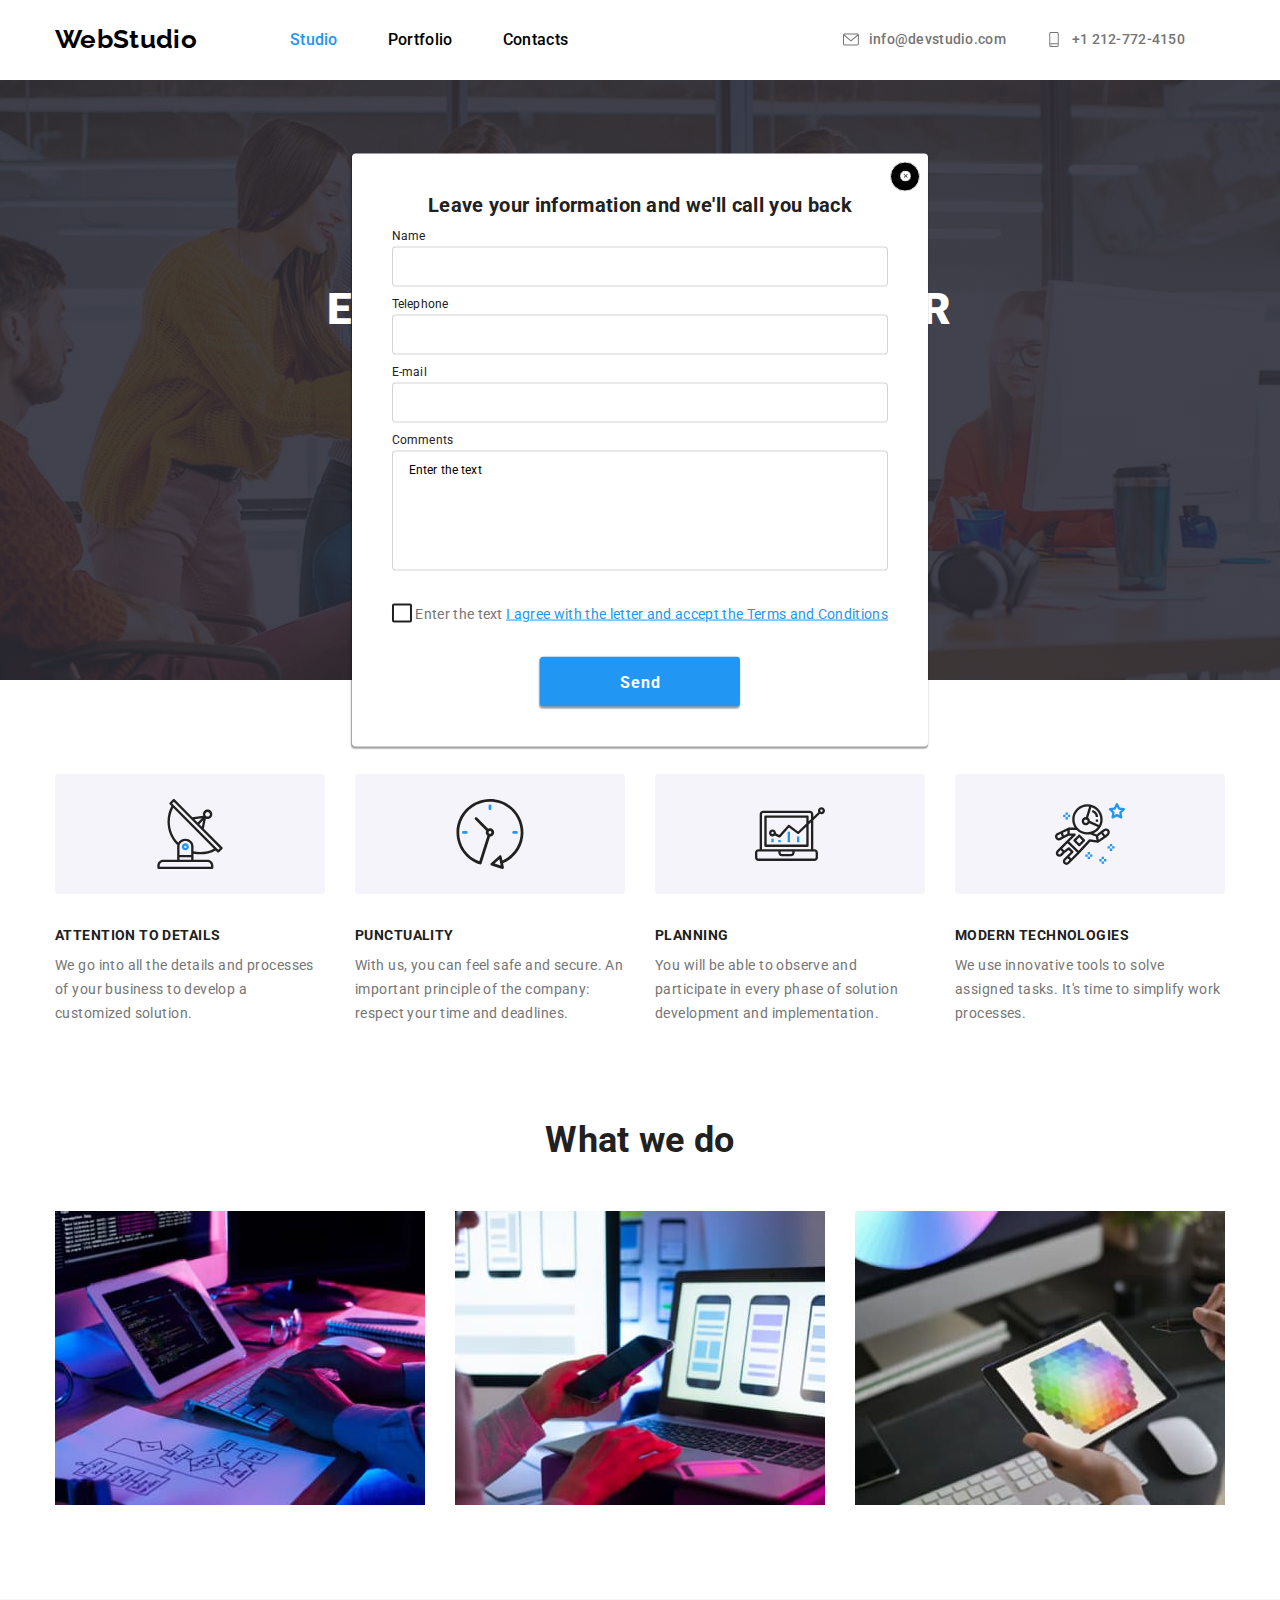
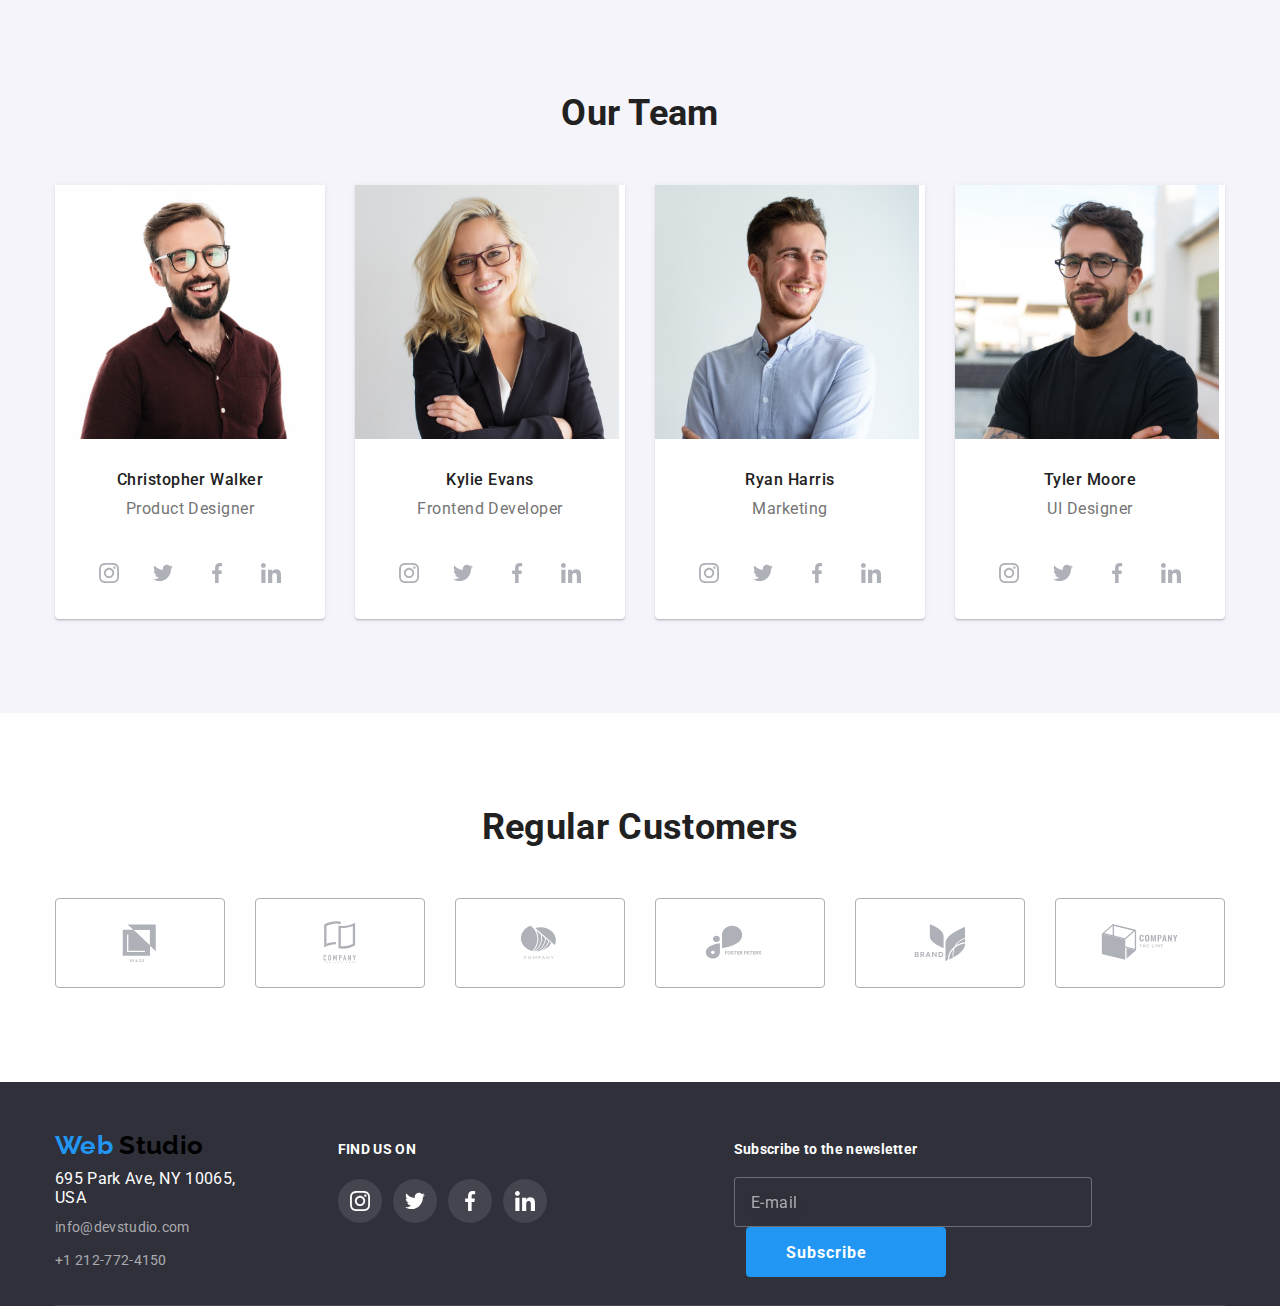
==== index.html @ 89901d58 "main" ====
<!DOCTYPE html>
<html lang="en">
  <head>
    <title>goit-markup-hw-07</title>
    <meta charset="UTF-8" />
    <meta http-equiv="X-UA-Compatible" content="IE=edge" />
    <meta name="viewport" content="width=device-width, initial-scale=1.0" />
    <meta name="robots" content="index, follow" />
    <meta name="description" content="homework6" />
    <!-- ICON -->
    <link rel="icon" href="./images/goit.png" type="image/gif" sizes="16x16" />
    <!-- CSS LINK -->
    <link rel="stylesheet" href="./css/modern-normalize.css" />
    <link rel="stylesheet" href="./css/styles.css" />
    <link rel="stylesheet" href="./css/main.min.css" />
    <!-- GOOGLE FONTS -->
    <link rel="preconnect" href="https://fonts.googleapis.com" />
    <link rel="preconnect" href="https://fonts.gstatic.com" crossorigin />
    <link
      href="https://fonts.googleapis.com/css2?family=Raleway:ital,wght@0,700;1,700&family=Roboto:ital,wght@0,100;0,400;0,500;0,700;0,900;1,400;1,500;1,700;1,900&family=Tangerine:wght@400;700&display=swap"
      rel="stylesheet"
    />
  </head>

  <body>
    <!-- NAV BAR -->
    <header class="header">
      <div class="container header-container">
        <nav class="nav-menu">
          <a class="logo logo-header" href="./index.html"
            ><span class="logo logo-accent">Web</span>Studio</a
          >
          <ul class="list nav-list">
            <li>
              <a class="nav-list-item current" href="./index.html">Studio</a>
            </li>
            <li>
              <a class="nav-list-item" href="./portfolio.html">Portfolio</a>
            </li>
            <li><a class="nav-list-item" href="#">Contacts</a></li>
          </ul>
        </nav>
        <ul class="list contacts-list">
          <li class="item">
            <a class="contacts-list-item" href="mailto:info@devstudio.com">
              <svg class="icon-nav">
                <use href="./images/icons.svg#icon-envelope"></use>
              </svg>
              <span>info@devstudio.com</span>
            </a>
          </li>
          <li class="item">
            <a class="contacts-list-item" href="tel:+12127724150"
              ><svg class="icon-nav">
                <use href="./images/icons.svg#icon-smartphone"></use>
              </svg>
              <span>+1 212-772-4150</span>
            </a>
          </li>
        </ul>
      </div>
    </header>

    <main>
      <!-- HERO -->
      <section class="hero-section">
        <div class="container hero-container">
          <h1 class="h1 hero-title">
            Effective Solutions for <br />
            Your Business
          </h1>
          <button class="button-main" type="button" data-modal-open>
            Request our service
          </button>
        </div>
      </section>

      <!-- ADVANTAGES -->
      <section class="section-top">
        <div class="container">
          <h2 class="h2 visually-hidden">Advantages</h2>
          <ul class="list advantages-list">
            <li class="advantages-list-item">
              <svg class="features-icon">
                <use href="./images/icons.svg#icon-antenna"></use>
              </svg>
              <h3 class="h3">ATTENTION TO DETAILS</h3>
              <p class="advantages-description">
                We go into all the details and processes of your business to
                develop a customized solution.
              </p>
            </li>
            <li class="advantages-list-item">
              <svg class="features-icon">
                <use href="./images/icons.svg#icon-clock"></use>
              </svg>
              <h3 class="h3">PUNCTUALITY</h3>
              <p class="advantages-description">
                With us, you can feel safe and secure. An important principle of
                the company: respect your time and deadlines.
              </p>
            </li>
            <li class="advantages-list-item">
              <svg class="features-icon">
                <use href="./images/icons.svg#icon-diagram"></use>
              </svg>
              <h3 class="h3">PLANNING</h3>
              <p class="advantages-description">
                You will be able to observe and participate in every phase of
                solution development and implementation.
              </p>
            </li>
            <li class="advantages-list-item">
              <svg class="features-icon">
                <use href="./images/icons.svg#icon-astronaut"></use>
              </svg>
              <h3 class="h3">MODERN TECHNOLOGIES</h3>
              <p class="advantages-description">
                We use innovative tools to solve assigned tasks. It's time to
                simplify work processes.
              </p>
            </li>
          </ul>
        </div>
      </section>
      <!-- SECTION-SERVICES -->
      <section class="section-top section-bottom">
        <div class="container">
          <h2 class="h2 services-title">What we do</h2>
          <ul class="list services-list">
            <li class="services-list-item">
              <img src="./images/img.jpg" alt="work hard" width="400" />
            </li>
            <li class="services-list-item">
              <img src="./images/img2.jpg" alt="mobile first" width="400" />
            </li>
            <li class="services-list-item">
              <img src="./images/img3.jpg" alt="choose color" width="400" />
            </li>
          </ul>
        </div>
      </section>

      <!-- TEAM -->
      <section class="section-top section-bottom team-section">
        <div class="container">
          <h2 class="h2 team-title">Our Team</h2>
          <ul class="list team-list">
            <li class="team-list-item">
              <img
                src="./images/img4.jpg"
                alt="a photo of Christopher Walker"
                width="264"
              />
              <div class="team-card-wrapper">
                <h4 class="h4 team-name">Christopher Walker</h4>
                <p class="team-position">Product Designer</p>
              </div>
              <ul class="list social-link-list">
                <li class="item">
                  <a href="" class="social-item">
                    <svg class="icon-social-link" width="20" height="20">
                      <use href="./images/icons.svg#icon-instagram"></use>
                    </svg>
                  </a>
                </li>
                <li class="item">
                  <a href="" class="social-item"
                    ><svg class="icon-social-link" width="20" height="20">
                      <use href="./images/icons.svg#icon-twitter"></use>
                    </svg>
                  </a>
                </li>
                <li class="item">
                  <a href="" class="social-item"
                    ><svg class="icon-social-link" width="20" height="20">
                      <use href="./images/icons.svg#icon-facebook"></use>
                    </svg>
                  </a>
                </li>
                <li class="item">
                  <a href="" class="social-item"
                    ><svg class="icon-social-link" width="20" height="20">
                      <use href="./images/icons.svg#icon-linkedin"></use>
                    </svg>
                  </a>
                </li>
              </ul>
            </li>

            <li class="team-list-item">
              <img
                src="./images/img5.jpg"
                alt="a photo of Kylie Evans"
                width="264"
              />
              <div class="team-card-wrapper">
                <h4 class="h4 team-name">Kylie Evans</h4>
                <p class="team-position">Frontend Developer</p>
              </div>
              <ul class="list social-link-list">
                <li class="item">
                  <a href="" class="social-item">
                    <svg class="icon-social-link" width="20" height="20">
                      <use href="./images/icons.svg#icon-instagram"></use>
                    </svg>
                  </a>
                </li>
                <li class="item">
                  <a href="" class="social-item"
                    ><svg class="icon-social-link" width="20" height="20">
                      <use href="./images/icons.svg#icon-twitter"></use>
                    </svg>
                  </a>
                </li>
                <li class="item">
                  <a href="" class="social-item"
                    ><svg class="icon-social-link" width="20" height="20">
                      <use href="./images/icons.svg#icon-facebook"></use>
                    </svg>
                  </a>
                </li>
                <li class="item">
                  <a href="" class="social-item"
                    ><svg class="icon-social-link" width="20" height="20">
                      <use href="./images/icons.svg#icon-linkedin"></use>
                    </svg>
                  </a>
                </li>
              </ul>
            </li>
            <li class="team-list-item">
              <img
                src="./images/img6.jpg"
                alt="a photo of Ryan Harris"
                width="264"
              />
              <div class="team-card-wrapper">
                <h4 class="h4 team-name">Ryan Harris</h4>
                <p class="team-position">Marketing</p>
              </div>
              <ul class="list social-link-list">
                <li class="item">
                  <a href="" class="social-item">
                    <svg class="icon-social-link" width="20" height="20">
                      <use href="./images/icons.svg#icon-instagram"></use>
                    </svg>
                  </a>
                </li>
                <li class="item">
                  <a href="" class="social-item"
                    ><svg class="icon-social-link" width="20" height="20">
                      <use href="./images/icons.svg#icon-twitter"></use>
                    </svg>
                  </a>
                </li>
                <li class="item">
                  <a href="" class="social-item"
                    ><svg class="icon-social-link" width="20" height="20">
                      <use href="./images/icons.svg#icon-facebook"></use>
                    </svg>
                  </a>
                </li>
                <li class="item">
                  <a href="" class="social-item"
                    ><svg class="icon-social-link" width="20" height="20">
                      <use href="./images/icons.svg#icon-linkedin"></use>
                    </svg>
                  </a>
                </li>
              </ul>
            </li>
            <li class="team-list-item">
              <img
                src="./images/img7.jpg"
                alt="a photo of Tyler Moore"
                width="264"
              />
              <div class="team-card-wrapper">
                <h4 class="h4 team-name">Tyler Moore</h4>
                <p class="team-position">UI Designer</p>
              </div>
              <ul class="list social-link-list">
                <li class="item">
                  <a href="" class="social-item">
                    <svg class="icon-social-link" width="20" height="20">
                      <use href="./images/icons.svg#icon-instagram"></use>
                    </svg>
                  </a>
                </li>
                <li class="item">
                  <a href="" class="social-item"
                    ><svg class="icon-social-link" width="20" height="20">
                      <use href="./images/icons.svg#icon-twitter"></use>
                    </svg>
                  </a>
                </li>
                <li class="item">
                  <a href="" class="social-item"
                    ><svg class="icon-social-link" width="20" height="20">
                      <use href="./images/icons.svg#icon-facebook"></use>
                    </svg>
                  </a>
                </li>
                <li class="item">
                  <a href="" class="social-item"
                    ><svg class="icon-social-link" width="20" height="20">
                      <use href="./images/icons.svg#icon-linkedin"></use>
                    </svg>
                  </a>
                </li>
              </ul>
            </li>
          </ul>
        </div>
      </section>
    </main>
    <!--Regular Customers-->
    <section class="section-top section-bottom">
      <div class="container">
        <h2 class="h2 services-title">Regular Customers</h2>
        <ul class="list client-list">
          <li class="item">
            <a href="" class="client-link" aria-label="Client-1">
              <svg class="icon-client">
                <use href="./images/icons.svg#icon-logo"></use>
              </svg>
            </a>
          </li>
          <li class="item">
            <a href="" class="client-link" aria-label="Client-2">
              <svg class="icon-client">
                <use href="./images/icons.svg#icon-logo2"></use>
              </svg>
            </a>
          </li>
          <li class="item">
            <a href="" class="client-link" aria-label="Client-3">
              <svg class="icon-client">
                <use href="./images/icons.svg#icon-logo3"></use>
              </svg>
            </a>
          </li>
          <li class="item">
            <a href="" class="client-link" aria-label="Client-4">
              <svg class="icon-client">
                <use href="./images/icons.svg#icon-logo4"></use>
              </svg>
            </a>
          </li>
          <li class="item">
            <a href="" class="client-link" aria-label="Client-5">
              <svg class="icon-client">
                <use href="./images/icons.svg#icon-logo5"></use>
              </svg>
            </a>
          </li>
          <li class="item">
            <a href="" class="client-link" aria-label="Client-6">
              <svg class="icon-client">
                <use href="./images/icons.svg#icon-logo6"></use>
              </svg>
            </a>
          </li>
        </ul>
      </div>
    </section>

    <!--FOOTER -->
    <footer class="footer">
      <div class="container">
        <div class="footer-flex">
          <div>
            <a href="./index.html" class="logo"
              ><span class="logo-accent">Web </span
              ><span class="logo-regular invers">Studio</span></a
            >
            <address>
              <p class="item">695 Park Ave, NY 10065, USA</p>
              <span class="item adress-transparency">info@devstudio.com</span>
              <span class="item adress-transparency">+1 212-772-4150</span>
            </address>
          </div>
          <div>
            <b class="footer-offer">Find us on</b>
            <ul class="list footer-soclink">
              <li class="item">
                <a class="social-link" href="" aria-label="Instagram">
                  <svg class="footer-social-link" width="20" height="20">
                    <use href="./images/icons.svg#icon-instagram"></use>
                  </svg>
                </a>
              </li>
              <li class="item">
                <a href="" aria-label="Twitter" class="social-link">
                  <svg class="footer-social-link" width="20" height="20">
                    <use href="./images/icons.svg#icon-twitter"></use>
                  </svg>
                </a>
              </li>
              <li class="item">
                <a href="" aria-label="Facebook" class="social-link">
                  <svg class="footer-social-link" width="20" height="20">
                    <use href="./images/icons.svg#icon-facebook"></use>
                  </svg>
                </a>
              </li>
              <li class="item">
                <a href="" aria-label="LinkedIn" class="social-link">
                  <svg class="footer-social-link" width="20" height="20">
                    <use href="./images/icons.svg#icon-linkedin"></use>
                  </svg>
                </a>
              </li>
            </ul>
          </div>
          <!--  -->
          <div class="subscribe">
            <h3 class="hidden-title">Subscribe to the newsletter</h3>

            <form method="GET" class="js-subscribe">
              <label for="mail" class="subscribe-subtitle"
                ><p>Subscribe to the newsletter</p></label
              >
              <div class="subscribe-field">
                <input
                  class="subscribe-input"
                  type="email"
                  name="mail"
                  id="mail"
                  placeholder="E-mail"
                  autocomplete="email"
                />
                <button type="submit" class="subscribe-button">
                  Subscribe

                  <svg class="subskribe-icon">
                    <use href="./images/icons.svg#subskribe-icon"></use>
                  </svg>
                </button>
              </div>
            </form>
          </div>
          <!--  -->
        </div>
      </div>
    </footer>
    <!-- MODAL BOX -->
    <div class="backdrop is-hidden" data-modal>
      <div class="modal">
        <button class="modal-close" data-modal-close>
          <svg class="close-icon">
            <use xlink:href="./images/icons.svg#icon-modal-close"></use>
          </svg>
        </button>

        <form method="GET" class="data-form">
          <p class="form-subtitle">
            Leave your information and we'll call you back
          </p>
          <label class="inscription">
            <p>Name</p>
            <span class="input-wrap">
              <input
                class="data-form-input"
                name="person-form"
                type="text"
                minlength="2"
                required
              /><span class="input-icon">
                <svg class="person-form-icon">
                  <use href="./images/icons.svg#person-form"></use>
                </svg>
              </span>
            </span>
          </label>

          <label class="inscription">
            <p>Telephone</p>
            <span class="input-wrap">
              <input
                class="data-form-input"
                name="phone-form"
                title="xxx xxx xx xx"
                type="tel"
                pattern="[0-9]{3} [0-9]{3} [0-9]{2} [0-9]{2}"
                minlength="10"
                required
              />
              <span class="input-icon">
                <svg class="person-form-icon">
                  <use href="./images/icons.svg#phone-form"></use>
                </svg>
              </span>
            </span>
          </label>

          <label class="inscription">
            <p>E-mail</p>
            <span class="input-wrap">
              <input
                class="data-form-input"
                name="email-form"
                type="email"
                required
              />
              <span class="input-icon">
                <svg class="person-form-icon">
                  <use href="./images/icons.svg#email-form"></use>
                </svg>
              </span>
            </span>
          </label>

          <label class="inscription inscription-textarea">
            <p>Comments</p>
            <textarea
              name="comment-form"
              class="data-form-input comment"
              placeholder="Enter the text"
            ></textarea>
          </label>

          <label for="check-box" class="agree-newsletter">
            <input
              type="checkbox"
              id="check-box"
              value="agree"
              name="check"
              class="checkbox"
              required
            />
            <span class="checkbox-icon">
              <svg class="check-mark">
                <use href="./images/icons.svg#check-mark"></use>
              </svg>
            </span>
            <p class="agree-newsletter-text">Enter the text</p>
            <a href="#" class="agreement-conditions"
              >I agree with the letter and accept the Terms and Conditions</a
            >
          </label>

          <button type="submit" class="data-form-button">Send</button>
        </form>
      </div>
    </div>

    <script src="./js/modal.js"></script>
  </body>
</html>
---- css/styles.css ----
:root {
  /*-- VARIABLES --*/
  /* COLOR SETTINGS */
  --color-primary-background: #ffffff; /* pirmary-background */
  --color-primary-brand: #2196f3; /* primary-brand, logo-accent */
  --color-primary-brand-focus: #2196f3; /* primary-brand-focus */
  --primary-white-color: #ffffff; /* primary-white-focus */
  --color-dark: #000000; /* dark */
  --color-success: #31d0aa; /* success */
  --color-body-text: #212121; /* body-text */
  --color-helper-text: #8e8f99; /* helper-text */
  --color-accent: #e7e9fc; /* accent-color */
  --color-dark-mode-background: #2f303a; /* dark-mode-background */
  --color-light-mode-background: #f5f4fa; /* light-mode-background */
  --cubic-bezier: cubic-bezier(0.4, 0, 0.2, 1);

  /* FONT SETTINGS */
  --font-logo: "Raleway", sans-serif; /* logo */
  --font-primary: "Roboto", sans-serif; /* primary */

  /* FONT WEIGHT */
  --font-weight-logo: 700; /* logo */
  --font-weight-regular: 400; /* regular */
  --font-weight-bold: 500; /* bold */

  /* FONT SIZES */
  --font-size-logo: 26px; /* logo */
  --font-size-body: 16px; /* body */
  --font-size-h1: 44px; /* h1, hero, title */
  --font-size-h2: 36px; /* h2 */
  --font-size-h3: 14px; /* h3 */
  --font-size-small: 12px; /* small */
  --font-size-bold: 16px; /* bold */
  --font-size-button: 16px; /* button */
  --font-size-link: 16px; /* link */

  /* LINE HEIGHT */
  --line-height-logo: 1.19; /* logo */
  --line-height-h1: 1.36; /* h1, hero, title */
  --line-height-h2: 0.67; /* h2 */
  --line-height-h3: 1.2; /* h3 */
  --line-height-small: 1.33; /* small */
  --line-height-bold: 1.5; /* bold */
  --line-height-button: 1.87; /* button */
  --line-height-link: 1.5; /* link */

  /* LETTER SPACING */
  --letter-spacing-logo: 0.03em; /* logo */
  --letter-spacing-primary: 0.02em; /* body */
  --letter-spacing-secondary: 0.06em; /* button, smaller text */

  /* BOX-SHADOW */
  --box-shadow1: 0px 2px 1px 0px #00000033;
  --box-shadow2: 0px 1px 1px 0px #00000024;
  --box-shadow3: 0px 1px 3px 0px #0000001f;
}

/*-- ELEMENT STYLES --*/
/* B1, B2 MARGIN RESET */
h1,
h2,
h3,
h4,
h5,
h6,
ul,
p {
  margin: 0;
  padding: 0;
}

/* B3 MARGIN RESET FOR INLINE ELEMENTS */
a,
b,
button,
br,
img,
span {
  margin-left: 0;
  margin-right: 0;
}

img {
  display: block;
  max-width: 100%;
}

body {
  background: var(--color-primary-background);
  color: var(--color-body-text);
  font-family: var(--font-primary);
  font-size: var(--font-size-body);
  font-weight: var(--font-weight-regular);
  letter-spacing: var(--letter-spacing-primary);
}

/*-- CLASS STYLES --*/
/* HIDDEN */
.visually-hidden {
  border: 0;
  clip-path: inset(100%);
  clip: rect(0 0 0 0);
  height: 1px;
  margin: -1px;
  overflow: hidden;
  padding: 0;
  position: absolute;
  white-space: nowrap;
  width: 1px;
}

/* LIST */
.list {
  list-style: none;
}

.link:hover,
.link:focus,
.link:active {
  color: var(--color-primary-brand);
}

/*-- B7, B8 CONTENT CENTER */
.container {
  width: 1200px;
  margin: 0 auto;
  padding-left: 15px;
  padding-right: 15px;
  padding-top: 0px;
  padding-bottom: 0px;
}

/*-- B15 SECTION PADDING */
.section-bottom {
  padding-top: 94px;
  padding-bottom: 94px;
}

.section-top {
  padding-top: 94px;
}

/*-- SECTIONS --*/
/* HEADER */
.header {
  box-shadow: 0px 2px 1px rgba(46, 47, 66, 0.08),
    0px 1px 1px rgba(46, 47, 66, 0.16), 0px 1px 6px rgba(46, 47, 66, 0.08);
}

.header-container {
  display: flex;
  justify-content: space-between;
}

.nav-menu {
  display: flex;
  align-items: center;
  transition: color 250ms var(--cubic-bezier);
}

.logo {
  color: var(--color-dark);
  font-family: var(--font-logo);
  font-size: var(--font-size-logo);
  font-weight: var(--font-weight-logo);
  letter-spacing: var(--line-spacing-logo);
  line-height: var(--line-height-logo);
  text-decoration: none;
  display: inlin-block;
}

.logo-accent {
  color: var(--color-primary-brand);
}

.logo-header {
  color: var(--color-dark);
  margin-right: 93px;
  padding: 24px 0 25px 0;
}

.logo-footer {
  color: var(--color-primary-background);
}

.nav-list {
  display: flex;
}

.nav-list-item {
  color: var(--color-dark);
  font-weight: var(--font-weight-bold);
  text-decoration: none;
  margin: 0px 50px 0px 0px;
  padding: 32px 0px;
  transition: color 250ms var(--cubic-bezier);
}

.contacts-list {
  display: flex;
  margin-left: auto;
  align-items: center;
}

.contacts-list-item {
  color: inherit;
  text-decoration: none;
  margin: 0px 40px 0px 0px;
  padding: 32px 0px;
}

.contacts-list-item {
  display: flex;
  padding-top: 20px;
  padding-bottom: 20px;
  justify-content: center;

  color: #757575;
  font-weight: 500;
  font-size: 14px;
  line-height: 1.14;
  letter-spacing: 0.02em;
}
.icon-nav {
  fill: currentColor;
  width: 16px;
  max-height: 15px;
  margin-right: 10px;
  transition: color 250ms var(--cubic-bezier);
}

/* HOVER EFFECTS HEADER */

.current:hover,
.logo-accent:hover,
.logo-accent:focus,
.logo-accent:active {
  color: var(--color-primary-brand-focus);
  transition: color 250ms var(--cubic-bezier);
}

.current,
.nav-list-item:hover,
.nav-list-item:focus,
.contacts-list-item:hover,
.contacts-list-item:focus {
  color: var(--color-primary-brand);
  transition: color 250ms var(--cubic-bezier);
}

.hero-btn:hover,
.hero-btn:focus,
.hero-btn:active {
  background-color: var(--color-primary-brand-focus);
  border: 1px solid var(--color-primary-brand-focus);
  transition: color 250ms var(--cubic-bezier);
}

/* HERO */
.hero-section {
  background-image: linear-gradient(
      to right,
      rgba(47, 48, 58, 0.8),
      rgba(47, 48, 58, 0.8)
    ),
    url(../images/background.jpg);
  color: var(--color-primary-background);
  padding: 200px 0px;
  height: 600px;
  max-width: 1600px;
  background-position: center;
  background-repeat: no-repeat;
  margin-left: auto;
  margin-right: auto;
}

.hero-container {
  text-align: center;
}

.hero-title {
  color: var(--color-primary-background);
  font-size: var(--font-size-h1);
  font-weight: var(--font-weight-bold);
  line-height: var(--line-height-h1);
  text-transform: uppercase;
  margin: 0 auto;
  margin-bottom: 30px;
  max-width: 696px;
}

/* ADVANTAGES */
.advantages-list {
  display: flex;
}

.advantages-list-item {
  margin-right: 30px;
  flex-basis: calc((100% - 75px) / 4);
}

.advantages-list-item:last-child {
  margin-right: 0px;
}

.h1 {
  color: var(--color-primary-background);
  font-size: var(--font-size-h1);
  line-height: var(--line-height-h1);
  font-weight: 900;
  letter-spacing: var(--letter-spacing-secondary);
}

.h2 {
  font-size: var(--font-size-h2);
  font-weight: 700px;
}

.h3 {
  font-size: var(--font-size-h3);
  font-weight: 700px;
  line-height: 1.14;
  margin-bottom: 10px;
  letter-spacing: 0.03em;
}
.h4 {
  font-family: var(--font-primary);
  font-style: normal;
  font-weight: var(--font-weight-bold);
  font-size: var(--font-size-body);
  line-height: 1.18;
  text-align: center;
  letter-spacing: 0.03em;
  color: var(--color-body-text);
  margin-bottom: 10px;
}

/*-- SECTIONS --*/
/* ADVENTAGES */
.advantages-description {
  line-height: 1.71;
  font-weight: var(--font-weight-regular);
  font-size: 14px;
  letter-spacing: 0.03em;
  color: #757575;
}
.features-icon {
  display: inline-block;
  padding: 0;
  margin-bottom: 30px;
  width: 270px;
  height: 120px;
  padding-top: 25px;
  padding-bottom: 25px;
  justify-content: center;
  background-color: #f5f4fa;
  border-radius: 4px;
}

/* SERVICES */
.services-title {
  margin-bottom: 50px;
  text-align: center;
}

.services-list {
  display: flex;
}

.services-list-item {
  margin-right: 30px;
}

.services-list-item:last-child {
  margin-right: 0px;
}

/* TEAM */
.team-card-wrapper {
  padding-top: 32px;
  padding-bottom: 32px;
  padding-left: 16px;
  padding-right: 16px;
}

.team-section {
  background-color: var(--color-light-mode-background);
}

.team-title {
  margin-bottom: 50px;
  text-align: center;
}

.team-list {
  display: flex;
}

.team-list-item {
  flex-basis: calc((100% - 72px) / 4);
  margin-right: 30px;
  text-align: center;
  background-color: var(--color-primary-background);
  border-radius: 0px 0px 4px 4px;
  box-shadow: 0px 1px 6px rgba(46, 47, 66, 0.08),
    0px 1px 1px rgba(46, 47, 66, 0.16), 0px 2px 1px rgba(46, 47, 66, 0.08);
  border-radius: 0px 0px 4px 4px;
}
.team-list-item:last-child {
  margin-right: 0px;
}

.team-position {
  font-family: var(--font-primary);
  font-weight: var(--font-weight-regular);
  font-size: var(--font-size-body);
  line-height: 1.18;
  text-align: center;
  letter-spacing: 0.03em;
  color: #757575;
}

/*SOCIAL LINKS*/
.social-link-list {
  display: flex;
  padding: 0;
  margin: 0;
  padding-bottom: 24px;
  justify-content: center;
}
.social-link-list .item:not(:last-child) {
  margin-right: 10px;
}
.social-item {
  display: flex;
  justify-content: center;
  align-items: center;
  padding: 12px 12px;
  width: 44px;
  height: 44px;

  background-color: rgba(255, 255, 255, 0.1);
  color: #afb1b8;
  fill: var(--color-dark);

  border-radius: 50%;
}
.social-item:hover,
.social-item:focus {
  color: var(--color-primary-background);
  fill: var(--color-primary-background);
  background-color: var(--color-primary-brand-focus);
}
.icon-social-link:hover,
.icon-social-link:focus {
  display: block;
  fill: currentColor;
}

/* Regular Customers */
.client-list {
  display: flex;
}
.client-list .item {
  width: calc((100% - 150px) / 6);
}
.client-list .item:not(:last-child) {
  margin-right: 30px;
}
.client-link {
  display: flex;
  align-items: center;
  justify-content: center;
  height: 90px;

  color: #afb1b8;

  border: 1px solid #afb1b8;
  border-radius: 4px;
}
.client-link:hover,
.client-link:focus {
  color: var(--color-primary-brand-focus);
  fill: var(--color-primary-brand-focus);
  border-color: var(--color-primary-brand-focus);
}

.icon-client {
  fill: currentColor;
  max-width: 86px;
  max-height: 50px;
}

.icon-client:hover,
.icon-client:focus {
  fill: currentColor;
}

/* FOOTER */
.footer a {
  text-decoration: none;
}
footer {
  color: var(--color-primary-background);
  background-color: var(--color-dark-mode-background);
}
address {
  display: flex;
  flex-direction: column;
  font-style: normal;
}
.footer-flex .logo {
  display: block;
  margin-bottom: 9px;
}
address .item:not(:last-child) {
  display: block;
  margin-top: 0;
  margin-bottom: 9px;
}
.footer-offer {
  display: block;
  margin-bottom: 21px;
}
.adress-transparency,
.footer-copyright {
  color: rgba(255, 255, 255, 0.6);
  font-weight: 400;
  font-size: 14px;
  line-height: 1.71;
}
.footer-copyright {
  font-size: 12px;
  line-height: 2;
  margin: 0;
  margin-top: 0;
  padding-top: 18px;
  padding-bottom: 21px;
  text-align: center;
}
footer b {
  font-weight: 700;
  font-size: 14px;
  line-height: 1.14;
  text-transform: uppercase;
}
.footer-soclink {
  display: flex;
}
.social-link {
  display: flex;
  justify-content: center;
  align-items: center;
  width: 44px;
  height: 44px;
  background-color: rgba(255, 255, 255, 0.1);
  color: var(--color-primary-background);
  border-radius: 50%;
}
.social-link:hover,
.social-link:focus {
  color: var(--color-primary-background);
  background-color: var(--color-primary-brand);
  transition: color, background-color 250ms var(--cubic-bezier);
}
.footer-soclink .item:not(:last-child) {
  margin-right: 11px;
}
.footer-social-link {
  display: block;
  fill: currentColor;
}

.footer-email {
  display: flex;
}
.footer-flex {
  display: flex;
  gap: 94px;
  padding-top: 48px;
  padding-bottom: 28px;
  align-items: baseline;
  border-bottom: 1px solid rgba(255, 255, 255, 0.1);
}

/* SUBSCRIBE */

.subscribe-button {
  cursor: pointer;
}
.hidden-title {
  width: 1px;
  height: 1px;
  margin: -1px;
  visibility: hidden;
  position: absolute;
}

.js-subscribe {
  display: flex;
  position: relative;
  flex-direction: column;
  margin-left: 93px;
}

.subscribe-subtitle {
  display: block;
  font-weight: 700;
  font-size: 14px;
  line-height: 1.142;
  color: #fff;
  margin-bottom: 20px;
}

.subscribe-input {
  width: 358px;
  height: 50px;
  padding: 15px 16px;
  border: 1px solid #ffffff4d;
  border-radius: 4px;
  font-size: 16px;
  background-color: #2f303a;
  caret-color: #fff;
  color: #fff;
}

.subscribe-input::placeholder {
  font-weight: 400;
  font-size: 16px;
  line-height: 1.25;
  letter-spacing: 0.03em;
  color: #ffffff99;
  filter: drop-shadow(0px 4px 4px rgba(0, 0, 0, 0.15));
}
.subscribe-button {
  margin-left: 12px;
  padding: 10px 28px 10px 29px;
  min-width: 200px;
  height: 50px;
  font-weight: 700;
  line-height: 1.875;
  letter-spacing: 0.06em;
  background-color: var(--color-primary-brand);
  color: #fff;
  border: 1px solid transparent;
  border-radius: 4px;
  transition-property: background-color;
  transition-duration: 250ms;
  transition-timing-function: cubic-bezier(0.4, 0, 0.2, 1);
  cursor: pointer;
}

.subscribe-button:hover,
.subscribe-button:focus {
  background-color: var(--color-primary-brand-focus);
}

/*-- PORTFOLIO --*/
.portfolio-card-link {
  text-decoration: none;
  color: var(--color-body-text);
}
.portfolio-card-wrapper {
  border-top: none;
  border-bottom: 0.5px solid var(--color-light-mode-background);
  color: var(--title-color);
  padding: 20px 24px;
  box-shadow: 0px 1px 6px rgba(46, 47, 66, 0.08),
    0px 1px 1px rgba(46, 47, 66, 0.16), 0px 2px 1px rgba(46, 47, 66, 0.08);
}

.portfolio-title {
  margin-bottom: 4px;
}

.portfolio-buttons {
  display: flex;
  margin: 0px 0px 50px 0px;
  justify-content: center;
}

.portfolio-cards {
  display: flex;
  flex-wrap: wrap;
  list-style: none;
  margin-right: -20px;
  margin-bottom: -20px;
}
.portfolio-card {
  margin-bottom: 20px;
  margin-right: 20px;
  width: 370px;
}
.portfolio-card-wrapper p {
  font-family: var(--font-primary);
  font-weight: var(--font-weight-regular);
  font-size: 16px;
  line-height: 1.8;
  letter-spacing: 0.03em;
  color: #757575;
}

.btn {
  align-items: center;
  border-radius: 4px;
  cursor: pointer;
  display: flex;
  font-weight: var(--font-weight-bold);
  height: 38px;
  justify-content: center;
  letter-spacing: var(--letter-spacing-secondary);
  line-height: var(--line-height-button);
  padding: 6px 22px;
  top: 0px;
}

.portfolio-btn {
  background-color: var(--color-light-mode-background);
  border: 1px solid var(--color-light-mode-background);
  color: var(--color-body-text);
  width: auto;
  margin-right: 8px;
}

.decor-btn,
.portfolio-btn:hover,
.portfolio-btn:focus {
  background-color: var(--color-primary-brand);
  border: 1px solid var(--color-primary-brand);
  color: var(--color-primary-brand);
  box-shadow: 0px 3px 1px rgba(0, 0, 0, 0.1), 0px 2px 1px rgba(0, 0, 0, 0.08),
    0px 2px 2px rgba(0, 0, 0, 0.12);
  color: var(--color-primary-background);
}

.decor-btn:hover,
.decor-btn:focus {
  background-color: var(--color-primary-brand);
  border: 1px solid var(--color-primary-brand);
  box-shadow: 0px 1px 6px rgba(46, 47, 66, 0.08),
    0px 1px 1px rgba(46, 47, 66, 0.16), 0px 2px 1px rgba(46, 47, 66, 0.08);
}

.decor-btn:active,
.portfolio-btn:active {
  background: var(--color-primary-brand-focus);
  box-shadow: 0px 4px 4px rgba(0, 0, 0, 0.15);
}
/* About-projects-description */
.about-projects-description {
  background-color: var(--color-primary-brand-focus);
  font-family: "Roboto";
  font-style: normal;
  font-weight: 400;
  font-size: 18px;
  line-height: 28px;
  letter-spacing: 0.03em;
  color: #ffffff;
  position: absolute;
  z-index: 2;
  margin: 0;
  padding: 63px 24px 91px 24px;
  width: 370px;
  height: 294px;
  transform: translateY(100%);
  transition: transform 250ms var(--cubic-bezier);
}

.about-projects-description p {
  margin: 0;
}

.portfolio-cards .portfolio-card-link:hover .about-projects-description,
.portfolio-cards .portfolio-card-link:focus .about-projects-description {
  transform: translateY(0);
}

.portfolio-containe {
  box-sizing: border-box;
  display: flex;
  flex-direction: column;
  align-items: center;
  margin-bottom: 114px;
}

.portfolio-containe li {
  cursor: pointer;
  position: relative;
}

.portfolio-cards {
  list-style: none;
  display: flex;
  flex-wrap: wrap;
  justify-content: space-between;
  gap: var(--flex-gap);
  padding: 0;
}

.portfolio-cards .portfolio-card-link {
  position: relative;
  border: 1px solid #eeeeee;
  margin: 0;
  height: 100%;
  display: flex;
  flex-flow: column;
  justify-content: flex-start;
  overflow: hidden;
}

.portfolio-cards .portfolio-card-wrapper {
  position: relative;
  background-color: #fff;
  padding: 20px 24px;
  z-index: 3;
  margin: 0;
  flex-grow: 1;
}

.portfolio-cards img {
  z-index: 1;
}

.portfolio-cards .portfolio-card-link:hover {
  box-shadow: 0 1px 1px rgba(0, 0, 0, 0.12), 0 4px 4px rgba(0, 0, 0, 0.06),
    1px 4px 6px rgba(0, 0, 0, 0.16);
}

/* MODAL */
/* 
.backdrop {
  background-color: rgba(0, 0, 0, 0.2);
  position: fixed;
  z-index: 3;
  width: 100%;
  height: 100%;
  top: 0;
  left: 0;
  margin: 0;
  padding: 0;
  display: flex;
  align-items: center;
  justify-content: center;
  transition: visibility, opacity;
  transition-duration: 250ms;
  transition-timing-function: linear;
}

.backdrop.is-hidden {
  position: absolute;
  opacity: 0;
  pointer-events: none;
  visibility: hidden;
}

.is-hidden .modal-box {
  transform: scale(0);
}

.modal-box {
  height: 581px;
  width: 528px;
  border-radius: 4px;
  background-color: rgba(255, 255, 255, 1);
  display: flex;
  justify-content: flex-end;
  position: relative;
  z-index: 1;
  transition: transform;
  transform: scale(1);
  transition-duration: 250ms;
  transition-timing-function: linear;
}

.button-close {
  background-color: rgba(255, 255, 255, 1);
  width: 30px;
  height: 30px;
  border-radius: 50%;
  border: 1px solid rgba(0, 0, 0, 0.1);
  color: rgba(0, 0, 0, 1);
  cursor: pointer;
  margin-top: 8px;
  margin-right: 8px;
  box-sizing: border-box;
}

.button-main {
  color: var(--color-primary-background);
  background-color: var(--color-primary-brand);
  line-height: var(--line-height-button);
  padding: 10px 19px 10px 20px;
  border: 1px solid var(--color-primary-brand);
  font-weight: var(--font-weight-bold);
  letter-spacing: var(--letter-spacing-secondary);
  border-radius: 4px;
  box-shadow: 0px 4px 4px rgba(0, 0, 0, 0.15);
  cursor: pointer;
}

.button-main-open {
  background-color: #fff;
  display: flex;
  align-items: flex-start;
  justify-content: flex-start;
  margin: 8px;
  padding: 0;
  height: 30px;
  width: 30px;
  cursor: pointer;
  outline: 0;
  border: none;
}

.button-main-open > svg {
  top: 8px;
  right: 8px;
  width: 30px;
  height: 30px;
} */

/* MODAL */

.modal {
  position: absolute;
  top: 50%;
  left: 50%;
  transform: translate(-50%, -50%);
  min-width: 528px;
  min-height: 581px;
  border-radius: 4px;
  background-color: #fff;
  box-shadow: var(--box-shadow1), var(--box-shadow2), var(--box-shadow3);
}

.modal-close {
  display: block;
  position: absolute;
  top: 8px;
  right: 8px;
  width: 30px;
  height: 30px;
  fill: #fff;
  background-color: #000000;
  border: 1px solid #e6e6e6;
  border-radius: 50%;
}

.close-icon {
  width: 11px;
  height: 11px;
}

.js-subscribe {
  display: flex;
  position: relative;
  flex-direction: column;
  margin-left: 93px;
}

.subscribe-subtitle {
  display: block;
  font-weight: 700;
  font-size: 14px;
  line-height: 1.142;
  color: #fff;
  margin-bottom: 20px;
}

.subscribe-button {
  margin-left: 12px;
  padding: 10px 28px 10px 29px;
  min-width: 200px;
  height: 50px;
  font-weight: 700;
  line-height: 1.875;
  letter-spacing: 0.06em;
  background-color: var(--color-primary-brand);
  color: #fff;
  border: 1px solid transparent;
  border-radius: 4px;
  transition-property: background-color;
  transition-duration: 250ms;
  transition-timing-function: cubic-bezier(0.4, 0, 0.2, 1);
}

.subscribe-button:hover,
.subscribe-button:focus {
  background-color: #188ce8;
}

.subskribe-icon {
  width: 24px;
  height: 24px;
  margin-left: 10px;
  vertical-align: middle;
  fill: #fff;
}

.subscribe-input {
  width: 358px;
  height: 50px;
  padding: 15px 16px;
  border: 1px solid #ffffff4d;
  border-radius: 4px;
  font-size: 16px;
  background-color: #2f303a;
  caret-color: #fff;
  color: #fff;
}

.subscribe-input::placeholder {
  font-weight: 400;
  font-size: 16px;
  line-height: 1.25;
  letter-spacing: 0.03em;
  color: #ffffff99;
  filter: drop-shadow(0px 4px 4px rgba(0, 0, 0, 0.15));
}

.data-form {
  padding: 40px;
}

.form-subtitle {
  font-weight: 700;
  font-size: 20px;
  line-height: 1.15;
  text-align: center;
  margin-bottom: 12px;
  color: #212121;
}

.data-form-button {
  display: block;
  min-width: 200px;
  height: 50px;
  padding: 10px 55px 10px 56px;
  margin: auto;
  font-weight: 700;
  line-height: 1.875;
  letter-spacing: 0.06em;
  background-color: var(--color-primary-brand);
  color: var(--primary-white-color);
  box-shadow: var(--box-shadow1), var(--box-shadow2), var(--box-shadow3);
  border: 1px solid transparent;
  border-radius: 4px;
  transition-property: background-color, border-radius;
  transition-duration: 250ms;
  transition-timing-function: cubic-bezier(0.4, 0, 0.2, 1);
}

.data-form-button:hover,
.data-form-button:focus {
  background-color: var(--color-primary-brand-focus);
  border-radius: 4px;
}

.data-form-input {
  display: block;
  width: 100%;
  height: 40px;
  padding-top: 11px;
  padding-bottom: 11px;
  padding-left: 42px;
  border: 1px solid #21212133;
  border-radius: 4px;
  transition-property: fill, border-color;
  transition-duration: 250ms;
  transition-timing-function: cubic-bezier(0.4, 0, 0.2, 1);
}

.data-form-input:focus,
.data-form-input:hover {
  border-color: var(--color-primary-brand-focus);
}

.data-form-input:focus + .input-icon {
  fill: #bababa;
}

.comment {
  width: 100%;
  height: 120px;
  padding-left: 16px;
  margin-top: 4px;
  resize: none;
}

.comment::placeholder {
  font-weight: 400;
  font-size: 12px;
  line-height: 1.166;
  letter-spacing: 0.01em;
  color: var(--comment-placeholder);
}

.agree-newsletter {
  display: block;

  margin-bottom: 30px;

  font-style: normal;
  font-weight: normal;
  font-size: 14px;
  line-height: 1.714;
  text-align: center;
  color: #757575;
}

.agree-newsletter-text {
  display: inline;
}

.agreement-conditions {
  font-style: normal;
  font-weight: normal;
  font-size: 14px;
  line-height: 1.714;
  text-decoration: underline;
  color: var(--color-primary-brand-focus);
}

.inscription {
  display: block;

  margin-bottom: 10px;
  font-size: 12px;
  line-height: 1.166;
  letter-spacing: 0.01em;
  color: var(--secondary-text-color);
}
.inscription-textarea {
  margin-bottom: 32px;
}

.input-wrap {
  display: block;
  position: relative;
  margin-top: 4px;
}

.person-form-icon {
  position: absolute;
  transform: translateY(-50%);
  top: 50%;
  left: 12px;
  width: 18px;
  height: 18px;
}

.checkbox {
  appearance: none;
  position: absolute;
}

.checkbox-icon {
  display: inline-block;
  border: 2px solid var(--color-body-text);
  border-radius: 2px;
  vertical-align: sub;
}

.check-mark {
  display: block;
  width: 16px;
  height: 15px;
}

.checkbox:checked + .checkbox-icon {
  background-size: contain;
  margin-left: auto;
  margin-right: auto;
  background-color: var(--color-primary-brand);
  border-color: var(--color-primary-brand);
}
---- css/main.min.css ----
.current:hover,
.hero-btn:active,
.hero-btn:focus,
.hero-btn:hover,
.icon-nav,
.logo-accent:active,
.logo-accent:focus,
.logo-accent:hover,
.nav-list-item,
.nav-menu {
  transition: color 250ms var(--cubic-bezier);
}
.footer-flex .logo,
address .item:not(:last-child) {
  margin-bottom: 9px;
  display: block;
}
.hero-title,
footer b {
  text-transform: uppercase;
}
.contacts-list-item,
.footer a,
.logo,
.nav-list-item,
.portfolio-card-link {
  text-decoration: none;
}
.h4,
address {
  font-style: normal;
}
.hidden-title,
.modal,
.modal-close,
.visually-hidden {
  position: absolute;
}
.agree-newsletter,
.footer-copyright,
.form-subtitle,
.h4,
.hero-container,
.team-list-item,
.team-position {
  text-align: center;
}
:root {
  --color-primary-background: #ffffff;
  --color-primary-brand: #2196f3;
  --color-primary-brand-focus: #2196f3;
  --primary-white-color: #ffffff;
  --color-dark: #000000;
  --color-success: #31d0aa;
  --color-body-text: #212121;
  --color-helper-text: #8e8f99;
  --color-accent: #e7e9fc;
  --color-dark-mode-background: #2f303a;
  --color-light-mode-background: #f5f4fa;
  --cubic-bezier: cubic-bezier(0.4, 0, 0.2, 1);
  --font-logo: "Raleway", sans-serif;
  --font-primary: "Roboto", sans-serif;
  --font-weight-logo: 700;
  --font-weight-regular: 400;
  --font-weight-bold: 500;
  --font-size-logo: 26px;
  --font-size-body: 16px;
  --font-size-h1: 44px;
  --font-size-h2: 36px;
  --font-size-h3: 14px;
  --font-size-small: 12px;
  --font-size-bold: 16px;
  --font-size-button: 16px;
  --font-size-link: 16px;
  --line-height-logo: 1.19;
  --line-height-h1: 1.36;
  --line-height-h2: 0.67;
  --line-height-h3: 1.2;
  --line-height-small: 1.33;
  --line-height-bold: 1.5;
  --line-height-button: 1.87;
  --line-height-link: 1.5;
  --letter-spacing-logo: 0.03em;
  --letter-spacing-primary: 0.02em;
  --letter-spacing-secondary: 0.06em;
  --box-shadow1: 0px 2px 1px 0px #00000033;
  --box-shadow2: 0px 1px 1px 0px #00000024;
  --box-shadow3: 0px 1px 3px 0px #0000001f;
}
h1,
h2,
h3,
h4,
h5,
h6,
p,
ul {
  margin: 0;
  padding: 0;
}
a,
b,
br,
button,
img,
span {
  margin-left: 0;
  margin-right: 0;
}
img {
  display: block;
  max-width: 100%;
}
body {
  background: var(--color-primary-background);
  color: var(--color-body-text);
  font-family: var(--font-primary);
  font-size: var(--font-size-body);
  font-weight: var(--font-weight-regular);
  letter-spacing: var(--letter-spacing-primary);
}
.visually-hidden {
  border: 0;
  clip-path: inset(100%);
  clip: rect(0 0 0 0);
  height: 1px;
  margin: -1px;
  overflow: hidden;
  padding: 0;
  white-space: nowrap;
  width: 1px;
}
.list {
  list-style: none;
}
.link:active,
.link:focus,
.link:hover,
.logo-accent {
  color: var(--color-primary-brand);
}
.logo,
.logo-header {
  color: var(--color-dark);
}
.container {
  width: 1200px;
  margin: 0 auto;
  padding: 0 15px;
}
.section-bottom,
.section-top {
  padding-top: 94px;
}
.section-bottom {
  padding-bottom: 94px;
}
.header {
  box-shadow: 0 2px 1px rgba(46, 47, 66, 0.08), 0 1px 1px rgba(46, 47, 66, 0.16),
    0 1px 6px rgba(46, 47, 66, 0.08);
}
.portfolio-card-wrapper,
.team-list-item {
  box-shadow: 0 1px 6px rgba(46, 47, 66, 0.08), 0 1px 1px rgba(46, 47, 66, 0.16),
    0 2px 1px rgba(46, 47, 66, 0.08);
}
.header-container {
  display: flex;
  justify-content: space-between;
}
.nav-menu {
  display: flex;
  align-items: center;
}
.logo {
  font-family: var(--font-logo);
  font-size: var(--font-size-logo);
  font-weight: var(--font-weight-logo);
  letter-spacing: var(--line-spacing-logo);
  line-height: var(--line-height-logo);
  display: inlin-block;
}
.h4,
.portfolio-card-wrapper p,
.team-position {
  font-family: var(--font-primary);
}
.logo-header {
  margin-right: 93px;
  padding: 24px 0 25px;
}
.logo-footer {
  color: var(--color-primary-background);
}
.advantages-list,
.client-list,
.footer-email,
.footer-soclink,
.nav-list,
.services-list,
.team-list {
  display: flex;
}
.nav-list-item {
  color: var(--color-dark);
  font-weight: var(--font-weight-bold);
  margin: 0 50px 0 0;
  padding: 32px 0;
}
.contacts-list {
  display: flex;
  margin-left: auto;
  align-items: center;
}
.contacts-list-item {
  margin: 0 40px 0 0;
  padding: 20px 0;
  display: flex;
  justify-content: center;
  color: #757575;
  font-weight: 500;
  font-size: 14px;
  line-height: 1.14;
  letter-spacing: 0.02em;
}
.h1,
.hero-title {
  font-size: var(--font-size-h1);
  line-height: var(--line-height-h1);
}
.icon-nav {
  fill: currentColor;
  width: 16px;
  max-height: 15px;
  margin-right: 10px;
}
.current:hover,
.logo-accent:active,
.logo-accent:focus,
.logo-accent:hover {
  color: var(--color-primary-brand-focus);
}
.contacts-list-item:focus,
.contacts-list-item:hover,
.current,
.nav-list-item:focus,
.nav-list-item:hover {
  color: var(--color-primary-brand);
  transition: color 250ms var(--cubic-bezier);
}
.h1,
.hero-section,
.hero-title,
.social-item:focus,
.social-item:hover,
footer {
  color: var(--color-primary-background);
}
.hero-btn:active,
.hero-btn:focus,
.hero-btn:hover {
  background-color: var(--color-primary-brand-focus);
  border: 1px solid var(--color-primary-brand-focus);
}
.hero-section {
  background-image: linear-gradient(
      to right,
      rgba(47, 48, 58, 0.8),
      rgba(47, 48, 58, 0.8)
    ),
    url(../images/background.jpg);
  padding: 200px 0;
  height: 600px;
  max-width: 1600px;
  background-position: center;
  background-repeat: no-repeat;
  margin-left: auto;
  margin-right: auto;
}
.hero-title {
  font-weight: var(--font-weight-bold);
  margin: 0 auto 30px;
  max-width: 696px;
}
.client-list .item:not(:last-child),
.services-list-item,
.team-list-item {
  margin-right: 30px;
}
.advantages-list-item {
  margin-right: 30px;
  flex-basis: calc((100% - 75px) / 4);
}
.advantages-list-item:last-child,
.services-list-item:last-child,
.team-list-item:last-child {
  margin-right: 0;
}
.h1 {
  font-weight: 900;
  letter-spacing: var(--letter-spacing-secondary);
}
.h3,
footer b {
  line-height: 1.14;
}
.h2,
.h3 {
  font-weight: 700px;
}
.h3,
.h4 {
  letter-spacing: 0.03em;
  margin-bottom: 10px;
}
.h2 {
  font-size: var(--font-size-h2);
}
.h3 {
  font-size: var(--font-size-h3);
}
.h4 {
  font-weight: var(--font-weight-bold);
  font-size: var(--font-size-body);
  line-height: 1.18;
  color: var(--color-body-text);
}
.advantages-description,
.portfolio-card-wrapper p,
.team-position {
  font-weight: var(--font-weight-regular);
  letter-spacing: 0.03em;
  color: #757575;
}
.advantages-description {
  line-height: 1.71;
  font-size: 14px;
}
.features-icon {
  display: inline-block;
  padding: 25px 0;
  margin-bottom: 30px;
  width: 270px;
  height: 120px;
  justify-content: center;
  background-color: #f5f4fa;
  border-radius: 4px;
}
.services-title,
.team-title {
  margin-bottom: 50px;
  text-align: center;
}
.team-card-wrapper {
  padding: 32px 16px;
}
.team-section {
  background-color: var(--color-light-mode-background);
}
.team-list-item {
  flex-basis: calc((100% - 72px) / 4);
  background-color: var(--color-primary-background);
  border-radius: 0 0 4px 4px;
}
.social-item,
.social-link {
  width: 44px;
  background-color: rgba(255, 255, 255, 0.1);
}
.team-position {
  font-size: var(--font-size-body);
  line-height: 1.18;
}
.social-link-list {
  display: flex;
  padding: 0 0 24px;
  margin: 0;
  justify-content: center;
}
.social-link-list .item:not(:last-child) {
  margin-right: 10px;
}
.social-item {
  display: flex;
  justify-content: center;
  align-items: center;
  padding: 12px;
  height: 44px;
  color: #afb1b8;
  fill: var(--color-dark);
  border-radius: 50%;
}
.social-item:focus,
.social-item:hover {
  fill: var(--color-primary-background);
  background-color: var(--color-primary-brand-focus);
}
.footer-social-link,
.icon-social-link:focus,
.icon-social-link:hover {
  display: block;
  fill: currentColor;
}
.client-list .item {
  width: calc((100% - 150px) / 6);
}
.client-link {
  display: flex;
  align-items: center;
  justify-content: center;
  height: 90px;
  color: #afb1b8;
  border: 1px solid #afb1b8;
  border-radius: 4px;
}
.client-link:focus,
.client-link:hover {
  color: var(--color-primary-brand-focus);
  fill: var(--color-primary-brand-focus);
  border-color: var(--color-primary-brand-focus);
}
.icon-client,
.icon-client:focus,
.icon-client:hover {
  fill: currentColor;
}
.icon-client {
  max-width: 86px;
  max-height: 50px;
}
footer {
  background-color: var(--color-dark-mode-background);
}
address {
  display: flex;
  flex-direction: column;
}
address .item:not(:last-child) {
  margin-top: 0;
}
.footer-offer {
  display: block;
  margin-bottom: 21px;
}
.adress-transparency,
.footer-copyright {
  color: rgba(255, 255, 255, 0.6);
  font-weight: 400;
  font-size: 14px;
  line-height: 1.71;
}
.footer-copyright {
  font-size: 12px;
  line-height: 2;
  margin: 0;
  padding-top: 18px;
  padding-bottom: 21px;
}
footer b {
  font-weight: 700;
  font-size: 14px;
}
.social-link {
  display: flex;
  justify-content: center;
  align-items: center;
  height: 44px;
  color: var(--color-primary-background);
  border-radius: 50%;
}
.social-link:focus,
.social-link:hover {
  color: var(--color-primary-background);
  background-color: var(--color-primary-brand);
  transition: color, background-color 250ms var(--cubic-bezier);
}
.footer-soclink .item:not(:last-child) {
  margin-right: 11px;
}
.footer-flex {
  display: flex;
  gap: 94px;
  padding-top: 48px;
  padding-bottom: 28px;
  align-items: baseline;
  border-bottom: 1px solid rgba(255, 255, 255, 0.1);
}
.hidden-title {
  width: 1px;
  height: 1px;
  margin: -1px;
  visibility: hidden;
}
.subscribe-button {
  background-color: var(--color-primary-brand);
  cursor: pointer;
}
.subscribe-button:focus,
.subscribe-button:hover {
  background-color: var(--color-primary-brand-focus);
}
.portfolio-card-link {
  color: var(--color-body-text);
}
.portfolio-card-wrapper {
  border-top: none;
  border-bottom: 0.5px solid var(--color-light-mode-background);
  color: var(--title-color);
  padding: 20px 24px;
}
.portfolio-title {
  margin-bottom: 4px;
}
.portfolio-buttons {
  display: flex;
  margin: 0 0 50px;
  justify-content: center;
}
.portfolio-cards {
  display: flex;
  flex-wrap: wrap;
  margin-right: -20px;
  margin-bottom: -20px;
}
.portfolio-card {
  margin-bottom: 20px;
  margin-right: 20px;
  width: 370px;
}
.portfolio-card-wrapper p {
  font-size: 16px;
  line-height: 1.8;
}
.btn {
  align-items: center;
  border-radius: 4px;
  cursor: pointer;
  display: flex;
  font-weight: var(--font-weight-bold);
  height: 38px;
  justify-content: center;
  letter-spacing: var(--letter-spacing-secondary);
  line-height: var(--line-height-button);
  padding: 6px 22px;
  top: 0;
}
.portfolio-btn {
  background-color: var(--color-light-mode-background);
  border: 1px solid var(--color-light-mode-background);
  color: var(--color-body-text);
  width: auto;
  margin-right: 8px;
}
.decor-btn,
.decor-btn:focus,
.decor-btn:hover,
.portfolio-btn:focus,
.portfolio-btn:hover {
  background-color: var(--color-primary-brand);
  border: 1px solid var(--color-primary-brand);
}
.decor-btn,
.portfolio-btn:focus,
.portfolio-btn:hover {
  color: var(--color-primary-brand);
  box-shadow: 0 3px 1px rgba(0, 0, 0, 0.1), 0 2px 1px rgba(0, 0, 0, 0.08),
    0 2px 2px rgba(0, 0, 0, 0.12);
  color: var(--color-primary-background);
}
.data-form-button,
.modal {
  box-shadow: var(--box-shadow1), var(--box-shadow2), var(--box-shadow3);
}
.decor-btn:focus,
.decor-btn:hover {
  box-shadow: 0 1px 6px rgba(46, 47, 66, 0.08), 0 1px 1px rgba(46, 47, 66, 0.16),
    0 2px 1px rgba(46, 47, 66, 0.08);
}
.decor-btn:active,
.portfolio-btn:active {
  background: var(--color-primary-brand-focus);
  box-shadow: 0 4px 4px rgba(0, 0, 0, 0.15);
}
.about-projects-description {
  background-color: var(--color-primary-brand-focus);
  font-family: Roboto;
  font-style: normal;
  font-weight: 400;
  font-size: 18px;
  line-height: 28px;
  letter-spacing: 0.03em;
  color: #fff;
  position: absolute;
  z-index: 2;
  margin: 0;
  padding: 63px 24px 91px;
  width: 370px;
  height: 294px;
  transform: translateY(100%);
  transition: transform 250ms var(--cubic-bezier);
}
.about-projects-description p {
  margin: 0;
}
.portfolio-cards .portfolio-card-link:focus .about-projects-description,
.portfolio-cards .portfolio-card-link:hover .about-projects-description {
  transform: translateY(0);
}
.portfolio-containe {
  box-sizing: border-box;
  display: flex;
  flex-direction: column;
  align-items: center;
  margin-bottom: 114px;
}
.portfolio-containe li {
  cursor: pointer;
  position: relative;
}
.portfolio-cards {
  list-style: none;
  display: flex;
  flex-wrap: wrap;
  justify-content: space-between;
  gap: var(--flex-gap);
  padding: 0;
}
.portfolio-cards .portfolio-card-link {
  position: relative;
  border: 1px solid #eee;
  margin: 0;
  height: 100%;
  display: flex;
  flex-flow: column;
  justify-content: flex-start;
  overflow: hidden;
}
.portfolio-cards .portfolio-card-wrapper {
  position: relative;
  background-color: #fff;
  padding: 20px 24px;
  z-index: 3;
  margin: 0;
  flex-grow: 1;
}
.portfolio-cards img {
  z-index: 1;
}
.portfolio-cards .portfolio-card-link:hover {
  box-shadow: 0 1px 1px rgba(0, 0, 0, 0.12), 0 4px 4px rgba(0, 0, 0, 0.06),
    1px 4px 6px rgba(0, 0, 0, 0.16);
}
.modal {
  top: 50%;
  left: 50%;
  transform: translate(-50%, -50%);
  min-width: 528px;
  min-height: 581px;
  border-radius: 4px;
  background-color: #fff;
}
.data-form-button,
.subscribe-button {
  min-width: 200px;
  font-weight: 700;
  letter-spacing: 0.06em;
  transition-duration: 250ms;
  transition-timing-function: cubic-bezier(0.4, 0, 0.2, 1);
}
.modal-close {
  display: block;
  top: 8px;
  right: 8px;
  width: 30px;
  height: 30px;
  fill: #fff;
  background-color: #000;
  border: 1px solid #e6e6e6;
  border-radius: 50%;
}
.close-icon {
  width: 11px;
  height: 11px;
}
.js-subscribe {
  display: flex;
  position: relative;
  flex-direction: column;
  margin-left: 93px;
}
.subscribe-subtitle {
  display: block;
  font-weight: 700;
  font-size: 14px;
  line-height: 1.142;
  color: #fff;
  margin-bottom: 20px;
}
.subscribe-button {
  margin-left: 12px;
  padding: 10px 28px 10px 29px;
  height: 50px;
  line-height: 1.875;
  background-color: var(--color-primary-brand);
  color: #fff;
  border: 1px solid transparent;
  border-radius: 4px;
  transition-property: background-color;
}
.subscribe-button:focus,
.subscribe-button:hover {
  background-color: #188ce8;
}
.subskribe-icon {
  width: 24px;
  height: 24px;
  margin-left: 10px;
  vertical-align: middle;
  fill: #fff;
}
.subscribe-input {
  width: 358px;
  height: 50px;
  padding: 15px 16px;
  border: 1px solid #ffffff4d;
  border-radius: 4px;
  font-size: 16px;
  background-color: #2f303a;
  caret-color: #fff;
  color: #fff;
}
.subscribe-input::placeholder {
  font-weight: 400;
  font-size: 16px;
  line-height: 1.25;
  letter-spacing: 0.03em;
  color: #ffffff99;
  filter: drop-shadow(0px 4px 4px rgba(0, 0, 0, 0.15));
}
.data-form {
  padding: 40px;
}
.form-subtitle {
  font-weight: 700;
  font-size: 20px;
  line-height: 1.15;
  margin-bottom: 12px;
  color: #212121;
}
.data-form-button {
  display: block;
  height: 50px;
  padding: 10px 55px 10px 56px;
  margin: auto;
  line-height: 1.875;
  background-color: var(--color-primary-brand);
  color: var(--primary-white-color);
  border: 1px solid transparent;
  border-radius: 4px;
  transition-property: background-color, border-radius;
}
.agree-newsletter,
.agreement-conditions {
  font-style: normal;
  font-weight: 400;
  font-size: 14px;
  line-height: 1.714;
}
.data-form-button:focus,
.data-form-button:hover {
  background-color: var(--color-primary-brand-focus);
  border-radius: 4px;
}
.data-form-input {
  display: block;
  width: 100%;
  height: 40px;
  padding-top: 11px;
  padding-bottom: 11px;
  padding-left: 42px;
  border: 1px solid #21212133;
  border-radius: 4px;
  transition-property: fill, border-color;
  transition-duration: 250ms;
  transition-timing-function: cubic-bezier(0.4, 0, 0.2, 1);
}
.data-form-input:focus,
.data-form-input:hover {
  border-color: var(--color-primary-brand-focus);
}
.data-form-input:focus + .input-icon {
  fill: #bababa;
}
.comment {
  width: 100%;
  height: 120px;
  padding-left: 16px;
  margin-top: 4px;
  resize: none;
}
.comment::placeholder {
  font-weight: 400;
  font-size: 12px;
  line-height: 1.166;
  letter-spacing: 0.01em;
  color: var(--comment-placeholder);
}
.agree-newsletter {
  display: block;
  margin-bottom: 30px;
  color: #757575;
}
.agree-newsletter-text {
  display: inline;
}
.agreement-conditions {
  text-decoration: underline;
  color: var(--color-primary-brand-focus);
}
.inscription {
  display: block;
  margin-bottom: 10px;
  font-size: 12px;
  line-height: 1.166;
  letter-spacing: 0.01em;
  color: var(--secondary-text-color);
}
.inscription-textarea {
  margin-bottom: 32px;
}
.input-wrap {
  display: block;
  position: relative;
  margin-top: 4px;
}
.person-form-icon {
  position: absolute;
  transform: translateY(-50%);
  top: 50%;
  left: 12px;
  width: 18px;
  height: 18px;
}
.checkbox {
  appearance: none;
  position: absolute;
}
.checkbox-icon {
  display: inline-block;
  border: 2px solid var(--color-body-text);
  border-radius: 2px;
  vertical-align: sub;
}
.check-mark {
  display: block;
  width: 16px;
  height: 15px;
}
.checkbox:checked + .checkbox-icon {
  background-size: contain;
  margin-left: auto;
  margin-right: auto;
  background-color: var(--color-primary-brand);
  border-color: var(--color-primary-brand);
}
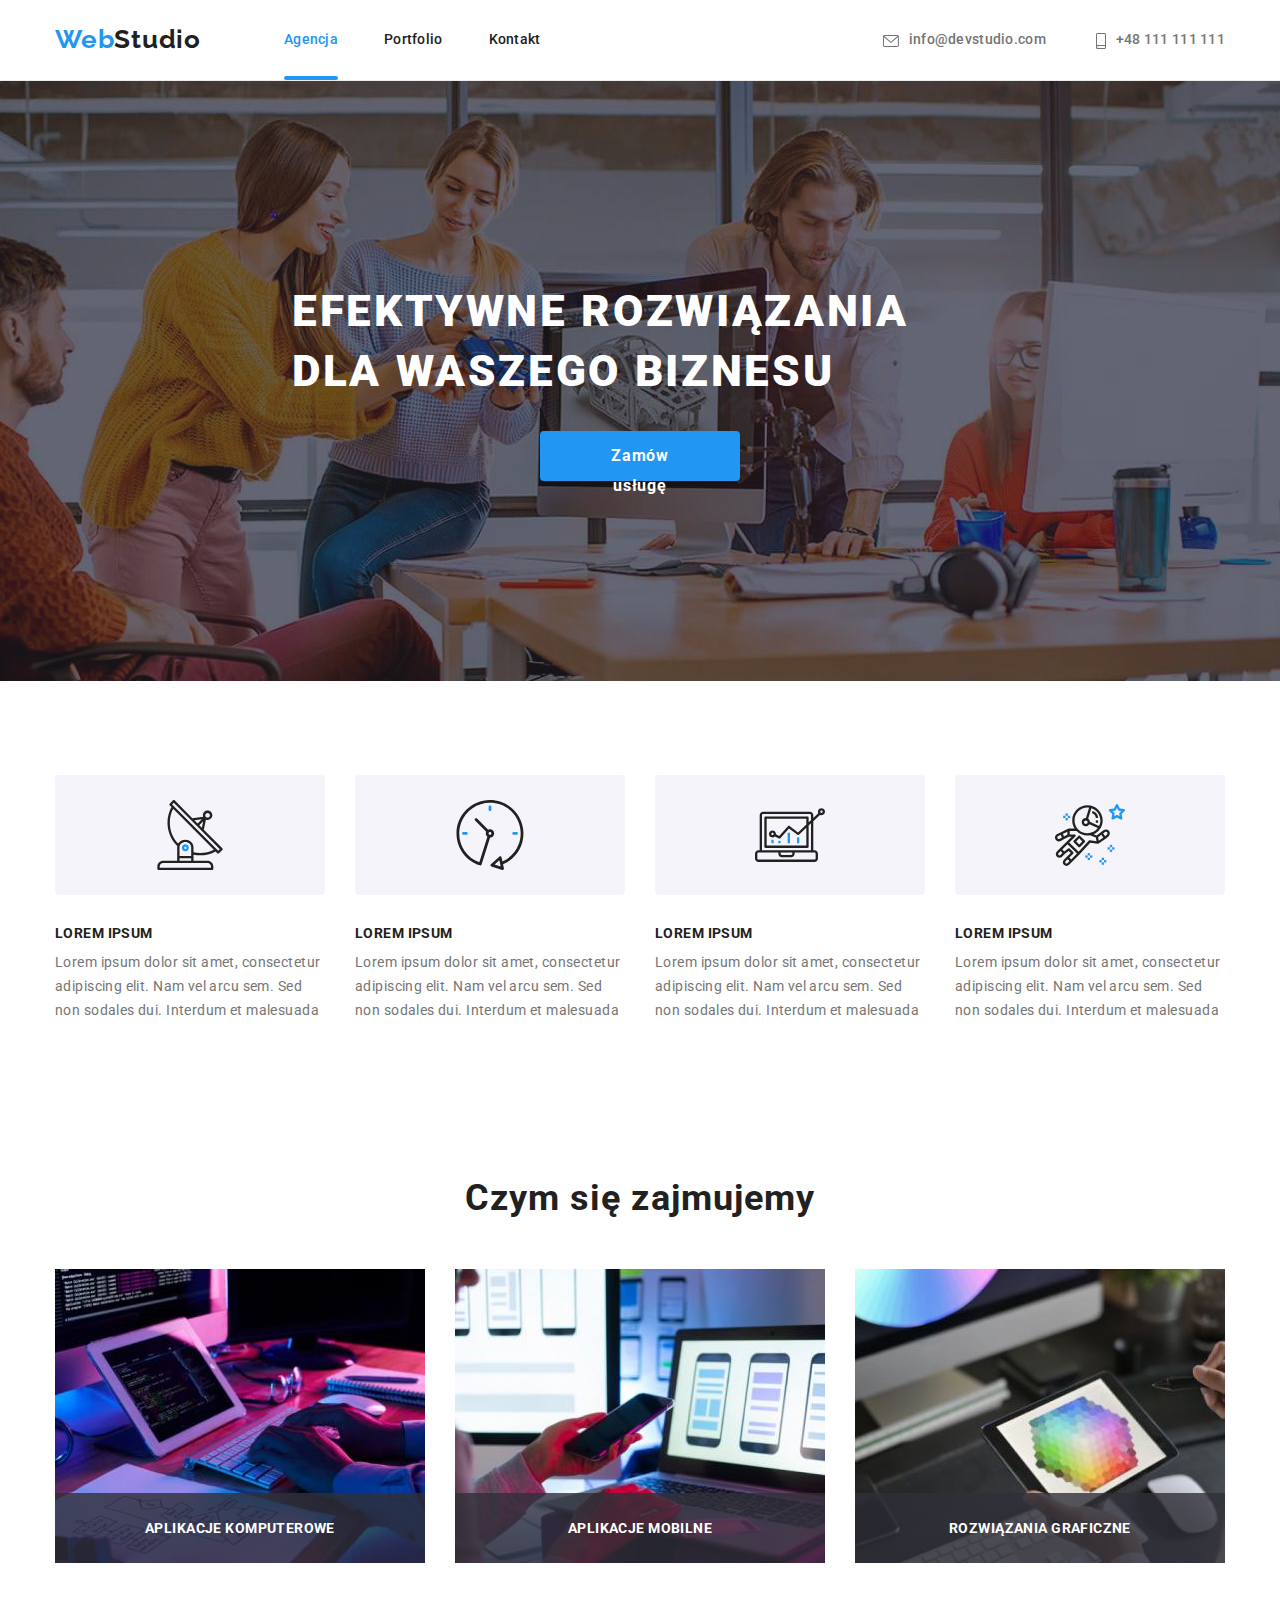
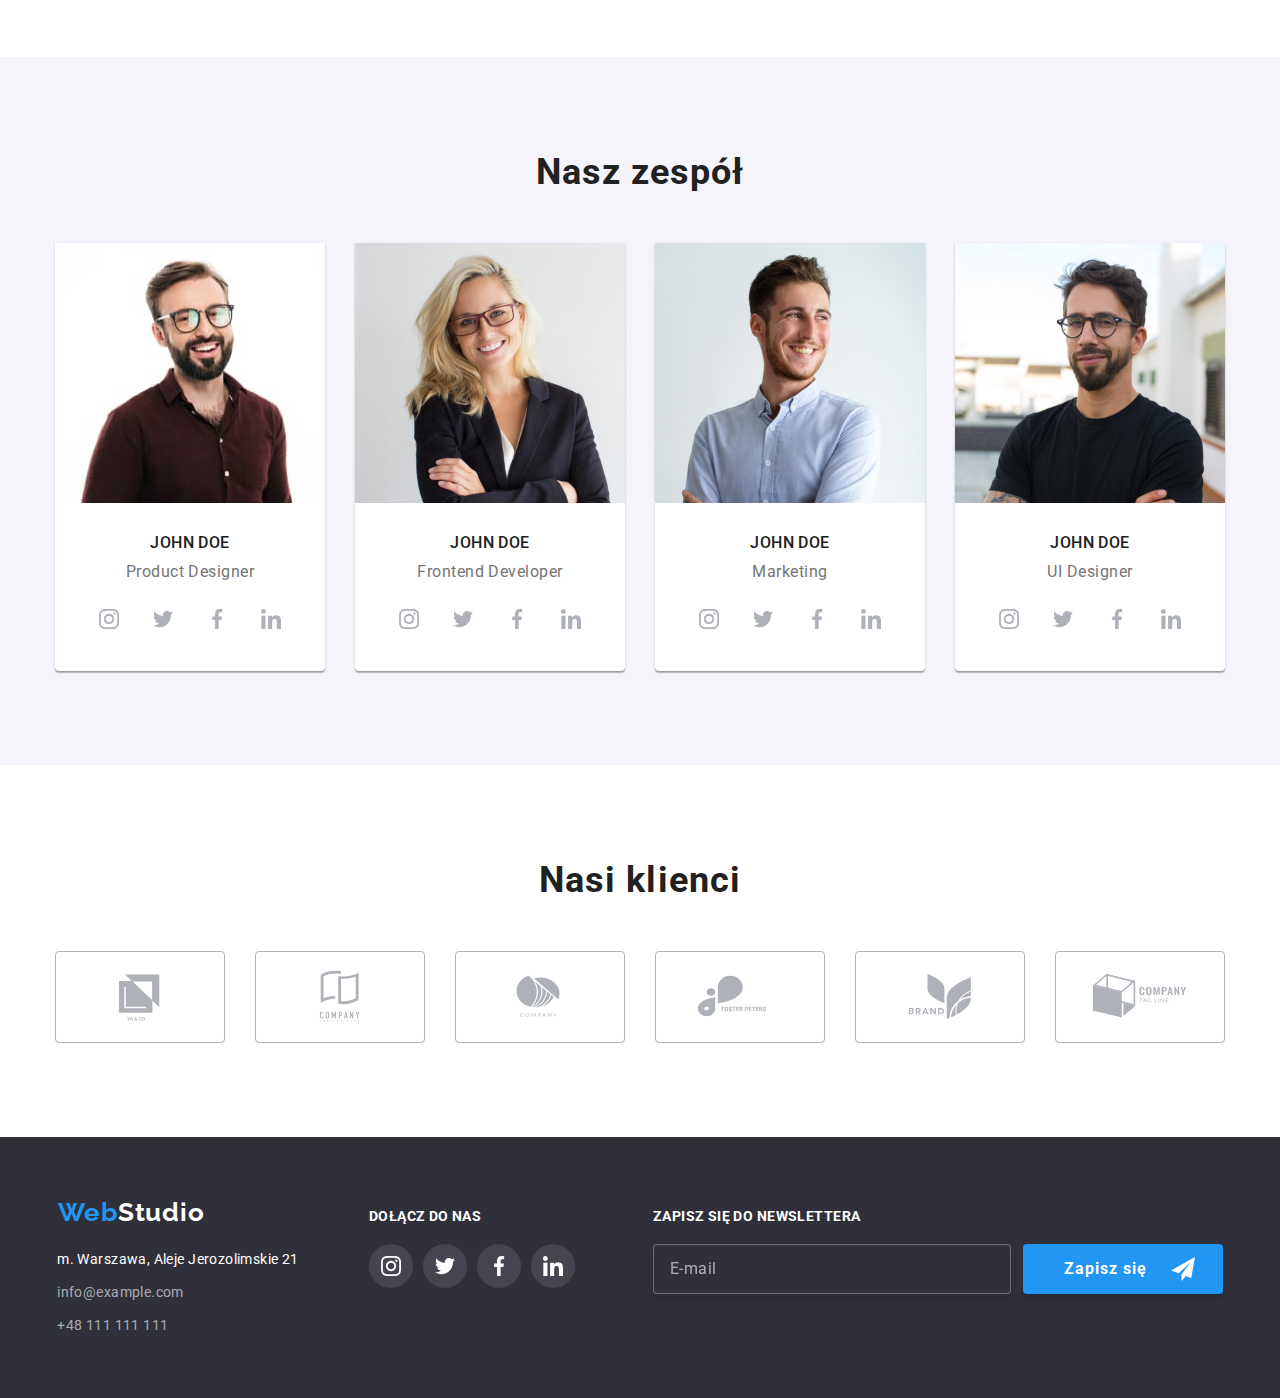
==== commit 5b131fab: "main" ====
--- a/index.html
+++ b/index.html
@@ -1,551 +1,568 @@
 <!DOCTYPE html>
-<html lang="en">
-  <head>
-    <title>goit-markup-hw-07</title>
-    <meta charset="UTF-8" />
-    <meta http-equiv="X-UA-Compatible" content="IE=edge" />
-    <meta name="viewport" content="width=device-width, initial-scale=1.0" />
-    <meta name="robots" content="index, follow" />
-    <meta name="description" content="homework6" />
-    <!-- ICON -->
-    <link rel="icon" href="./images/goit.png" type="image/gif" sizes="16x16" />
-    <!-- CSS LINK -->
-    <link rel="stylesheet" href="./css/modern-normalize.css" />
-    <link rel="stylesheet" href="./css/styles.css" />
-    <link rel="stylesheet" href="./css/main.min.css" />
-    <!-- GOOGLE FONTS -->
-    <link rel="preconnect" href="https://fonts.googleapis.com" />
-    <link rel="preconnect" href="https://fonts.gstatic.com" crossorigin />
+<html lang="pl">
+
+<head>
+    <meta charset="UTF-8">
+    <meta http-equiv="X-UA-Compatible" content="IE=edge">
+    <meta name="viewport" content="width=device-width, initial-scale=1.0">
+    <link rel="stylesheet"
+        href="https://cdnjs.cloudflare.com/ajax/libs/modern-normalize/1.0.0/modern-normalize.min.css" />
+    <link rel="stylesheet" href="./css/main.min.css">
+    <link rel="preconnect" href="https://fonts.googleapis.com">
+    <link rel="preconnect" href="https://fonts.gstatic.com" crossorigin>
     <link
-      href="https://fonts.googleapis.com/css2?family=Raleway:ital,wght@0,700;1,700&family=Roboto:ital,wght@0,100;0,400;0,500;0,700;0,900;1,400;1,500;1,700;1,900&family=Tangerine:wght@400;700&display=swap"
-      rel="stylesheet"
-    />
-  </head>
-
-  <body>
-    <!-- NAV BAR -->
+        href="https://fonts.googleapis.com/css2?family=Raleway:wght@700&family=Roboto:wght@400;500;700;900&display=swap"
+        rel="stylesheet">
+    <title>WebStudio</title>
+</head>
+
+<body>
+    <!-- HEADER -->
     <header class="header">
-      <div class="container header-container">
-        <nav class="nav-menu">
-          <a class="logo logo-header" href="./index.html"
-            ><span class="logo logo-accent">Web</span>Studio</a
-          >
-          <ul class="list nav-list">
-            <li>
-              <a class="nav-list-item current" href="./index.html">Studio</a>
-            </li>
-            <li>
-              <a class="nav-list-item" href="./portfolio.html">Portfolio</a>
-            </li>
-            <li><a class="nav-list-item" href="#">Contacts</a></li>
-          </ul>
-        </nav>
-        <ul class="list contacts-list">
-          <li class="item">
-            <a class="contacts-list-item" href="mailto:info@devstudio.com">
-              <svg class="icon-nav">
-                <use href="./images/icons.svg#icon-envelope"></use>
-              </svg>
-              <span>info@devstudio.com</span>
-            </a>
-          </li>
-          <li class="item">
-            <a class="contacts-list-item" href="tel:+12127724150"
-              ><svg class="icon-nav">
-                <use href="./images/icons.svg#icon-smartphone"></use>
-              </svg>
-              <span>+1 212-772-4150</span>
-            </a>
-          </li>
-        </ul>
-      </div>
+        <div class="header-container container">
+            <!-- Main navigation -->
+            <nav class="navigation">
+                <a class="logo link" href="./index.html"><span class="logo--accent">Web</span><span
+                        class="logo--light-theme">Studio</span></a>
+                <ul class="navigation-list list">
+                    <li class="navigation-list__item"><a class="navigation-list__link link active"
+                            href="./index.html">Agencja</a></li>
+                    <li class="navigation-list__item"><a class="navigation-list__link link"
+                            href="./portfolio.html">Portfolio</a>
+                    </li>
+                    <li class="navigation-list__item"><a class="navigation-list__link link" href="#">Kontakt</a></li>
+                </ul>
+            </nav>
+            <ul class="header-address-list list">
+                <li class="header-address-list__item">
+                    <a class="header-address-list__link header-address-list__link-mail link"
+                        href="mailto:info@devstudio.com">
+                        <svg class="header-address-list__icon" width="16" height="12">
+                            <use href="./images/svg/icons.svg#icon-envelope"></use>
+                        </svg>info@devstudio.com</a>
+                </li>
+                <li class="header-address-list__item">
+                    <a class="header-address-list__link header-address-list__link-phone link" href="tel:+48111111111">
+                        <svg class="header-address-list__icon" width="10" height="16">
+                            <use href="./images/svg/icons.svg#icon-smartphone"></use>
+                        </svg>+48 111 111 111</a>
+                </li>
+            </ul>
+        </div>
+
+        <button type="button" class="mobile-menu-burger" data-menu-open>
+            <svg class="mobile-menu-btn__icon mobile-menu-btn__icon-open" width="40" height="40">
+                <use class="mobile-menu-btn__icon" href="./images/svg/icons.svg#icon-menu-open">
+                </use>
+            </svg>
+        </button>
+        <div class="mobile-menu" data-menu>
+            <button type="button" class="mobile-menu-close" data-menu-close>
+                <svg class="mobile-menu-btn__icon mobile-menu-btn__icon-close" width="40" height="40">
+                    <use class="mobile-menu-btn__icon" href="./images/svg/icons.svg#icon-menu-close"></use>
+                </svg>
+            </button>
+
+            <div class="mobile-navigation">
+                <ul class="mobile-navigation-list list">
+                    <li class="mobile-navigation-list__item"><a class="mobile-navigation-list__link link active"
+                            href="./index.html">Agencja</a></li>
+                    <li class="mobile-navigation-list__item"><a class="mobile-navigation-list__link link"
+                            href="./portfolio.html">Portfolio</a>
+                    </li>
+                    <li class="mobile-navigation-list__item"><a class="mobile-navigation-list__link link"
+                            href="#">Kontakt</a>
+                    </li>
+                </ul>
+            </div>
+
+            <ul class="mobile-addres-list list">
+                <li class="mobile-addres-list__item">
+                    <a class="mobile-addres-list__link mobile-addres-list__link-phone link" href="tel:+48111111111">+48
+                        111 111 111</a>
+                <li class="mobile-addres-list__item">
+                    <a class="mobile-addres-list__link mobile-addres-list__link-mail link"
+                        href="mailto:info@devstudio.com">info@devstudio.com</a>
+                </li>
+                </li>
+            </ul>
+
+            <ul class="header-social-list list">
+                <li class="header-social-list__item"><a class="header-social-list__link link" href="#">Instagram</a>
+                </li>
+                <li class="header-social-list__item"><a class="header-social-list__link link" href="#" target="_blank"
+                        rel="noopener noreferrer">Twitter</a></li>
+                <li class="header-social-list__item"><a class="header-social-list__link link" href="#" target="_blank"
+                        rel="noopener noreferrer">Facebook</a></li>
+                <li class="header-social-list__item"><a class="header-social-list__link link" href="#" target="_blank"
+                        rel="noopener noreferrer">Linkedin</a></li>
+            </ul>
+        </div>
     </header>
 
+    <!-- Unique page conten -->
     <main>
-      <!-- HERO -->
-      <section class="hero-section">
-        <div class="container hero-container">
-          <h1 class="h1 hero-title">
-            Effective Solutions for <br />
-            Your Business
-          </h1>
-          <button class="button-main" type="button" data-modal-open>
-            Request our service
-          </button>
+        <!-- HERO up side-->
+        <section class="hero-up-side">
+            <div class="hero-up-side__container container">
+                <h1 class="hero-up-side__title">efektywne rozwiązania dla waszego biznesu</h1>
+                <button class="btn hero__btn" type="button" data-modal-open>Zamów usługę</button>
+            </div>
+        </section>
+
+        <!-- HERO down side -->
+        <section class="hero-down-side section">
+            <div class="container">
+                <ul class="hero-list list">
+                    <li class="hero-list__item">
+                        <div class="hero-list__icon-bg">
+                            <svg class="hero-list__icon icon" width="70" height="70">
+                                <use href="./images/svg/icons.svg#icon-antenna"></use>
+                            </svg>
+                        </div>
+                        <h3 class="hero-list__title third-header">lorem ipsum</h3>
+                        <p class="hero-list__description">Lorem ipsum dolor sit amet, consectetur adipiscing elit. Nam
+                            vel
+                            arcu
+                            sem. Sed
+                            non sodales dui.
+                            Interdum et malesuada</p>
+                    </li>
+                    <li class="hero-list__item">
+                        <div class="hero-list__icon-bg">
+                            <svg class="hero-list__icon icon" width="70" height="70">
+                                <use href="./images/svg/icons.svg#icon-clock"></use>
+                            </svg>
+                        </div>
+                        <h3 class="hero-list__title third-header">lorem ipsum</h3>
+                        <p class="hero-list__description">Lorem ipsum dolor sit amet, consectetur adipiscing elit. Nam
+                            vel
+                            arcu
+                            sem. Sed
+                            non sodales dui.
+                            Interdum et malesuada</p>
+                    </li>
+                    <li class="hero-list__item">
+                        <div class="hero-list__icon-bg">
+                            <svg class="hero-list__icon" width="70" height="70">
+                                <use href="./images/svg/icons.svg#icon-diagram"></use>
+                            </svg>
+                        </div>
+                        <h3 class="hero-list__title third-header">lorem ipsum</h3>
+                        <p class="hero-list__description">Lorem ipsum dolor sit amet, consectetur adipiscing elit. Nam
+                            vel
+                            arcu
+                            sem. Sed
+                            non sodales dui.
+                            Interdum et malesuada</p>
+                    </li>
+                    <li class="hero-list__item">
+                        <div class="hero-list__icon-bg">
+                            <svg class="hero-list__icon" width="70" height="70">
+                                <use href="./images/svg/icons.svg#icon-astronaut"></use>
+                            </svg>
+                        </div>
+                        <h3 class="hero-list__title third-header">lorem ipsum</h3>
+                        <p class="hero-list__description">Lorem ipsum dolor sit amet, consectetur adipiscing elit. Nam
+                            vel
+                            arcu
+                            sem. Sed
+                            non sodales dui.
+                            Interdum et malesuada</p>
+                    </li>
+                </ul>
+            </div>
+        </section>
+
+        <!-- ABOUT US -->
+        <section class="about section">
+            <div class="container">
+                <h2 class="second-header">Czym się zajmujemy</h2>
+                <ul class="about-img-list list">
+                    <li class="about-img-list__item">
+                        <img srcset="./images/working/img1.jpg 1x, ./images/working/img1@2x 2x.jpg"
+                            class="about-img-list__img" src="./images/working/img1.jpg" width="370" height="294"
+                            alt="Programista pracujący przy biurku">
+                        <h4 class="about-img-list__text">aplikacje komputerowe</h4>
+                    </li>
+                    <li class="about-img-list__item">
+                        <img srcset="./images/working/img2.jpg 1x, ./images/working/img2@2x 2x.jpg"
+                            class="about-img-list__img" src="./images/working/img2.jpg" width="370" height="294"
+                            alt="Projektant opracowuje interfejs na urządzenie mobilne">
+                        <h4 class="about-img-list__text">aplikacje mobilne</h4>
+                    </li>
+                    <li class="about-img-list__item">
+                        <img srcset="./images/working/img3.jpg 1x, ./images/working/img3@2x 2x.jpg"
+                            class="about-img-list__img" src="./images/working/img3.jpg" width="370" height="294"
+                            alt="Projektant korzysta z palety barw na tablecie">
+                        <h4 class="about-img-list__text">rozwiązania graficzne</h4>
+                    </li>
+                </ul>
+            </div>
+        </section>
+
+        <!-- OUR TEAM -->
+        <section class="team section">
+            <div class="container">
+                <h2 class="second-header">Nasz zespół</h2>
+                <ul class="team-list list">
+                    <li class="team-list__item">
+                        <picture>
+                            <source
+                                srcset="./images/team/desktop/PD_ProductDesigner-desktop.jpg 1x, ./images/team/desktop/PD_ProductDesigner-desktop@2x.jpg 2x"
+                                media="(min-width: 1200px)" type="image/jpeg" />
+                            <source
+                                srcset="./images/team/tablet/PD_ProductDesigner-tablet.jpg 1x, ./images/team/tablet/PD_ProductDesigner-tablet@2x.jpg 2x"
+                                media="(min-width: 768px)" type="image/jpeg" />
+                            <source
+                                srcset="./images/team/mobile/PD_ProductDesigner-mobile.jpg 1x, ./images/team/mobile/PD_ProductDesigner-mobile@2x.jpg 2x"
+                                media="(max-width: 767px)" type="image/jpeg" />
+                            <img src="./images/team/mobile/PD_ProductDesigner-mobile.jpg"
+                                alt="John Doe - Product Designer" width="450" />
+                        </picture>
+                        <div class="team-list__content-wraper">
+                            <h3 class="third-header team-list__name">John Doe</h3>
+                            <p class="team-list__job">Product Designer</p>
+                            <!-- SOCIAL - ICONS -->
+                            <ul class="social-list list">
+                                <li class="social-list__item">
+                                    <a class="social-list__link" href="#">
+                                        <svg class="social-list__icon" width="20" height="20">
+                                            <use href="./images/svg/icons.svg#icon-instagram"></use>
+                                        </svg>
+                                    </a>
+                                </li>
+                                <li class="social-list__item"><a class="social-list__link" href="#">
+                                        <svg class="social-list__icon" width="20" height="20">
+                                            <use href="./images/svg/icons.svg#icon-twitter"></use>
+                                        </svg>
+                                    </a></li>
+                                <li class="social-list__item"><a class="social-list__link" href="#">
+                                        <svg class="social-list__icon" width="20" height="20">
+                                            <use href="./images/svg/icons.svg#icon-facebook"></use>
+                                        </svg>
+                                    </a></li>
+                                <li class="social-list__item"><a class="social-list__link" href="#">
+                                        <svg class="social-list__icon" width="20" height="20">
+                                            <use href="./images/svg/icons.svg#icon-linkedin"></use>
+                                        </svg>
+                                    </a></li>
+                            </ul>
+                            <!-- END SOCIAL - ICONS -->
+                        </div>
+                    </li>
+                    <li class="team-list__item">
+                        <picture>
+                            <source
+                                srcset="./images/team/desktop/PD_FrontendDeveloper-desktop.jpg 1x, ./images/team/desktop/PD_FrontendDeveloper-desktop@2x.jpg 2x"
+                                media="(min-width: 1200px)" type="image/jpeg" />
+                            <source
+                                srcset="./images/team/tablet/PD_FrontendDeveloper-tablet.jpg 1x, ./images/team/tablet/PD_FrontendDeveloper-tablet@2x.jpg 2x"
+                                media="(min-width: 768px)" type="image/jpeg" />
+                            <source
+                                srcset="./images/team/mobile/PD_FrontendDeveloper-mobile.jpg 1x, ./images/team/mobile/PD_FrontendDeveloper-mobile@2x.jpg 2x"
+                                media="(max-width: 767px)" type="image/jpeg" />
+                            <img src="./images/team/mobile/PD_FrontendDeveloper-mobile.jpg"
+                                alt="John Doe - Frontend Developer" width="450" />
+                        </picture>
+                        <div class="team-list__content-wraper">
+                            <h3 class="third-header team-list__name">John Doe</h3>
+                            <p class="team-list__job">Frontend Developer</p>
+                            <!-- SOCIAL - ICONS -->
+                            <ul class="social-list list">
+                                <li class="social-list__item">
+                                    <a class="social-list__link" href="#">
+                                        <svg class="social-list__icon" width="20" height="20">
+                                            <use href="./images/svg/icons.svg#icon-instagram"></use>
+                                        </svg>
+                                    </a>
+                                </li>
+                                <li class="social-list__item"><a class="social-list__link" href="#">
+                                        <svg class="social-list__icon" width="20" height="20">
+                                            <use href="./images/svg/icons.svg#icon-twitter"></use>
+                                        </svg>
+                                    </a></li>
+                                <li class="social-list__item"><a class="social-list__link" href="#">
+                                        <svg class="social-list__icon" width="20" height="20">
+                                            <use href="./images/svg/icons.svg#icon-facebook"></use>
+                                        </svg>
+                                    </a></li>
+                                <li class="social-list__item"><a class="social-list__link" href="#">
+                                        <svg class="social-list__icon" width="20" height="20">
+                                            <use href="./images/svg/icons.svg#icon-linkedin"></use>
+                                        </svg>
+                                    </a></li>
+                            </ul>
+                            <!-- END SOCIAL - ICONS -->
+                        </div>
+                    </li>
+                    <li class="team-list__item">
+                        <picture>
+                            <source
+                                srcset="./images/team/desktop/PD_Marketing-desktop.jpg 1x, ./images/team/desktop/PD_Marketing-desktop@2x.jpg 2x"
+                                media="(min-width: 1200px)" type="image/jpeg" />
+                            <source
+                                srcset="./images/team/tablet/PD_Marketing-tablet.jpg 1x, ./images/team/tablet/PD_Marketing-tablet@2x.jpg 2x"
+                                media="(min-width: 768px)" type="image/jpeg" />
+                            <source
+                                srcset="./images/team/mobile/PD_Marketing-mobile.jpg 1x, ./images/team/mobile/PD_Marketing-mobile@2x.jpg 2x"
+                                media="(max-width: 767px)" type="image/jpeg" />
+                            <img src="./images/team/mobile/PD_Marketing-mobile.jpg" alt="John Doe - Marketing"
+                                width="450" />
+                            </pictur>
+                            <div class="team-list__content-wraper">
+                                <h3 class="third-header team-list__name">John Doe</h3>
+                                <p class="team-list__job">Marketing</p>
+                                <!-- SOCIAL - ICONS -->
+                                <ul class="social-list list">
+                                    <li class="social-list__item">
+                                        <a class="social-list__link" href="#">
+                                            <svg class="social-list__icon" width="20" height="20">
+                                                <use href="./images/svg/icons.svg#icon-instagram"></use>
+                                            </svg>
+                                        </a>
+                                    </li>
+                                    <li class="social-list__item"><a class="social-list__link" href="#">
+                                            <svg class="social-list__icon" width="20" height="20">
+                                                <use href="./images/svg/icons.svg#icon-twitter"></use>
+                                            </svg>
+                                        </a></li>
+                                    <li class="social-list__item"><a class="social-list__link" href="#">
+                                            <svg class="social-list__icon" width="20" height="20">
+                                                <use href="./images/svg/icons.svg#icon-facebook"></use>
+                                            </svg>
+                                        </a></li>
+                                    <li class="social-list__item"><a class="social-list__link" href="#">
+                                            <svg class="social-list__icon" width="20" height="20">
+                                                <use href="./images/svg/icons.svg#icon-linkedin"></use>
+                                            </svg>
+                                        </a></li>
+                                </ul>
+                                <!-- END SOCIAL - ICONS -->
+                            </div>
+                    </li>
+                    <li class="team-list__item">
+                        <picture>
+                            <source
+                                srcset="./images/team/desktop/PD_UIdesigner-desktop.jpg 1x, ./images/team/desktop/PD_UIdesigner-desktop@2x.jpg 2x"
+                                media="(min-width: 1200px)" type="image/jpeg" />
+                            <source
+                                srcset="./images/team/tablet/PD_UIdesigner-tablet.jpg 1x, ./images/team/tablet/PD_UIdesigner-tablet@2x.jpg 2x"
+                                media="(min-width: 768px)" type="image/jpeg" />
+                            <source
+                                srcset="./images/team/mobile/PD_UIdesigner-mobile.jpg 1x, ./images/team/mobile/PD_UIdesigner-mobile@2x.jpg 2x"
+                                media="(max-width: 767px)" type="image/jpeg" />
+                            <img src="./images/team/mobile/PD_UIdesigner-mobile.jpg" alt="John Doe - UI Designer"
+                                width="450" />
+                        </picture>
+                        <div class="team-list__content-wraper">
+                            <h3 class="third-header team-list__name">John Doe</h3>
+                            <p class="team-list__job">UI Designer</p>
+                            <!-- SOCIAL - ICONS -->
+                            <ul class="social-list list">
+                                <li class="social-list__item">
+                                    <a class="social-list__link" href="#">
+                                        <svg class="social-list__icon" width="20" height="20">
+                                            <use href="./images/svg/icons.svg#icon-instagram"></use>
+                                        </svg>
+                                    </a>
+                                </li>
+                                <li class="social-list__item"><a class="social-list__link" href="#">
+                                        <svg class="social-list__icon" width="20" height="20">
+                                            <use href="./images/svg/icons.svg#icon-twitter"></use>
+                                        </svg>
+                                    </a></li>
+                                <li class="social-list__item"><a class="social-list__link" href="#">
+                                        <svg class="social-list__icon" width="20" height="20">
+                                            <use href="./images/svg/icons.svg#icon-facebook"></use>
+                                        </svg>
+                                    </a></li>
+                                <li class="social-list__item"><a class="social-list__link" href="#">
+                                        <svg class="social-list__icon" width="20" height="20">
+                                            <use href="./images/svg/icons.svg#icon-linkedin"></use>
+                                        </svg>
+                                    </a></li>
+                            </ul>
+                            <!-- END SOCIAL - ICONS -->
+                        </div>
+                    </li>
+                </ul>
+            </div>
+        </section>
+
+        <!-- OUR CUSTOMERS -->
+        <section class="customers section">
+            <div class="container">
+                <h2 class="second-header">Nasi klienci</h2>
+                <ul class="customers-list list">
+                    <li class="customers-list__item">
+                        <a class="customers-list__link" href="#">
+                            <svg class="customers-list__icon" width="106" height="60">
+                                <use href="./images/svg/icons.svg#icon-logo_client_1"></use>
+                            </svg>
+                        </a>
+                    </li>
+                    <li class="customers-list__item">
+                        <a class="customers-list__link" href="#">
+                            <svg class="customers-list__icon" width="106" height="60">
+                                <use href="./images/svg/icons.svg#icon-logo_client_2"></use>
+                            </svg>
+                        </a>
+                    </li>
+                    <li class="customers-list__item">
+                        <a class="customers-list__link" href="#">
+                            <svg class="customers-list__icon" width="106" height="60">
+                                <use href="./images/svg/icons.svg#icon-logo_client_3"></use>
+                            </svg>
+                        </a>
+                    </li>
+                    <li class="customers-list__item">
+                        <a class="customers-list__link" href="#">
+                            <svg class="customers-list__icon" width="106" height="60">
+                                <use href="./images/svg/icons.svg#icon-logo_client_4"></use>
+                            </svg>
+                        </a>
+                    </li>
+                    <li class="customers-list__item">
+                        <a class="customers-list__link" href="#">
+                            <svg class="customers-list__icon" width="106" height="60">
+                                <use href="./images/svg/icons.svg#icon-logo_client_5"></use>
+                            </svg>
+                        </a>
+                    </li>
+                    <li class="customers-list__item">
+                        <a class="customers-list__link" href="#">
+                            <svg class="customers-list__icon" width="106" height="60">
+                                <use href="./images/svg/icons.svg#icon-logo_client_6"></use>
+                            </svg>
+                        </a>
+                    </li>
+                </ul>
+
+            </div>
+
+        </section>
+    </main>
+
+    <!-- Page footer - left side -->
+    <footer class="footer">
+        <div class="footer__container container">
+            <div class="footer__wrapper">
+                <div class="footer__left-side">
+                    <a class="logo link" href="./index.html"><span class="logo--accent">Web</span><span
+                            class="logo--dark-theme">Studio</span></a>
+                    <address class="address">
+                        <ul class="address-list list">
+                            <li class="address-list__item"><a class="address-list__link address-list__link--white link"
+                                    href="https://goo.gl/maps/m3muW4rAkbrLs5uR9" target="_blank">m. Warszawa, Aleje
+                                    Jerozolimskie
+                                    21</a></li>
+                            <li class="address-list__item"><a class="address-list__link link"
+                                    href="mailto:info@example.com">info@example.com</a></li>
+                            <li class="address-list__item"><a class="address-list__link link"
+                                    href="tel:+48111111111">+48
+                                    111
+                                    111
+                                    111</a></li>
+                        </ul>
+                    </address>
+                </div>
+                <!-- Page footer - center -->
+                <div class="footer__center">
+                    <h3 class="third-header footer__third-header">dołącz do nas</h3>
+                    <ul class="social-list list">
+                        <li class="social-list__item">
+                            <a class="social-list__link" href="#">
+                                <svg class="social-list__icon" width="20" height="20">
+                                    <use href="./images/svg/icons.svg#icon-instagram"></use>
+                                </svg>
+                            </a>
+                        </li>
+                        <li class="social-list__item"><a class="social-list__link" href="#">
+                                <svg class="social-list__icon" width="20" height="20">
+                                    <use href="./images/svg/icons.svg#icon-twitter"></use>
+                                </svg>
+                            </a></li>
+                        <li class="social-list__item"><a class="social-list__link" href="#">
+                                <svg class="social-list__icon" width="20" height="20">
+                                    <use href="./images/svg/icons.svg#icon-facebook"></use>
+                                </svg>
+                            </a></li>
+                        <li class="social-list__item"><a class="social-list__link" href="#">
+                                <svg class="social-list__icon" width="20" height="20">
+                                    <use href="./images/svg/icons.svg#icon-linkedin"></use>
+                                </svg>
+                            </a></li>
+                    </ul>
+                </div>
+            </div>
+            <!-- Page footer - right side - newsletter-->
+            <div class="footer__newsletter">
+                <h3 class="third-header footer__third-header">zapisz się do newslettera</h3>
+                <form class="footer-form__newsletter" name="footer-form-newsletter" autocomplete="on" formvalidate>
+                    <label class="newsletter__label">
+                        <input class="newsletter__email" type="email" name="email" placeholder="E-mail">
+                    </label>
+                    <button class="btn newsletter__btn" type="submit">Zapisz się
+                        <svg class="newsletter__btn-icon" width="24" height="24">
+                            <use href="./images/svg/icons.svg#icon-send"></use>
+                        </svg></button>
+                </form>
+            </div>
         </div>
-      </section>
-
-      <!-- ADVANTAGES -->
-      <section class="section-top">
-        <div class="container">
-          <h2 class="h2 visually-hidden">Advantages</h2>
-          <ul class="list advantages-list">
-            <li class="advantages-list-item">
-              <svg class="features-icon">
-                <use href="./images/icons.svg#icon-antenna"></use>
-              </svg>
-              <h3 class="h3">ATTENTION TO DETAILS</h3>
-              <p class="advantages-description">
-                We go into all the details and processes of your business to
-                develop a customized solution.
-              </p>
-            </li>
-            <li class="advantages-list-item">
-              <svg class="features-icon">
-                <use href="./images/icons.svg#icon-clock"></use>
-              </svg>
-              <h3 class="h3">PUNCTUALITY</h3>
-              <p class="advantages-description">
-                With us, you can feel safe and secure. An important principle of
-                the company: respect your time and deadlines.
-              </p>
-            </li>
-            <li class="advantages-list-item">
-              <svg class="features-icon">
-                <use href="./images/icons.svg#icon-diagram"></use>
-              </svg>
-              <h3 class="h3">PLANNING</h3>
-              <p class="advantages-description">
-                You will be able to observe and participate in every phase of
-                solution development and implementation.
-              </p>
-            </li>
-            <li class="advantages-list-item">
-              <svg class="features-icon">
-                <use href="./images/icons.svg#icon-astronaut"></use>
-              </svg>
-              <h3 class="h3">MODERN TECHNOLOGIES</h3>
-              <p class="advantages-description">
-                We use innovative tools to solve assigned tasks. It's time to
-                simplify work processes.
-              </p>
-            </li>
-          </ul>
+    </footer>
+
+    <!-- MODAL WINDOW -->
+    <div class="backdrop is-hidden" data-modal>
+        <div class="modal">
+            <button type="button" class="modal__btn-close" data-modal-close>
+                <svg class="modal__btn-close-icon" width="11" height="11">
+                    <use href="./images/svg/icons.svg#icon-close"></use>
+                </svg>
+            </button>
+            <h2 class="modal-form-header">Zostaw swoje dane w formularzu poniżej</h2>
+            <form class="modal-form" action="#" method="post">
+                <label class="modal-form__field"> Imię
+                    <span class="modal-form__input-wrapper">
+                        <input class="modal-form__input" type="text" name="user_name:">
+                        <svg class="modal-form__icon" width="12" height="12">
+                            <use href="./images/svg/icons.svg#icon-person"></use>
+                        </svg>
+                    </span>
+                </label>
+                <label class="modal-form__field"> Telefon
+                    <span class="modal-form__input-wrapper"><input class="modal-form__input" type="tel"
+                            name="user_phone:">
+                        <svg class="modal-form__icon" width="13" height="13">
+                            <use href="./images/svg/icons.svg#icon-phone-form"></use>
+                        </svg>
+                    </span>
+                </label>
+                <label class="modal-form__field"> Email
+                    <span class="modal-form__input-wrapper"><input class="modal-form__input" type="email"
+                            name="user_email:">
+                        <svg class="modal-form__icon" width="15" height="12">
+                            <use href="./images/svg/icons.svg#icon-envelope-form"></use>
+                        </svg>
+                    </span>
+                </label>
+                <label class="modal-form__field"> Komentarz
+                    <textarea class="modal-form__message" name="user_message" id="" cols="30" rows="10"
+                        placeholder="Wprowadź tekst"></textarea>
+                </label>
+                <input class="modal-form__policy visually-hidden" id="user-policy" type="checkbox" name="policy">
+                <label for="user-policy" class="modal-form__policy-text">
+                    Oświadczam, iż akceptuję <a class="modal-form__policy-link" href="#">Regulamin</a> i <a
+                        class="modal-form__policy-link" href="#">Politykę Prywatności</a>.
+                </label>
+                <button class="btn modal-form__btn" type="submit">Wyślij</button>
+            </form>
         </div>
-      </section>
-      <!-- SECTION-SERVICES -->
-      <section class="section-top section-bottom">
-        <div class="container">
-          <h2 class="h2 services-title">What we do</h2>
-          <ul class="list services-list">
-            <li class="services-list-item">
-              <img src="./images/img.jpg" alt="work hard" width="400" />
-            </li>
-            <li class="services-list-item">
-              <img src="./images/img2.jpg" alt="mobile first" width="400" />
-            </li>
-            <li class="services-list-item">
-              <img src="./images/img3.jpg" alt="choose color" width="400" />
-            </li>
-          </ul>
-        </div>
-      </section>
-
-      <!-- TEAM -->
-      <section class="section-top section-bottom team-section">
-        <div class="container">
-          <h2 class="h2 team-title">Our Team</h2>
-          <ul class="list team-list">
-            <li class="team-list-item">
-              <img
-                src="./images/img4.jpg"
-                alt="a photo of Christopher Walker"
-                width="264"
-              />
-              <div class="team-card-wrapper">
-                <h4 class="h4 team-name">Christopher Walker</h4>
-                <p class="team-position">Product Designer</p>
-              </div>
-              <ul class="list social-link-list">
-                <li class="item">
-                  <a href="" class="social-item">
-                    <svg class="icon-social-link" width="20" height="20">
-                      <use href="./images/icons.svg#icon-instagram"></use>
-                    </svg>
-                  </a>
-                </li>
-                <li class="item">
-                  <a href="" class="social-item"
-                    ><svg class="icon-social-link" width="20" height="20">
-                      <use href="./images/icons.svg#icon-twitter"></use>
-                    </svg>
-                  </a>
-                </li>
-                <li class="item">
-                  <a href="" class="social-item"
-                    ><svg class="icon-social-link" width="20" height="20">
-                      <use href="./images/icons.svg#icon-facebook"></use>
-                    </svg>
-                  </a>
-                </li>
-                <li class="item">
-                  <a href="" class="social-item"
-                    ><svg class="icon-social-link" width="20" height="20">
-                      <use href="./images/icons.svg#icon-linkedin"></use>
-                    </svg>
-                  </a>
-                </li>
-              </ul>
-            </li>
-
-            <li class="team-list-item">
-              <img
-                src="./images/img5.jpg"
-                alt="a photo of Kylie Evans"
-                width="264"
-              />
-              <div class="team-card-wrapper">
-                <h4 class="h4 team-name">Kylie Evans</h4>
-                <p class="team-position">Frontend Developer</p>
-              </div>
-              <ul class="list social-link-list">
-                <li class="item">
-                  <a href="" class="social-item">
-                    <svg class="icon-social-link" width="20" height="20">
-                      <use href="./images/icons.svg#icon-instagram"></use>
-                    </svg>
-                  </a>
-                </li>
-                <li class="item">
-                  <a href="" class="social-item"
-                    ><svg class="icon-social-link" width="20" height="20">
-                      <use href="./images/icons.svg#icon-twitter"></use>
-                    </svg>
-                  </a>
-                </li>
-                <li class="item">
-                  <a href="" class="social-item"
-                    ><svg class="icon-social-link" width="20" height="20">
-                      <use href="./images/icons.svg#icon-facebook"></use>
-                    </svg>
-                  </a>
-                </li>
-                <li class="item">
-                  <a href="" class="social-item"
-                    ><svg class="icon-social-link" width="20" height="20">
-                      <use href="./images/icons.svg#icon-linkedin"></use>
-                    </svg>
-                  </a>
-                </li>
-              </ul>
-            </li>
-            <li class="team-list-item">
-              <img
-                src="./images/img6.jpg"
-                alt="a photo of Ryan Harris"
-                width="264"
-              />
-              <div class="team-card-wrapper">
-                <h4 class="h4 team-name">Ryan Harris</h4>
-                <p class="team-position">Marketing</p>
-              </div>
-              <ul class="list social-link-list">
-                <li class="item">
-                  <a href="" class="social-item">
-                    <svg class="icon-social-link" width="20" height="20">
-                      <use href="./images/icons.svg#icon-instagram"></use>
-                    </svg>
-                  </a>
-                </li>
-                <li class="item">
-                  <a href="" class="social-item"
-                    ><svg class="icon-social-link" width="20" height="20">
-                      <use href="./images/icons.svg#icon-twitter"></use>
-                    </svg>
-                  </a>
-                </li>
-                <li class="item">
-                  <a href="" class="social-item"
-                    ><svg class="icon-social-link" width="20" height="20">
-                      <use href="./images/icons.svg#icon-facebook"></use>
-                    </svg>
-                  </a>
-                </li>
-                <li class="item">
-                  <a href="" class="social-item"
-                    ><svg class="icon-social-link" width="20" height="20">
-                      <use href="./images/icons.svg#icon-linkedin"></use>
-                    </svg>
-                  </a>
-                </li>
-              </ul>
-            </li>
-            <li class="team-list-item">
-              <img
-                src="./images/img7.jpg"
-                alt="a photo of Tyler Moore"
-                width="264"
-              />
-              <div class="team-card-wrapper">
-                <h4 class="h4 team-name">Tyler Moore</h4>
-                <p class="team-position">UI Designer</p>
-              </div>
-              <ul class="list social-link-list">
-                <li class="item">
-                  <a href="" class="social-item">
-                    <svg class="icon-social-link" width="20" height="20">
-                      <use href="./images/icons.svg#icon-instagram"></use>
-                    </svg>
-                  </a>
-                </li>
-                <li class="item">
-                  <a href="" class="social-item"
-                    ><svg class="icon-social-link" width="20" height="20">
-                      <use href="./images/icons.svg#icon-twitter"></use>
-                    </svg>
-                  </a>
-                </li>
-                <li class="item">
-                  <a href="" class="social-item"
-                    ><svg class="icon-social-link" width="20" height="20">
-                      <use href="./images/icons.svg#icon-facebook"></use>
-                    </svg>
-                  </a>
-                </li>
-                <li class="item">
-                  <a href="" class="social-item"
-                    ><svg class="icon-social-link" width="20" height="20">
-                      <use href="./images/icons.svg#icon-linkedin"></use>
-                    </svg>
-                  </a>
-                </li>
-              </ul>
-            </li>
-          </ul>
-        </div>
-      </section>
-    </main>
-    <!--Regular Customers-->
-    <section class="section-top section-bottom">
-      <div class="container">
-        <h2 class="h2 services-title">Regular Customers</h2>
-        <ul class="list client-list">
-          <li class="item">
-            <a href="" class="client-link" aria-label="Client-1">
-              <svg class="icon-client">
-                <use href="./images/icons.svg#icon-logo"></use>
-              </svg>
-            </a>
-          </li>
-          <li class="item">
-            <a href="" class="client-link" aria-label="Client-2">
-              <svg class="icon-client">
-                <use href="./images/icons.svg#icon-logo2"></use>
-              </svg>
-            </a>
-          </li>
-          <li class="item">
-            <a href="" class="client-link" aria-label="Client-3">
-              <svg class="icon-client">
-                <use href="./images/icons.svg#icon-logo3"></use>
-              </svg>
-            </a>
-          </li>
-          <li class="item">
-            <a href="" class="client-link" aria-label="Client-4">
-              <svg class="icon-client">
-                <use href="./images/icons.svg#icon-logo4"></use>
-              </svg>
-            </a>
-          </li>
-          <li class="item">
-            <a href="" class="client-link" aria-label="Client-5">
-              <svg class="icon-client">
-                <use href="./images/icons.svg#icon-logo5"></use>
-              </svg>
-            </a>
-          </li>
-          <li class="item">
-            <a href="" class="client-link" aria-label="Client-6">
-              <svg class="icon-client">
-                <use href="./images/icons.svg#icon-logo6"></use>
-              </svg>
-            </a>
-          </li>
-        </ul>
-      </div>
-    </section>
-
-    <!--FOOTER -->
-    <footer class="footer">
-      <div class="container">
-        <div class="footer-flex">
-          <div>
-            <a href="./index.html" class="logo"
-              ><span class="logo-accent">Web </span
-              ><span class="logo-regular invers">Studio</span></a
-            >
-            <address>
-              <p class="item">695 Park Ave, NY 10065, USA</p>
-              <span class="item adress-transparency">info@devstudio.com</span>
-              <span class="item adress-transparency">+1 212-772-4150</span>
-            </address>
-          </div>
-          <div>
-            <b class="footer-offer">Find us on</b>
-            <ul class="list footer-soclink">
-              <li class="item">
-                <a class="social-link" href="" aria-label="Instagram">
-                  <svg class="footer-social-link" width="20" height="20">
-                    <use href="./images/icons.svg#icon-instagram"></use>
-                  </svg>
-                </a>
-              </li>
-              <li class="item">
-                <a href="" aria-label="Twitter" class="social-link">
-                  <svg class="footer-social-link" width="20" height="20">
-                    <use href="./images/icons.svg#icon-twitter"></use>
-                  </svg>
-                </a>
-              </li>
-              <li class="item">
-                <a href="" aria-label="Facebook" class="social-link">
-                  <svg class="footer-social-link" width="20" height="20">
-                    <use href="./images/icons.svg#icon-facebook"></use>
-                  </svg>
-                </a>
-              </li>
-              <li class="item">
-                <a href="" aria-label="LinkedIn" class="social-link">
-                  <svg class="footer-social-link" width="20" height="20">
-                    <use href="./images/icons.svg#icon-linkedin"></use>
-                  </svg>
-                </a>
-              </li>
-            </ul>
-          </div>
-          <!--  -->
-          <div class="subscribe">
-            <h3 class="hidden-title">Subscribe to the newsletter</h3>
-
-            <form method="GET" class="js-subscribe">
-              <label for="mail" class="subscribe-subtitle"
-                ><p>Subscribe to the newsletter</p></label
-              >
-              <div class="subscribe-field">
-                <input
-                  class="subscribe-input"
-                  type="email"
-                  name="mail"
-                  id="mail"
-                  placeholder="E-mail"
-                  autocomplete="email"
-                />
-                <button type="submit" class="subscribe-button">
-                  Subscribe
-
-                  <svg class="subskribe-icon">
-                    <use href="./images/icons.svg#subskribe-icon"></use>
-                  </svg>
-                </button>
-              </div>
-            </form>
-          </div>
-          <!--  -->
-        </div>
-      </div>
-    </footer>
-    <!-- MODAL BOX -->
-    <div class="backdrop is-hidden" data-modal>
-      <div class="modal">
-        <button class="modal-close" data-modal-close>
-          <svg class="close-icon">
-            <use xlink:href="./images/icons.svg#icon-modal-close"></use>
-          </svg>
-        </button>
-
-        <form method="GET" class="data-form">
-          <p class="form-subtitle">
-            Leave your information and we'll call you back
-          </p>
-          <label class="inscription">
-            <p>Name</p>
-            <span class="input-wrap">
-              <input
-                class="data-form-input"
-                name="person-form"
-                type="text"
-                minlength="2"
-                required
-              /><span class="input-icon">
-                <svg class="person-form-icon">
-                  <use href="./images/icons.svg#person-form"></use>
-                </svg>
-              </span>
-            </span>
-          </label>
-
-          <label class="inscription">
-            <p>Telephone</p>
-            <span class="input-wrap">
-              <input
-                class="data-form-input"
-                name="phone-form"
-                title="xxx xxx xx xx"
-                type="tel"
-                pattern="[0-9]{3} [0-9]{3} [0-9]{2} [0-9]{2}"
-                minlength="10"
-                required
-              />
-              <span class="input-icon">
-                <svg class="person-form-icon">
-                  <use href="./images/icons.svg#phone-form"></use>
-                </svg>
-              </span>
-            </span>
-          </label>
-
-          <label class="inscription">
-            <p>E-mail</p>
-            <span class="input-wrap">
-              <input
-                class="data-form-input"
-                name="email-form"
-                type="email"
-                required
-              />
-              <span class="input-icon">
-                <svg class="person-form-icon">
-                  <use href="./images/icons.svg#email-form"></use>
-                </svg>
-              </span>
-            </span>
-          </label>
-
-          <label class="inscription inscription-textarea">
-            <p>Comments</p>
-            <textarea
-              name="comment-form"
-              class="data-form-input comment"
-              placeholder="Enter the text"
-            ></textarea>
-          </label>
-
-          <label for="check-box" class="agree-newsletter">
-            <input
-              type="checkbox"
-              id="check-box"
-              value="agree"
-              name="check"
-              class="checkbox"
-              required
-            />
-            <span class="checkbox-icon">
-              <svg class="check-mark">
-                <use href="./images/icons.svg#check-mark"></use>
-              </svg>
-            </span>
-            <p class="agree-newsletter-text">Enter the text</p>
-            <a href="#" class="agreement-conditions"
-              >I agree with the letter and accept the Terms and Conditions</a
-            >
-          </label>
-
-          <button type="submit" class="data-form-button">Send</button>
-        </form>
-      </div>
     </div>
-
+    <!-- Skrypt Java Script - Otwieranie/zamykanie okna modalnego -->
     <script src="./js/modal.js"></script>
-  </body>
-</html>
+    <!-- Skrypt Java Script - Mobile menu -->
+    <script src="./js/mobile-menu.js"></script>
+</body>
+
+</html>--- a/css/main.min.css
+++ b/css/main.min.css
@@ -1,865 +1,2 @@
-.current:hover,
-.hero-btn:active,
-.hero-btn:focus,
-.hero-btn:hover,
-.icon-nav,
-.logo-accent:active,
-.logo-accent:focus,
-.logo-accent:hover,
-.nav-list-item,
-.nav-menu {
-  transition: color 250ms var(--cubic-bezier);
-}
-.footer-flex .logo,
-address .item:not(:last-child) {
-  margin-bottom: 9px;
-  display: block;
-}
-.hero-title,
-footer b {
-  text-transform: uppercase;
-}
-.contacts-list-item,
-.footer a,
-.logo,
-.nav-list-item,
-.portfolio-card-link {
-  text-decoration: none;
-}
-.h4,
-address {
-  font-style: normal;
-}
-.hidden-title,
-.modal,
-.modal-close,
-.visually-hidden {
-  position: absolute;
-}
-.agree-newsletter,
-.footer-copyright,
-.form-subtitle,
-.h4,
-.hero-container,
-.team-list-item,
-.team-position {
-  text-align: center;
-}
-:root {
-  --color-primary-background: #ffffff;
-  --color-primary-brand: #2196f3;
-  --color-primary-brand-focus: #2196f3;
-  --primary-white-color: #ffffff;
-  --color-dark: #000000;
-  --color-success: #31d0aa;
-  --color-body-text: #212121;
-  --color-helper-text: #8e8f99;
-  --color-accent: #e7e9fc;
-  --color-dark-mode-background: #2f303a;
-  --color-light-mode-background: #f5f4fa;
-  --cubic-bezier: cubic-bezier(0.4, 0, 0.2, 1);
-  --font-logo: "Raleway", sans-serif;
-  --font-primary: "Roboto", sans-serif;
-  --font-weight-logo: 700;
-  --font-weight-regular: 400;
-  --font-weight-bold: 500;
-  --font-size-logo: 26px;
-  --font-size-body: 16px;
-  --font-size-h1: 44px;
-  --font-size-h2: 36px;
-  --font-size-h3: 14px;
-  --font-size-small: 12px;
-  --font-size-bold: 16px;
-  --font-size-button: 16px;
-  --font-size-link: 16px;
-  --line-height-logo: 1.19;
-  --line-height-h1: 1.36;
-  --line-height-h2: 0.67;
-  --line-height-h3: 1.2;
-  --line-height-small: 1.33;
-  --line-height-bold: 1.5;
-  --line-height-button: 1.87;
-  --line-height-link: 1.5;
-  --letter-spacing-logo: 0.03em;
-  --letter-spacing-primary: 0.02em;
-  --letter-spacing-secondary: 0.06em;
-  --box-shadow1: 0px 2px 1px 0px #00000033;
-  --box-shadow2: 0px 1px 1px 0px #00000024;
-  --box-shadow3: 0px 1px 3px 0px #0000001f;
-}
-h1,
-h2,
-h3,
-h4,
-h5,
-h6,
-p,
-ul {
-  margin: 0;
-  padding: 0;
-}
-a,
-b,
-br,
-button,
-img,
-span {
-  margin-left: 0;
-  margin-right: 0;
-}
-img {
-  display: block;
-  max-width: 100%;
-}
-body {
-  background: var(--color-primary-background);
-  color: var(--color-body-text);
-  font-family: var(--font-primary);
-  font-size: var(--font-size-body);
-  font-weight: var(--font-weight-regular);
-  letter-spacing: var(--letter-spacing-primary);
-}
-.visually-hidden {
-  border: 0;
-  clip-path: inset(100%);
-  clip: rect(0 0 0 0);
-  height: 1px;
-  margin: -1px;
-  overflow: hidden;
-  padding: 0;
-  white-space: nowrap;
-  width: 1px;
-}
-.list {
-  list-style: none;
-}
-.link:active,
-.link:focus,
-.link:hover,
-.logo-accent {
-  color: var(--color-primary-brand);
-}
-.logo,
-.logo-header {
-  color: var(--color-dark);
-}
-.container {
-  width: 1200px;
-  margin: 0 auto;
-  padding: 0 15px;
-}
-.section-bottom,
-.section-top {
-  padding-top: 94px;
-}
-.section-bottom {
-  padding-bottom: 94px;
-}
-.header {
-  box-shadow: 0 2px 1px rgba(46, 47, 66, 0.08), 0 1px 1px rgba(46, 47, 66, 0.16),
-    0 1px 6px rgba(46, 47, 66, 0.08);
-}
-.portfolio-card-wrapper,
-.team-list-item {
-  box-shadow: 0 1px 6px rgba(46, 47, 66, 0.08), 0 1px 1px rgba(46, 47, 66, 0.16),
-    0 2px 1px rgba(46, 47, 66, 0.08);
-}
-.header-container {
-  display: flex;
-  justify-content: space-between;
-}
-.nav-menu {
-  display: flex;
-  align-items: center;
-}
-.logo {
-  font-family: var(--font-logo);
-  font-size: var(--font-size-logo);
-  font-weight: var(--font-weight-logo);
-  letter-spacing: var(--line-spacing-logo);
-  line-height: var(--line-height-logo);
-  display: inlin-block;
-}
-.h4,
-.portfolio-card-wrapper p,
-.team-position {
-  font-family: var(--font-primary);
-}
-.logo-header {
-  margin-right: 93px;
-  padding: 24px 0 25px;
-}
-.logo-footer {
-  color: var(--color-primary-background);
-}
-.advantages-list,
-.client-list,
-.footer-email,
-.footer-soclink,
-.nav-list,
-.services-list,
-.team-list {
-  display: flex;
-}
-.nav-list-item {
-  color: var(--color-dark);
-  font-weight: var(--font-weight-bold);
-  margin: 0 50px 0 0;
-  padding: 32px 0;
-}
-.contacts-list {
-  display: flex;
-  margin-left: auto;
-  align-items: center;
-}
-.contacts-list-item {
-  margin: 0 40px 0 0;
-  padding: 20px 0;
-  display: flex;
-  justify-content: center;
-  color: #757575;
-  font-weight: 500;
-  font-size: 14px;
-  line-height: 1.14;
-  letter-spacing: 0.02em;
-}
-.h1,
-.hero-title {
-  font-size: var(--font-size-h1);
-  line-height: var(--line-height-h1);
-}
-.icon-nav {
-  fill: currentColor;
-  width: 16px;
-  max-height: 15px;
-  margin-right: 10px;
-}
-.current:hover,
-.logo-accent:active,
-.logo-accent:focus,
-.logo-accent:hover {
-  color: var(--color-primary-brand-focus);
-}
-.contacts-list-item:focus,
-.contacts-list-item:hover,
-.current,
-.nav-list-item:focus,
-.nav-list-item:hover {
-  color: var(--color-primary-brand);
-  transition: color 250ms var(--cubic-bezier);
-}
-.h1,
-.hero-section,
-.hero-title,
-.social-item:focus,
-.social-item:hover,
-footer {
-  color: var(--color-primary-background);
-}
-.hero-btn:active,
-.hero-btn:focus,
-.hero-btn:hover {
-  background-color: var(--color-primary-brand-focus);
-  border: 1px solid var(--color-primary-brand-focus);
-}
-.hero-section {
-  background-image: linear-gradient(
-      to right,
-      rgba(47, 48, 58, 0.8),
-      rgba(47, 48, 58, 0.8)
-    ),
-    url(../images/background.jpg);
-  padding: 200px 0;
-  height: 600px;
-  max-width: 1600px;
-  background-position: center;
-  background-repeat: no-repeat;
-  margin-left: auto;
-  margin-right: auto;
-}
-.hero-title {
-  font-weight: var(--font-weight-bold);
-  margin: 0 auto 30px;
-  max-width: 696px;
-}
-.client-list .item:not(:last-child),
-.services-list-item,
-.team-list-item {
-  margin-right: 30px;
-}
-.advantages-list-item {
-  margin-right: 30px;
-  flex-basis: calc((100% - 75px) / 4);
-}
-.advantages-list-item:last-child,
-.services-list-item:last-child,
-.team-list-item:last-child {
-  margin-right: 0;
-}
-.h1 {
-  font-weight: 900;
-  letter-spacing: var(--letter-spacing-secondary);
-}
-.h3,
-footer b {
-  line-height: 1.14;
-}
-.h2,
-.h3 {
-  font-weight: 700px;
-}
-.h3,
-.h4 {
-  letter-spacing: 0.03em;
-  margin-bottom: 10px;
-}
-.h2 {
-  font-size: var(--font-size-h2);
-}
-.h3 {
-  font-size: var(--font-size-h3);
-}
-.h4 {
-  font-weight: var(--font-weight-bold);
-  font-size: var(--font-size-body);
-  line-height: 1.18;
-  color: var(--color-body-text);
-}
-.advantages-description,
-.portfolio-card-wrapper p,
-.team-position {
-  font-weight: var(--font-weight-regular);
-  letter-spacing: 0.03em;
-  color: #757575;
-}
-.advantages-description {
-  line-height: 1.71;
-  font-size: 14px;
-}
-.features-icon {
-  display: inline-block;
-  padding: 25px 0;
-  margin-bottom: 30px;
-  width: 270px;
-  height: 120px;
-  justify-content: center;
-  background-color: #f5f4fa;
-  border-radius: 4px;
-}
-.services-title,
-.team-title {
-  margin-bottom: 50px;
-  text-align: center;
-}
-.team-card-wrapper {
-  padding: 32px 16px;
-}
-.team-section {
-  background-color: var(--color-light-mode-background);
-}
-.team-list-item {
-  flex-basis: calc((100% - 72px) / 4);
-  background-color: var(--color-primary-background);
-  border-radius: 0 0 4px 4px;
-}
-.social-item,
-.social-link {
-  width: 44px;
-  background-color: rgba(255, 255, 255, 0.1);
-}
-.team-position {
-  font-size: var(--font-size-body);
-  line-height: 1.18;
-}
-.social-link-list {
-  display: flex;
-  padding: 0 0 24px;
-  margin: 0;
-  justify-content: center;
-}
-.social-link-list .item:not(:last-child) {
-  margin-right: 10px;
-}
-.social-item {
-  display: flex;
-  justify-content: center;
-  align-items: center;
-  padding: 12px;
-  height: 44px;
-  color: #afb1b8;
-  fill: var(--color-dark);
-  border-radius: 50%;
-}
-.social-item:focus,
-.social-item:hover {
-  fill: var(--color-primary-background);
-  background-color: var(--color-primary-brand-focus);
-}
-.footer-social-link,
-.icon-social-link:focus,
-.icon-social-link:hover {
-  display: block;
-  fill: currentColor;
-}
-.client-list .item {
-  width: calc((100% - 150px) / 6);
-}
-.client-link {
-  display: flex;
-  align-items: center;
-  justify-content: center;
-  height: 90px;
-  color: #afb1b8;
-  border: 1px solid #afb1b8;
-  border-radius: 4px;
-}
-.client-link:focus,
-.client-link:hover {
-  color: var(--color-primary-brand-focus);
-  fill: var(--color-primary-brand-focus);
-  border-color: var(--color-primary-brand-focus);
-}
-.icon-client,
-.icon-client:focus,
-.icon-client:hover {
-  fill: currentColor;
-}
-.icon-client {
-  max-width: 86px;
-  max-height: 50px;
-}
-footer {
-  background-color: var(--color-dark-mode-background);
-}
-address {
-  display: flex;
-  flex-direction: column;
-}
-address .item:not(:last-child) {
-  margin-top: 0;
-}
-.footer-offer {
-  display: block;
-  margin-bottom: 21px;
-}
-.adress-transparency,
-.footer-copyright {
-  color: rgba(255, 255, 255, 0.6);
-  font-weight: 400;
-  font-size: 14px;
-  line-height: 1.71;
-}
-.footer-copyright {
-  font-size: 12px;
-  line-height: 2;
-  margin: 0;
-  padding-top: 18px;
-  padding-bottom: 21px;
-}
-footer b {
-  font-weight: 700;
-  font-size: 14px;
-}
-.social-link {
-  display: flex;
-  justify-content: center;
-  align-items: center;
-  height: 44px;
-  color: var(--color-primary-background);
-  border-radius: 50%;
-}
-.social-link:focus,
-.social-link:hover {
-  color: var(--color-primary-background);
-  background-color: var(--color-primary-brand);
-  transition: color, background-color 250ms var(--cubic-bezier);
-}
-.footer-soclink .item:not(:last-child) {
-  margin-right: 11px;
-}
-.footer-flex {
-  display: flex;
-  gap: 94px;
-  padding-top: 48px;
-  padding-bottom: 28px;
-  align-items: baseline;
-  border-bottom: 1px solid rgba(255, 255, 255, 0.1);
-}
-.hidden-title {
-  width: 1px;
-  height: 1px;
-  margin: -1px;
-  visibility: hidden;
-}
-.subscribe-button {
-  background-color: var(--color-primary-brand);
-  cursor: pointer;
-}
-.subscribe-button:focus,
-.subscribe-button:hover {
-  background-color: var(--color-primary-brand-focus);
-}
-.portfolio-card-link {
-  color: var(--color-body-text);
-}
-.portfolio-card-wrapper {
-  border-top: none;
-  border-bottom: 0.5px solid var(--color-light-mode-background);
-  color: var(--title-color);
-  padding: 20px 24px;
-}
-.portfolio-title {
-  margin-bottom: 4px;
-}
-.portfolio-buttons {
-  display: flex;
-  margin: 0 0 50px;
-  justify-content: center;
-}
-.portfolio-cards {
-  display: flex;
-  flex-wrap: wrap;
-  margin-right: -20px;
-  margin-bottom: -20px;
-}
-.portfolio-card {
-  margin-bottom: 20px;
-  margin-right: 20px;
-  width: 370px;
-}
-.portfolio-card-wrapper p {
-  font-size: 16px;
-  line-height: 1.8;
-}
-.btn {
-  align-items: center;
-  border-radius: 4px;
-  cursor: pointer;
-  display: flex;
-  font-weight: var(--font-weight-bold);
-  height: 38px;
-  justify-content: center;
-  letter-spacing: var(--letter-spacing-secondary);
-  line-height: var(--line-height-button);
-  padding: 6px 22px;
-  top: 0;
-}
-.portfolio-btn {
-  background-color: var(--color-light-mode-background);
-  border: 1px solid var(--color-light-mode-background);
-  color: var(--color-body-text);
-  width: auto;
-  margin-right: 8px;
-}
-.decor-btn,
-.decor-btn:focus,
-.decor-btn:hover,
-.portfolio-btn:focus,
-.portfolio-btn:hover {
-  background-color: var(--color-primary-brand);
-  border: 1px solid var(--color-primary-brand);
-}
-.decor-btn,
-.portfolio-btn:focus,
-.portfolio-btn:hover {
-  color: var(--color-primary-brand);
-  box-shadow: 0 3px 1px rgba(0, 0, 0, 0.1), 0 2px 1px rgba(0, 0, 0, 0.08),
-    0 2px 2px rgba(0, 0, 0, 0.12);
-  color: var(--color-primary-background);
-}
-.data-form-button,
-.modal {
-  box-shadow: var(--box-shadow1), var(--box-shadow2), var(--box-shadow3);
-}
-.decor-btn:focus,
-.decor-btn:hover {
-  box-shadow: 0 1px 6px rgba(46, 47, 66, 0.08), 0 1px 1px rgba(46, 47, 66, 0.16),
-    0 2px 1px rgba(46, 47, 66, 0.08);
-}
-.decor-btn:active,
-.portfolio-btn:active {
-  background: var(--color-primary-brand-focus);
-  box-shadow: 0 4px 4px rgba(0, 0, 0, 0.15);
-}
-.about-projects-description {
-  background-color: var(--color-primary-brand-focus);
-  font-family: Roboto;
-  font-style: normal;
-  font-weight: 400;
-  font-size: 18px;
-  line-height: 28px;
-  letter-spacing: 0.03em;
-  color: #fff;
-  position: absolute;
-  z-index: 2;
-  margin: 0;
-  padding: 63px 24px 91px;
-  width: 370px;
-  height: 294px;
-  transform: translateY(100%);
-  transition: transform 250ms var(--cubic-bezier);
-}
-.about-projects-description p {
-  margin: 0;
-}
-.portfolio-cards .portfolio-card-link:focus .about-projects-description,
-.portfolio-cards .portfolio-card-link:hover .about-projects-description {
-  transform: translateY(0);
-}
-.portfolio-containe {
-  box-sizing: border-box;
-  display: flex;
-  flex-direction: column;
-  align-items: center;
-  margin-bottom: 114px;
-}
-.portfolio-containe li {
-  cursor: pointer;
-  position: relative;
-}
-.portfolio-cards {
-  list-style: none;
-  display: flex;
-  flex-wrap: wrap;
-  justify-content: space-between;
-  gap: var(--flex-gap);
-  padding: 0;
-}
-.portfolio-cards .portfolio-card-link {
-  position: relative;
-  border: 1px solid #eee;
-  margin: 0;
-  height: 100%;
-  display: flex;
-  flex-flow: column;
-  justify-content: flex-start;
-  overflow: hidden;
-}
-.portfolio-cards .portfolio-card-wrapper {
-  position: relative;
-  background-color: #fff;
-  padding: 20px 24px;
-  z-index: 3;
-  margin: 0;
-  flex-grow: 1;
-}
-.portfolio-cards img {
-  z-index: 1;
-}
-.portfolio-cards .portfolio-card-link:hover {
-  box-shadow: 0 1px 1px rgba(0, 0, 0, 0.12), 0 4px 4px rgba(0, 0, 0, 0.06),
-    1px 4px 6px rgba(0, 0, 0, 0.16);
-}
-.modal {
-  top: 50%;
-  left: 50%;
-  transform: translate(-50%, -50%);
-  min-width: 528px;
-  min-height: 581px;
-  border-radius: 4px;
-  background-color: #fff;
-}
-.data-form-button,
-.subscribe-button {
-  min-width: 200px;
-  font-weight: 700;
-  letter-spacing: 0.06em;
-  transition-duration: 250ms;
-  transition-timing-function: cubic-bezier(0.4, 0, 0.2, 1);
-}
-.modal-close {
-  display: block;
-  top: 8px;
-  right: 8px;
-  width: 30px;
-  height: 30px;
-  fill: #fff;
-  background-color: #000;
-  border: 1px solid #e6e6e6;
-  border-radius: 50%;
-}
-.close-icon {
-  width: 11px;
-  height: 11px;
-}
-.js-subscribe {
-  display: flex;
-  position: relative;
-  flex-direction: column;
-  margin-left: 93px;
-}
-.subscribe-subtitle {
-  display: block;
-  font-weight: 700;
-  font-size: 14px;
-  line-height: 1.142;
-  color: #fff;
-  margin-bottom: 20px;
-}
-.subscribe-button {
-  margin-left: 12px;
-  padding: 10px 28px 10px 29px;
-  height: 50px;
-  line-height: 1.875;
-  background-color: var(--color-primary-brand);
-  color: #fff;
-  border: 1px solid transparent;
-  border-radius: 4px;
-  transition-property: background-color;
-}
-.subscribe-button:focus,
-.subscribe-button:hover {
-  background-color: #188ce8;
-}
-.subskribe-icon {
-  width: 24px;
-  height: 24px;
-  margin-left: 10px;
-  vertical-align: middle;
-  fill: #fff;
-}
-.subscribe-input {
-  width: 358px;
-  height: 50px;
-  padding: 15px 16px;
-  border: 1px solid #ffffff4d;
-  border-radius: 4px;
-  font-size: 16px;
-  background-color: #2f303a;
-  caret-color: #fff;
-  color: #fff;
-}
-.subscribe-input::placeholder {
-  font-weight: 400;
-  font-size: 16px;
-  line-height: 1.25;
-  letter-spacing: 0.03em;
-  color: #ffffff99;
-  filter: drop-shadow(0px 4px 4px rgba(0, 0, 0, 0.15));
-}
-.data-form {
-  padding: 40px;
-}
-.form-subtitle {
-  font-weight: 700;
-  font-size: 20px;
-  line-height: 1.15;
-  margin-bottom: 12px;
-  color: #212121;
-}
-.data-form-button {
-  display: block;
-  height: 50px;
-  padding: 10px 55px 10px 56px;
-  margin: auto;
-  line-height: 1.875;
-  background-color: var(--color-primary-brand);
-  color: var(--primary-white-color);
-  border: 1px solid transparent;
-  border-radius: 4px;
-  transition-property: background-color, border-radius;
-}
-.agree-newsletter,
-.agreement-conditions {
-  font-style: normal;
-  font-weight: 400;
-  font-size: 14px;
-  line-height: 1.714;
-}
-.data-form-button:focus,
-.data-form-button:hover {
-  background-color: var(--color-primary-brand-focus);
-  border-radius: 4px;
-}
-.data-form-input {
-  display: block;
-  width: 100%;
-  height: 40px;
-  padding-top: 11px;
-  padding-bottom: 11px;
-  padding-left: 42px;
-  border: 1px solid #21212133;
-  border-radius: 4px;
-  transition-property: fill, border-color;
-  transition-duration: 250ms;
-  transition-timing-function: cubic-bezier(0.4, 0, 0.2, 1);
-}
-.data-form-input:focus,
-.data-form-input:hover {
-  border-color: var(--color-primary-brand-focus);
-}
-.data-form-input:focus + .input-icon {
-  fill: #bababa;
-}
-.comment {
-  width: 100%;
-  height: 120px;
-  padding-left: 16px;
-  margin-top: 4px;
-  resize: none;
-}
-.comment::placeholder {
-  font-weight: 400;
-  font-size: 12px;
-  line-height: 1.166;
-  letter-spacing: 0.01em;
-  color: var(--comment-placeholder);
-}
-.agree-newsletter {
-  display: block;
-  margin-bottom: 30px;
-  color: #757575;
-}
-.agree-newsletter-text {
-  display: inline;
-}
-.agreement-conditions {
-  text-decoration: underline;
-  color: var(--color-primary-brand-focus);
-}
-.inscription {
-  display: block;
-  margin-bottom: 10px;
-  font-size: 12px;
-  line-height: 1.166;
-  letter-spacing: 0.01em;
-  color: var(--secondary-text-color);
-}
-.inscription-textarea {
-  margin-bottom: 32px;
-}
-.input-wrap {
-  display: block;
-  position: relative;
-  margin-top: 4px;
-}
-.person-form-icon {
-  position: absolute;
-  transform: translateY(-50%);
-  top: 50%;
-  left: 12px;
-  width: 18px;
-  height: 18px;
-}
-.checkbox {
-  appearance: none;
-  position: absolute;
-}
-.checkbox-icon {
-  display: inline-block;
-  border: 2px solid var(--color-body-text);
-  border-radius: 2px;
-  vertical-align: sub;
-}
-.check-mark {
-  display: block;
-  width: 16px;
-  height: 15px;
-}
-.checkbox:checked + .checkbox-icon {
-  background-size: contain;
-  margin-left: auto;
-  margin-right: auto;
-  background-color: var(--color-primary-brand);
-  border-color: var(--color-primary-brand);
-}
+.visually-hidden{-moz-appearance:none;-webkit-appearance:none;appearance:none}body{font-family:"Roboto",sans-serif,"Raleway",sans-serif;color:#212121}h1,h2,h3,h4,h5,h6{margin:0;padding:0}ol,ul{margin:0;padding:0}p{margin:0;padding:0}img{display:block;max-width:100%;height:auto}.list{list-style:none}.link{text-decoration:none}.address{font-style:normal}.container{margin:0 auto;padding:0 15px;align-items:center}@media screen and (min-width: 480px){.container{width:480px}}@media screen and (min-width: 768px){.container{width:768px}}@media screen and (min-width: 1200px){.container{width:1200px}.header .container{display:flex;padding-top:24px;padding-bottom:25px;align-items:center}}.portfolio-filter .container{display:flex;justify-content:center}.section{padding-top:60px;padding-bottom:60px}@media screen and (min-width: 1200px){.section{padding-top:94px}.section:not(.hero-down-side){padding-bottom:94px}}.mobile-menu-burger{position:absolute;top:10px;right:15px;border:none;background-color:#fff;cursor:pointer;transition:transform 250ms cubic-bezier(0.4, 0, 0.2, 1)}.mobile-menu-close{position:absolute;top:10px;right:15px;border:none;background-color:#fff;cursor:pointer;transition:transform 250ms cubic-bezier(0.4, 0, 0.2, 1)}.mobile-menu-burger:hover,.mobile-menu-burger:focus,.mobile-menu-close:hover,.mobile-menu-close:focus{fill:#2196f3}@media screen and (max-width: 767px){.mobile-menu{display:flex;flex-direction:column;position:fixed;top:0;left:0;width:100%;height:100%;padding:48px 40px;background-color:#fff;box-shadow:0px 4px 8px rgba(0,0,0,0.04),0px 2px 4px rgba(0,0,0,0.08),0px 1px 3px rgba(0,0,0,0.16);z-index:1;transform:translateX(100%);transition:transform 250ms cubic-bezier(0.4, 0, 0.2, 1)}.mobile-menu.is-open{transform:translateX(0)}.mobile-navigation{flex-grow:1}}@media screen and (min-width: 768px){.mobile-menu,.mobile-menu-burger{display:none}}.mobile-navigation-list__item:not(:last-child),.mobile-addres-list__item:not(:last-child){margin-bottom:32px}.mobile-navigation-list__link{font-weight:500;font-size:40px;line-height:1.175;letter-spacing:0.02em;color:inherit;transition:color 0.5s cubic-bezier(0.4, 0, 0.2, 1)}.mobile-navigation-list__link:hover,.mobile-navigation-list__link:focus{color:#2196f3;fill:#2196f3}.mobile-navigation-list__link.active{color:#2196f3}.mobile-addres-list{margin-bottom:64px}.mobile-addres-list__link{font-weight:500;font-size:24px;line-height:1.666;letter-spacing:0.02em;color:#757575;transition:color 0.5s cubic-bezier(0.4, 0, 0.2, 1)}.mobile-addres-list__link:hover,.mobile-addres-list__link:focus{font-size:34px;line-height:1.176;color:#2196f3}.header-social-list{display:flex;flex-wrap:wrap;margin:-10px}.header-social-list__link{font-weight:500;font-size:18px;line-height:1.222;letter-spacing:0.02em;color:#2196f3}.header-social-list__item{position:relative;margin:10px}.header-social-list__item:not(:last-child)::after{content:'';position:absolute;right:-10px;width:1px;height:100%;background-color:rgba(33,33,33,0.2)}.backdrop{position:fixed;top:0;left:0;height:100%;width:100%;background:rgba(0,0,0,0.2);transition:opacity 0.5s cubic-bezier(0.4, 0, 0.2, 1)}.is-hidden{opacity:0;visibility:visible;pointer-events:none}.logo{display:flex;justify-content:center;font-size:24px;line-height:1.167;font-family:"Raleway",sans-serif;font-weight:700;letter-spacing:0.03em;color:#212121}@media screen and (min-width: 1200px){.logo{margin-right:93px;font-size:26px;line-height:1.192}}.logo--accent{color:#2196f3}.logo--light-theme{color:#212121}.logo--dark-theme{color:#fff}@media screen and (min-width: 768px){.navigation .logo{margin-right:83px}}.second-header{padding-bottom:30px;font-weight:700;font-size:28px;line-height:1.179;text-align:center;letter-spacing:0.03em}@media screen and (min-width: 1200px){.second-header{padding-bottom:50px;font-size:36px;line-height:1.167}}.third-header{font-weight:700;font-size:14px;line-height:1.143;letter-spacing:0.03em;text-transform:uppercase}.btn{display:block;margin-right:auto;margin-left:auto;padding:10px 41px;width:200px;height:50px;font-weight:700;font-size:16px;line-height:1.875;text-align:center;letter-spacing:0.06em;box-shadow:0px 4px 4px rgba(0,0,0,0.15);border-radius:4px;border:none;background-color:#2196f3;color:#fff;cursor:pointer}.hero__btn{padding:10px 41px}.filter-list__btn{padding:6px 22px;font-family:"Roboto",sans-serif;font-weight:500;font-size:16px;line-height:1.625;text-align:center;letter-spacing:0.03em;color:#212121;background:#f5f4fa;border-radius:4px;border:none;cursor:pointer;transition:background-color 0.5s cubic-bezier(0.4, 0, 0.2, 1),color 0.5s cubic-bezier(0.4, 0, 0.2, 1),box-shadow 0.5s cubic-bezier(0.4, 0, 0.2, 1)}.filter-list__btn:hover,.filter-list__btn:focus{background-color:#2196f3;color:#fff;box-shadow:0px 3px 1px rgba(0,0,0,0.1),0px 1px 2px rgba(0,0,0,0.08),0px 2px 2px rgba(0,0,0,0.12)}.newsletter__btn{position:relative;padding-right:76px;outline:none}@media screen and (max-width: 1199.9px){.newsletter__btn{margin-top:20px}}.newsletter__btn-icon{margin-top:3px;margin-left:24px}.modal{position:absolute;top:50%;left:50%;transform:translate(-50%, -50%);padding:40px;width:calc(100% - 30px);min-height:581px;background:#fff;box-shadow:0px 1px 3px rgba(0,0,0,0.12),0px 1px 1px rgba(0,0,0,0.14),0px 2px 1px rgba(0,0,0,0.2);border-radius:4px;transition:transform 0.5s cubic-bezier(0.4, 0, 0.2, 1),opacity 0.5s cubic-bezier(0.4, 0, 0.2, 1);transform:translate3d(-50%, -50%, 0) scale3d(1, 1, 1);opacity:1}.modal__btn-close{position:absolute;top:8px;right:8px;width:30px;height:30px;background:#fff;border:1px solid rgba(0,0,0,0.1);border-radius:50%;cursor:pointer}.modal__btn-close-icon{position:absolute;top:8px;right:8px}.is-hidden .modal{transform:translate3d(-50%, -50%, 0) scale3d(0, 0, 0);opacity:0}.modal-form-header{margin-bottom:12px;font-weight:700;font-size:20px;line-height:1.15;text-align:center;letter-spacing:0.03em;color:#212121}.modal-form{display:flex;flex-direction:column}.modal-form__field{font-size:12px;line-height:1.667;letter-spacing:0.01em;color:#757575}.modal-form__field:not(:nth-of-type(4)){margin-bottom:10px}.modal-form__input-wrapper{position:relative;display:block;margin-top:4px}.modal-form__input{padding-left:42px;width:100%;height:40px;border:1px solid rgba(33,33,33,0.2);background:#fff;border-radius:4px;transition:border-color 250ms cubic-bezier(0.4, 0, 0.2, 1);outline:none}.modal-form__input:focus+.modal-form__icon{fill:#2196f3}.modal-form__input:focus{border-color:#2196f3}.modal-form__icon{position:absolute;display:block;top:50%;left:15px;transform:translateY(-50%);transition:fill 250ms cubic-bezier(0.4, 0, 0.2, 1)}.modal-form__message{margin-top:4px;padding:12px 16px;width:100%;height:120px;border:1px solid rgba(33,33,33,0.2);box-sizing:border-box;border-radius:4px;resize:none;outline:none;transition:border-color 250ms cubic-bezier(0.4, 0, 0.2, 1)}.modal-form__message::placeholder{color:rgba(117,117,117,0.5)}.modal-form__message:focus{border-color:#2196f3}.modal-form__policy-text{margin:20px auto 30px;letter-spacing:0.03em;color:#757575}.modal-form__policy-text::before{content:'';display:inline-block;margin-right:7px;width:16px;height:16px;border:2px solid #212121;border-radius:2px}.modal-form__policy:checked+.modal-form__policy-text::before{background-color:#2196f3;border:0.2px solid #2196f3;background-image:url("data:image/svg+xml;charset=utf8,%3Csvg width='16' height='15' viewBox='0 0 16 15' fill='none' xmlns='http://www.w3.org/2000/svg'%3E%3Crect width='16' height='15' rx='2' fill='%232196F3'/%3E%3Cpath d='M3.95703 7.75166L3.88825 7.68604L3.81923 7.75141L2.93123 8.59258L2.85486 8.66492L2.93097 8.73753L6.42671 12.0724L6.49574 12.1382L6.56476 12.0724L14.069 4.91352L14.1449 4.84116L14.069 4.76881L13.1873 3.92764L13.1183 3.86183L13.0493 3.92761L6.49577 10.1735L3.95703 7.75166Z' fill='white' stroke='white' stroke-width='0.2'/%3E%3C/svg%3E");background-repeat:no-repeat;background-position:center;transition:background-color 250ms cubic-bezier(0.4, 0, 0.2, 1),border-color 250ms cubic-bezier(0.4, 0, 0.2, 1)}.modal-form__policy-link{color:#2196f3}.modal-form__btn{display:block;margin:0 auto;padding:10px 76px;border:1px solid #2196f3}@media screen and (min-width: 480px){.modal{width:450px}.modal-form__policy-text{font-size:12px;line-height:1.667}}@media screen and (min-width: 1200px){.modal{width:528px}.modal-form__policy-text{font-size:14px;line-height:1.714}}.social-list{display:flex;justify-content:center}.social-list__item{display:flex;justify-content:center}.social-list__item:not(:last-child){margin-right:10px}.social-list__link{display:flex;align-items:center;justify-content:center;height:44px;width:44px;fill:#afb1b8;background-color:#fff;border-radius:50%;transition:background-color 0.5s cubic-bezier(0.4, 0, 0.2, 1),fill 0.5s cubic-bezier(0.4, 0, 0.2, 1)}.social-list__link:hover,.social-list__link:focus{background-color:#2196f3;fill:#fff}.footer .social-list__link{fill:#fff;background:rgba(255,255,255,0.1);transition:background-color 0.5s cubic-bezier(0.4, 0, 0.2, 1),fill 0.5s cubic-bezier(0.4, 0, 0.2, 1)}.footer .social-list__link:hover,.footer .social-list__link:focus{background-color:#2196f3;fill:#fff}.header{background-color:#fff;border-bottom:1px solid #ececec}.navigation{display:flex}.navigation-list__link,.header-address-list__link{font-weight:500;font-style:normal;letter-spacing:0.02em}.navigation-list__link{font-size:14px;line-height:1.143}.header-address-list__link{font-size:12px;line-height:1.667}.navigation-list{display:flex;align-items:center}.navigation-list__item{position:relative}.navigation-list__link.active{color:#2196f3}.navigation-list__link.active::after{content:'';display:block;position:absolute;top:46px;width:100%;height:4px;background:transparent;border-radius:2px;background-color:#2196f3}.navigation-list__link{color:#212121;transition:color 0.5s cubic-bezier(0.4, 0, 0.2, 1)}.navigation-list__link:hover,.navigation-list__link:focus{color:#2196f3}.header-address-list{display:flex;margin-left:auto}.header-address-list__link{color:#757575;fill:#757575;transition:color 0.5s cubic-bezier(0.4, 0, 0.2, 1)}.header-address-list__link:hover,.header-address-list__link:focus{color:#2196f3;fill:#2196f3}.header-address-list__icon{margin-right:8px;vertical-align:middle;fill:currentColor}@media screen and (max-width: 767.9px){.header-container{position:relative;padding-top:16px;padding-bottom:16px;padding-left:16px}.navigation-list__link,.header-address-list__link{display:none}}@media screen and (min-width: 768px) and (max-width: 1199.9px){.header-container{display:flex;padding-top:26px;padding-bottom:21px;padding-left:16px;align-items:center}.navigation-list__item:not(:last-child){margin-right:60px}.header-address-list{display:flex;flex-direction:column}}@media screen and (min-width: 1200px){.navigation-list__item:not(:last-child){margin-right:46px}.header-address-list__link-phone{margin-left:50px}.header-address-list__icon{margin-right:10px}.header-address-list__link{font-size:14px;line-height:1.143}}.hero-up-side{display:flex;align-items:center;margin-left:auto;margin-right:auto;width:100%;height:400px;background-color:#2f303a;background-image:linear-gradient(rgba(47,48,58,0.4), rgba(47,48,58,0.4)),url(../images/background/mobile/bg_hero-mobile.jpg);background-repeat:no-repeat;background-position:center;background-size:cover;color:#fff}@media (min-device-pixel-ratio: 2), (min-resolution: 192dpi), (min-resolution: 2dppx){.hero-up-side{background-image:linear-gradient(rgba(47,48,58,0.4), rgba(47,48,58,0.4)),url(../images/background/mobile/bg_hero-mobile@2x.jpg)}}@media screen and (min-width: 768px){.hero-up-side{background-image:linear-gradient(rgba(47,48,58,0.4), rgba(47,48,58,0.4)),url(../images/background/tablet/bg_hero-tablet.jpg)}}@media screen and (min-width: 768px) and (min-device-pixel-ratio: 2), screen and (min-width: 768px) and (min-resolution: 192dpi), screen and (min-width: 768px) and (min-resolution: 2dppx){.hero-up-side{background-image:linear-gradient(rgba(47,48,58,0.4), rgba(47,48,58,0.4)),url(../images/background/tablet/bg_hero-tablet@2x.jpg)}}@media screen and (min-width: 1200px){.hero-up-side{height:600px;background-image:linear-gradient(rgba(47,48,58,0.4), rgba(47,48,58,0.4)),url(../images/background/desktop/bg_hero-desktop.jpg)}}@media screen and (min-width: 1200px) and (min-device-pixel-ratio: 2), screen and (min-width: 1200px) and (min-resolution: 192dpi), screen and (min-width: 1200px) and (min-resolution: 2dppx){.hero-up-side{background-image:linear-gradient(rgba(47,48,58,0.4), rgba(47,48,58,0.4)),url(../images/background/desktop/bg_hero-desktop@2x.jpg)}}.hero-up-side__container{display:flex;flex-direction:column;align-items:center;text-align:center}.hero-up-side__title{padding-bottom:30px;max-width:365px;font-weight:900;font-size:26px;line-height:1.615;letter-spacing:0.06em;text-transform:uppercase}@media screen and (min-width: 1200px){.hero-up-side__title{max-width:696px;font-size:44px;line-height:1.364;text-align:left}}.hero-list{display:flex;flex-wrap:wrap}.hero-list__icon-bg{display:flex;align-items:center;justify-content:center;height:120px;margin-bottom:30px;border-radius:4px;background-color:#f5f4fa}.hero-list__title{text-align:left}.hero-list__description{margin-top:10px;font-size:14px;line-height:1.714;letter-spacing:0.03em;color:#757575}@media screen and (max-width: 767.9px){.hero-list__item:not(:last-child){margin-bottom:30px}.hero-list__title{text-align:center}}@media screen and (min-width: 768px) and (max-width: 1199.9px){.hero-list{margin:-15px}.hero-list__item{flex-basis:calc((100% - 30px * 2) / 2);margin:15px}}@media screen and (min-width: 1200px){.hero-list{display:flex;justify-content:space-between}.hero-list__item{max-width:270px;align-items:center}}@media screen and (max-width: 1199.9px){.about{display:none}}.about-img-list{display:flex}.about-img-list__item{position:relative}.about-img-list__item:not(:last-child){margin-right:30px}.about-img-list__text{position:absolute;display:block;top:224px;padding:27px;width:100%;font-weight:700;font-size:14px;line-height:1.143;text-align:center;letter-spacing:0.03em;text-transform:uppercase;color:#fff;background:rgba(47,48,58,0.8)}.team{background-color:#f5f4fa}@media screen and (min-width: 768px){.team-list{display:flex;flex-wrap:wrap;margin:-15px}}.team-list__item{background:#fff;box-shadow:0px 1px 3px rgba(0,0,0,0.12),0px 1px 1px rgba(0,0,0,0.14),0px 2px 1px rgba(0,0,0,0.2);border-radius:0px 0px 4px 4px}@media screen and (max-width: 767.9px){.team-list__item{margin-bottom:30px}}@media screen and (min-width: 768px){.team-list__item{flex-basis:calc((100% - 30px * 2) / 2);margin:15px}}@media screen and (min-width: 1200px){.team-list__item{flex-basis:calc((100% - 30px * 4) / 4)}}.team-list__content-wraper{padding:30px 10px}.team-list__name{margin-bottom:10px;font-weight:500}.team-list__name,.team-list__job{font-size:16px;line-height:1.188;letter-spacing:0.03em;text-align:center}.team-list__job{margin-bottom:16px;color:#757575}.customers-list{display:flex;flex-wrap:wrap;margin:-15px}.customers-list__item{flex-basis:calc((100% - 30px * 2) / 2);margin:15px}@media screen and (min-width: 768px){.customers-list__item{flex-basis:calc((100% - 30px * 3) / 3)}}@media screen and (min-width: 1200px){.customers-list__item{flex-basis:calc((100% - 30px * 6) / 6)}}.customers-list__link{display:flex;justify-content:center;align-items:center;height:92px;width:100%;fill:#afb1b8;border:1px solid #afb1b8;border-radius:4px;transition:border-color 0.5s cubic-bezier(0.4, 0, 0.2, 1),fill 0.5s cubic-bezier(0.4, 0, 0.2, 1)}.customers-list__link:hover,.customers-list__link:focus{border-color:#2196f3;fill:#2196f3}.footer{background-color:#2f303a}.footer__container{padding:60px 15px;cursor:pointer}.footer__third-header{margin-bottom:20px;text-align:center;color:#fff}.footer__center{align-items:center}.address{margin-top:20px;font-size:14px;line-height:1.714;letter-spacing:0.03em}.address-list{display:block;margin-top:20px}.address-list__item:nth-child(2){margin:8px 0}@media screen and (min-width: 1200px){.address-list__item:nth-child(2){margin:9px 0}}.address-list__link{color:rgba(255,255,255,0.6);transition:color 250ms cubic-bezier(0.4, 0, 0.2, 1)}.address-list__link:hover,.address-list__link:focus{color:#2196f3}.address-list__link--white{color:#fff;transition:color 0.5s cubic-bezier(0.4, 0, 0.2, 1)}.newsletter__email{width:100%;height:50px;padding:16px;font-size:16px;line-height:1.25;letter-spacing:0.03em;color:rgba(255,255,255,0.6);border:1px solid rgba(255,255,255,0.3);box-sizing:border-box;filter:drop-shadow(0px 4px 4px rgba(0,0,0,0.15));border-radius:4px;background-color:#2f303a;outline:none;transition:border-color 250ms cubic-bezier(0.4, 0, 0.2, 1)}.newsletter__email::placeholder{color:rgba(255,255,255,0.6)}.newsletter__email:focus{border-color:#2196f3}.newsletter__btn-icon{position:absolute}@media screen and (max-width: 1199px){.footer__left-side,.footer__center{text-align:center;margin-bottom:60px}.footer__newsletter{text-align:center}}@media screen and (min-width: 768px){.footer__wrapper{display:flex;justify-content:center;align-items:baseline}.footer__left-side{margin-right:144px}.newsletter__email{max-width:450px}}@media screen and (min-width: 1200px){.footer__container{display:flex;align-items:center;justify-content:center;align-items:baseline}.footer__left-side{margin-right:70px}.footer__center{margin-right:78px}.footer__third-header{text-align:left}.footer-form__newsletter{display:flex}.newsletter__email{width:358px;margin-right:12px}}.filter-list{display:flex;flex-wrap:wrap}@media screen and (max-width: 767.9px){.filter-list{margin-bottom:40px}}@media screen and (min-width: 768px){.filter-list{margin-bottom:30px}}@media screen and (min-width: 1200px){.filter-list{margin-bottom:50px}}.filter-list__item:not(:last-child){margin-right:8px}@media screen and (max-width: 767.9px){.filter-list__item{margin-bottom:15px}}.portfolio-list__img{position:relative;overflow:hidden}.portfolio-list__overlay-text{position:absolute;top:100%;left:0;display:flex;align-items:center;width:100%;min-height:100%;padding:0 24px;background-color:rgba(33,150,243,0.9);font-size:18px;line-height:1.56;letter-spacing:0.03em;color:#fff;transition:transform 0.5s cubic-bezier(0.4, 0, 0.2, 1)}.portfolio-list__item:hover .portfolio-list__overlay-text,.portfolio-list__item:focus .portfolio-list__overlay-text{transform:translatey(-100%)}.portfolio-list__wraper{position:relative;padding:20px 24px;background:#fff;border-right:1px solid #eee;border-bottom:1px solid #eee;border-left:1px solid #eee;flex-grow:1}.portfolio-list__project-name{margin-bottom:4px;font-weight:700;font-size:18px;line-height:2;letter-spacing:0.06em}.portfolio-list__description{margin-top:0;margin-bottom:0;font-size:16px;line-height:1.875;letter-spacing:0.03em;color:#757575}.portfolio-list__item{display:flex;flex-flow:column;position:relative;background:#fff;cursor:pointer;transition:box-shadow 0.5s cubic-bezier(0.4, 0, 0.2, 1)}.portfolio-list__item:hover,.portfolio-list__item:focus{box-shadow:0px 1px 1px rgba(0,0,0,0.12),0px 4px 4px rgba(0,0,0,0.06),1px 4px 6px rgba(0,0,0,0.16)}@media screen and (max-width: 767.9px){.portfolio-list__item{margin-bottom:30px}.portfolio-list__item__item:not(:last-child){margin-bottom:30px}}@media screen and (min-width: 768px){.portfolio-list__item{flex-basis:calc((100% - 30px * 2) / 2);margin:15px}}@media screen and (min-width: 1200px){.portfolio-list__item{flex-basis:calc((100% - 30px * 3) / 3)}}@media screen and (min-width: 768px){.portfolio-list{display:flex;flex-wrap:wrap;margin:-15px}}
+/*# sourceMappingURL=main.min.css.map */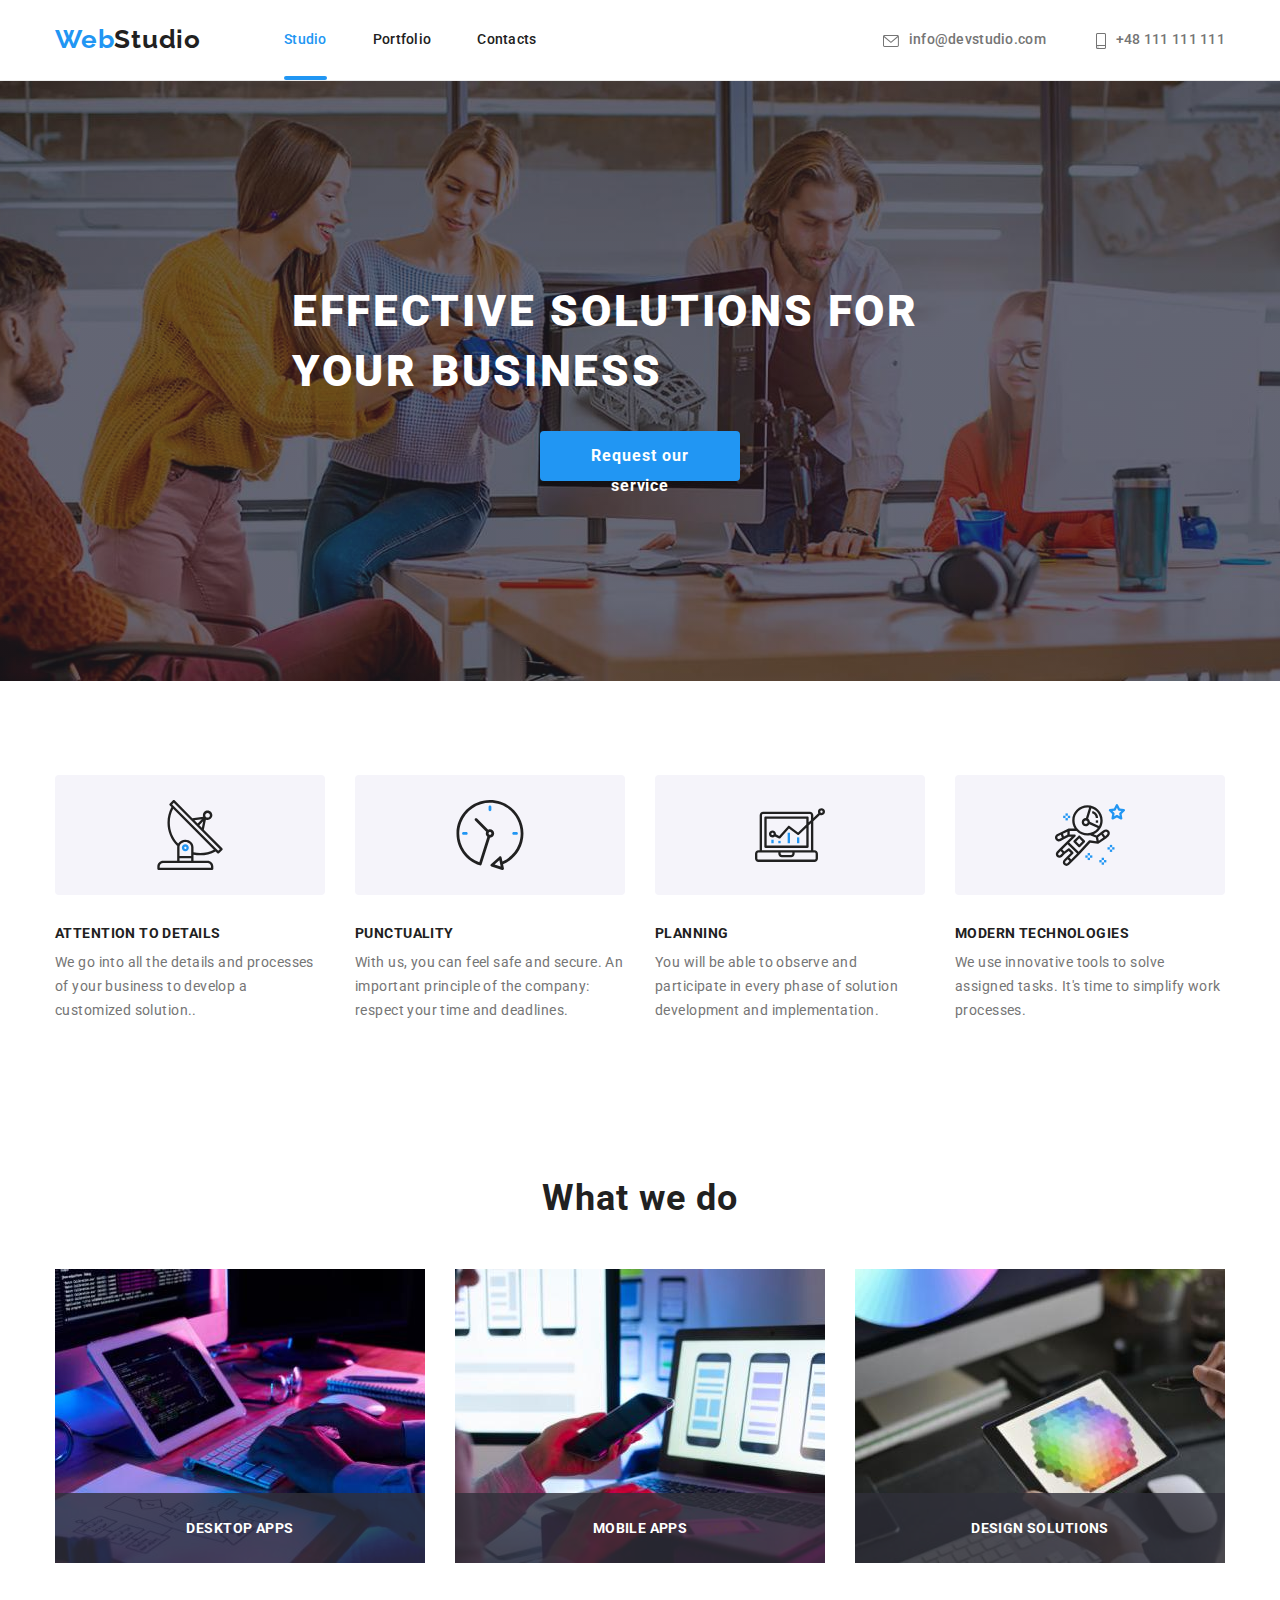
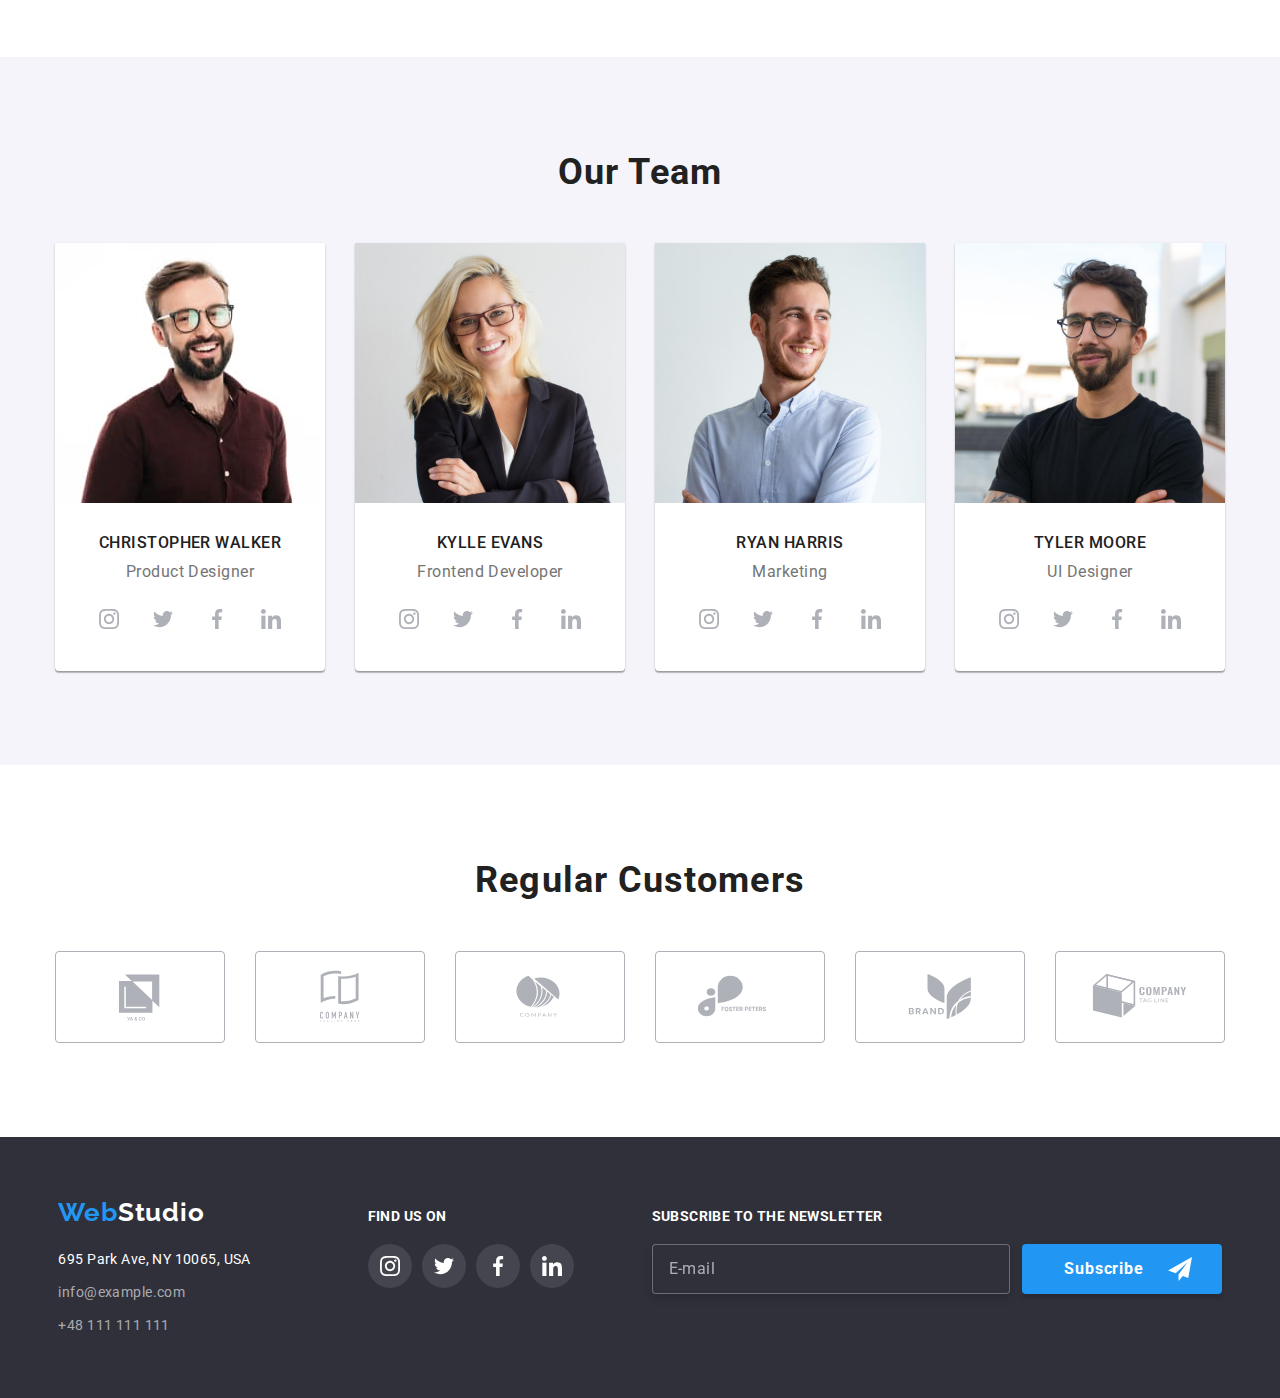
==== commit d543deb8: "main" ====
--- a/index.html
+++ b/index.html
@@ -26,11 +26,11 @@
                         class="logo--light-theme">Studio</span></a>
                 <ul class="navigation-list list">
                     <li class="navigation-list__item"><a class="navigation-list__link link active"
-                            href="./index.html">Agencja</a></li>
+                            href="./index.html">Studio</a></li>
                     <li class="navigation-list__item"><a class="navigation-list__link link"
                             href="./portfolio.html">Portfolio</a>
                     </li>
-                    <li class="navigation-list__item"><a class="navigation-list__link link" href="#">Kontakt</a></li>
+                    <li class="navigation-list__item"><a class="navigation-list__link link" href="#">Contacts</a></li>
                 </ul>
             </nav>
             <ul class="header-address-list list">
@@ -66,12 +66,12 @@
             <div class="mobile-navigation">
                 <ul class="mobile-navigation-list list">
                     <li class="mobile-navigation-list__item"><a class="mobile-navigation-list__link link active"
-                            href="./index.html">Agencja</a></li>
+                            href="./index.html">Studio</a></li>
                     <li class="mobile-navigation-list__item"><a class="mobile-navigation-list__link link"
                             href="./portfolio.html">Portfolio</a>
                     </li>
                     <li class="mobile-navigation-list__item"><a class="mobile-navigation-list__link link"
-                            href="#">Kontakt</a>
+                            href="#">Contacts</a>
                     </li>
                 </ul>
             </div>
@@ -100,13 +100,13 @@
         </div>
     </header>
 
-    <!-- Unique page conten -->
+    <!-- Conținut unic al paginii -->
     <main>
         <!-- HERO up side-->
         <section class="hero-up-side">
             <div class="hero-up-side__container container">
-                <h1 class="hero-up-side__title">efektywne rozwiązania dla waszego biznesu</h1>
-                <button class="btn hero__btn" type="button" data-modal-open>Zamów usługę</button>
+                <h1 class="hero-up-side__title">EFFECTIVE SOLUTIONS FOR YOUR BUSINESS</h1>
+                <button class="btn hero__btn" type="button" data-modal-open>Request our service</button>
             </div>
         </section>
 
@@ -120,13 +120,8 @@
                                 <use href="./images/svg/icons.svg#icon-antenna"></use>
                             </svg>
                         </div>
-                        <h3 class="hero-list__title third-header">lorem ipsum</h3>
-                        <p class="hero-list__description">Lorem ipsum dolor sit amet, consectetur adipiscing elit. Nam
-                            vel
-                            arcu
-                            sem. Sed
-                            non sodales dui.
-                            Interdum et malesuada</p>
+                        <h3 class="hero-list__title third-header">ATTENTION TO DETAILS</h3>
+                        <p class="hero-list__description">We go into all the details and processes of your business to develop a customized solution..</p>
                     </li>
                     <li class="hero-list__item">
                         <div class="hero-list__icon-bg">
@@ -134,13 +129,8 @@
                                 <use href="./images/svg/icons.svg#icon-clock"></use>
                             </svg>
                         </div>
-                        <h3 class="hero-list__title third-header">lorem ipsum</h3>
-                        <p class="hero-list__description">Lorem ipsum dolor sit amet, consectetur adipiscing elit. Nam
-                            vel
-                            arcu
-                            sem. Sed
-                            non sodales dui.
-                            Interdum et malesuada</p>
+                        <h3 class="hero-list__title third-header">PUNCTUALITY</h3>
+                        <p class="hero-list__description">With us, you can feel safe and secure. An important principle of the company: respect your time and deadlines.</p>
                     </li>
                     <li class="hero-list__item">
                         <div class="hero-list__icon-bg">
@@ -148,13 +138,8 @@
                                 <use href="./images/svg/icons.svg#icon-diagram"></use>
                             </svg>
                         </div>
-                        <h3 class="hero-list__title third-header">lorem ipsum</h3>
-                        <p class="hero-list__description">Lorem ipsum dolor sit amet, consectetur adipiscing elit. Nam
-                            vel
-                            arcu
-                            sem. Sed
-                            non sodales dui.
-                            Interdum et malesuada</p>
+                        <h3 class="hero-list__title third-header">PLANNING</h3>
+                        <p class="hero-list__description">You will be able to observe and participate in every phase of solution development and implementation.</p>
                     </li>
                     <li class="hero-list__item">
                         <div class="hero-list__icon-bg">
@@ -162,13 +147,8 @@
                                 <use href="./images/svg/icons.svg#icon-astronaut"></use>
                             </svg>
                         </div>
-                        <h3 class="hero-list__title third-header">lorem ipsum</h3>
-                        <p class="hero-list__description">Lorem ipsum dolor sit amet, consectetur adipiscing elit. Nam
-                            vel
-                            arcu
-                            sem. Sed
-                            non sodales dui.
-                            Interdum et malesuada</p>
+                        <h3 class="hero-list__title third-header">MODERN TECHNOLOGIES</h3>
+                        <p class="hero-list__description">We use innovative tools to solve assigned tasks. It's time to simplify work processes.</p>
                     </li>
                 </ul>
             </div>
@@ -177,25 +157,25 @@
         <!-- ABOUT US -->
         <section class="about section">
             <div class="container">
-                <h2 class="second-header">Czym się zajmujemy</h2>
+                <h2 class="second-header">What we do</h2>
                 <ul class="about-img-list list">
                     <li class="about-img-list__item">
                         <img srcset="./images/working/img1.jpg 1x, ./images/working/img1@2x 2x.jpg"
                             class="about-img-list__img" src="./images/working/img1.jpg" width="370" height="294"
-                            alt="Programista pracujący przy biurku">
-                        <h4 class="about-img-list__text">aplikacje komputerowe</h4>
+                            alt="Programator care lucrează la birou">
+                        <h4 class="about-img-list__text">DESKTOP APPS</h4>
                     </li>
                     <li class="about-img-list__item">
                         <img srcset="./images/working/img2.jpg 1x, ./images/working/img2@2x 2x.jpg"
                             class="about-img-list__img" src="./images/working/img2.jpg" width="370" height="294"
-                            alt="Projektant opracowuje interfejs na urządzenie mobilne">
-                        <h4 class="about-img-list__text">aplikacje mobilne</h4>
+                            alt="Designerul dezvoltă o interfață pentru un dispozitiv mobil">
+                        <h4 class="about-img-list__text">MOBILE APPS</h4>
                     </li>
                     <li class="about-img-list__item">
                         <img srcset="./images/working/img3.jpg 1x, ./images/working/img3@2x 2x.jpg"
                             class="about-img-list__img" src="./images/working/img3.jpg" width="370" height="294"
-                            alt="Projektant korzysta z palety barw na tablecie">
-                        <h4 class="about-img-list__text">rozwiązania graficzne</h4>
+                            alt="Designerul folosește paleta de culori de pe tabletă">
+                        <h4 class="about-img-list__text">DESIGN SOLUTIONS</h4>
                     </li>
                 </ul>
             </div>
@@ -204,7 +184,7 @@
         <!-- OUR TEAM -->
         <section class="team section">
             <div class="container">
-                <h2 class="second-header">Nasz zespół</h2>
+                <h2 class="second-header">Our Team</h2>
                 <ul class="team-list list">
                     <li class="team-list__item">
                         <picture>
@@ -218,10 +198,10 @@
                                 srcset="./images/team/mobile/PD_ProductDesigner-mobile.jpg 1x, ./images/team/mobile/PD_ProductDesigner-mobile@2x.jpg 2x"
                                 media="(max-width: 767px)" type="image/jpeg" />
                             <img src="./images/team/mobile/PD_ProductDesigner-mobile.jpg"
-                                alt="John Doe - Product Designer" width="450" />
+                                alt="Christopher Walker - Product Designer" width="450" />
                         </picture>
                         <div class="team-list__content-wraper">
-                            <h3 class="third-header team-list__name">John Doe</h3>
+                            <h3 class="third-header team-list__name">Christopher Walker</h3>
                             <p class="team-list__job">Product Designer</p>
                             <!-- SOCIAL - ICONS -->
                             <ul class="social-list list">
@@ -263,10 +243,10 @@
                                 srcset="./images/team/mobile/PD_FrontendDeveloper-mobile.jpg 1x, ./images/team/mobile/PD_FrontendDeveloper-mobile@2x.jpg 2x"
                                 media="(max-width: 767px)" type="image/jpeg" />
                             <img src="./images/team/mobile/PD_FrontendDeveloper-mobile.jpg"
-                                alt="John Doe - Frontend Developer" width="450" />
+                                alt="Kylle Evans - Frontend Developer" width="450" />
                         </picture>
                         <div class="team-list__content-wraper">
-                            <h3 class="third-header team-list__name">John Doe</h3>
+                            <h3 class="third-header team-list__name">Kylle Evans</h3>
                             <p class="team-list__job">Frontend Developer</p>
                             <!-- SOCIAL - ICONS -->
                             <ul class="social-list list">
@@ -307,11 +287,11 @@
                             <source
                                 srcset="./images/team/mobile/PD_Marketing-mobile.jpg 1x, ./images/team/mobile/PD_Marketing-mobile@2x.jpg 2x"
                                 media="(max-width: 767px)" type="image/jpeg" />
-                            <img src="./images/team/mobile/PD_Marketing-mobile.jpg" alt="John Doe - Marketing"
+                            <img src="./images/team/mobile/PD_Marketing-mobile.jpg" alt="Ryan Harris - Marketing"
                                 width="450" />
                             </pictur>
                             <div class="team-list__content-wraper">
-                                <h3 class="third-header team-list__name">John Doe</h3>
+                                <h3 class="third-header team-list__name">Ryan Harris</h3>
                                 <p class="team-list__job">Marketing</p>
                                 <!-- SOCIAL - ICONS -->
                                 <ul class="social-list list">
@@ -352,11 +332,11 @@
                             <source
                                 srcset="./images/team/mobile/PD_UIdesigner-mobile.jpg 1x, ./images/team/mobile/PD_UIdesigner-mobile@2x.jpg 2x"
                                 media="(max-width: 767px)" type="image/jpeg" />
-                            <img src="./images/team/mobile/PD_UIdesigner-mobile.jpg" alt="John Doe - UI Designer"
+                            <img src="./images/team/mobile/PD_UIdesigner-mobile.jpg" alt="Tyler Moore - UI Designer"
                                 width="450" />
                         </picture>
                         <div class="team-list__content-wraper">
-                            <h3 class="third-header team-list__name">John Doe</h3>
+                            <h3 class="third-header team-list__name">Tyler Moore</h3>
                             <p class="team-list__job">UI Designer</p>
                             <!-- SOCIAL - ICONS -->
                             <ul class="social-list list">
@@ -393,7 +373,7 @@
         <!-- OUR CUSTOMERS -->
         <section class="customers section">
             <div class="container">
-                <h2 class="second-header">Nasi klienci</h2>
+                <h2 class="second-header">Regular Customers</h2>
                 <ul class="customers-list list">
                     <li class="customers-list__item">
                         <a class="customers-list__link" href="#">
@@ -444,7 +424,7 @@
         </section>
     </main>
 
-    <!-- Page footer - left side -->
+<!-- Page footer - left side -->
     <footer class="footer">
         <div class="footer__container container">
             <div class="footer__wrapper">
@@ -454,9 +434,8 @@
                     <address class="address">
                         <ul class="address-list list">
                             <li class="address-list__item"><a class="address-list__link address-list__link--white link"
-                                    href="https://goo.gl/maps/m3muW4rAkbrLs5uR9" target="_blank">m. Warszawa, Aleje
-                                    Jerozolimskie
-                                    21</a></li>
+                                    href="https://goo.gl/maps/m3muW4rAkbrLs5uR9" target="_blank">695 Park Ave, NY 10065, USA
+                                    </a></li>
                             <li class="address-list__item"><a class="address-list__link link"
                                     href="mailto:info@example.com">info@example.com</a></li>
                             <li class="address-list__item"><a class="address-list__link link"
@@ -469,7 +448,7 @@
                 </div>
                 <!-- Page footer - center -->
                 <div class="footer__center">
-                    <h3 class="third-header footer__third-header">dołącz do nas</h3>
+                    <h3 class="third-header footer__third-header">Find us on</h3>
                     <ul class="social-list list">
                         <li class="social-list__item">
                             <a class="social-list__link" href="#">
@@ -498,12 +477,12 @@
             </div>
             <!-- Page footer - right side - newsletter-->
             <div class="footer__newsletter">
-                <h3 class="third-header footer__third-header">zapisz się do newslettera</h3>
+                <h3 class="third-header footer__third-header">Subscribe to the newsletter</h3>
                 <form class="footer-form__newsletter" name="footer-form-newsletter" autocomplete="on" formvalidate>
                     <label class="newsletter__label">
                         <input class="newsletter__email" type="email" name="email" placeholder="E-mail">
                     </label>
-                    <button class="btn newsletter__btn" type="submit">Zapisz się
+                    <button class="btn newsletter__btn" type="submit">Subscribe
                         <svg class="newsletter__btn-icon" width="24" height="24">
                             <use href="./images/svg/icons.svg#icon-send"></use>
                         </svg></button>
@@ -520,9 +499,9 @@
                     <use href="./images/svg/icons.svg#icon-close"></use>
                 </svg>
             </button>
-            <h2 class="modal-form-header">Zostaw swoje dane w formularzu poniżej</h2>
+            <h2 class="modal-form-header">Leave your information and we'll call you back</h2>
             <form class="modal-form" action="#" method="post">
-                <label class="modal-form__field"> Imię
+                <label class="modal-form__field"> Name
                     <span class="modal-form__input-wrapper">
                         <input class="modal-form__input" type="text" name="user_name:">
                         <svg class="modal-form__icon" width="12" height="12">
@@ -530,7 +509,7 @@
                         </svg>
                     </span>
                 </label>
-                <label class="modal-form__field"> Telefon
+                <label class="modal-form__field"> Telephone
                     <span class="modal-form__input-wrapper"><input class="modal-form__input" type="tel"
                             name="user_phone:">
                         <svg class="modal-form__icon" width="13" height="13">
@@ -538,7 +517,7 @@
                         </svg>
                     </span>
                 </label>
-                <label class="modal-form__field"> Email
+                <label class="modal-form__field"> E-mail
                     <span class="modal-form__input-wrapper"><input class="modal-form__input" type="email"
                             name="user_email:">
                         <svg class="modal-form__icon" width="15" height="12">
@@ -546,16 +525,16 @@
                         </svg>
                     </span>
                 </label>
-                <label class="modal-form__field"> Komentarz
+                <label class="modal-form__field"> Comments
                     <textarea class="modal-form__message" name="user_message" id="" cols="30" rows="10"
-                        placeholder="Wprowadź tekst"></textarea>
+                        placeholder="Enter the text"></textarea>
                 </label>
                 <input class="modal-form__policy visually-hidden" id="user-policy" type="checkbox" name="policy">
                 <label for="user-policy" class="modal-form__policy-text">
-                    Oświadczam, iż akceptuję <a class="modal-form__policy-link" href="#">Regulamin</a> i <a
-                        class="modal-form__policy-link" href="#">Politykę Prywatności</a>.
+                     I agree with the letter and accept the <a class="modal-form__policy-link" href="#">Terms</a> and <a
+                        class="modal-form__policy-link" href="#">Conditions</a>.
                 </label>
-                <button class="btn modal-form__btn" type="submit">Wyślij</button>
+                <button class="btn modal-form__btn" type="submit">Send</button>
             </form>
         </div>
     </div>
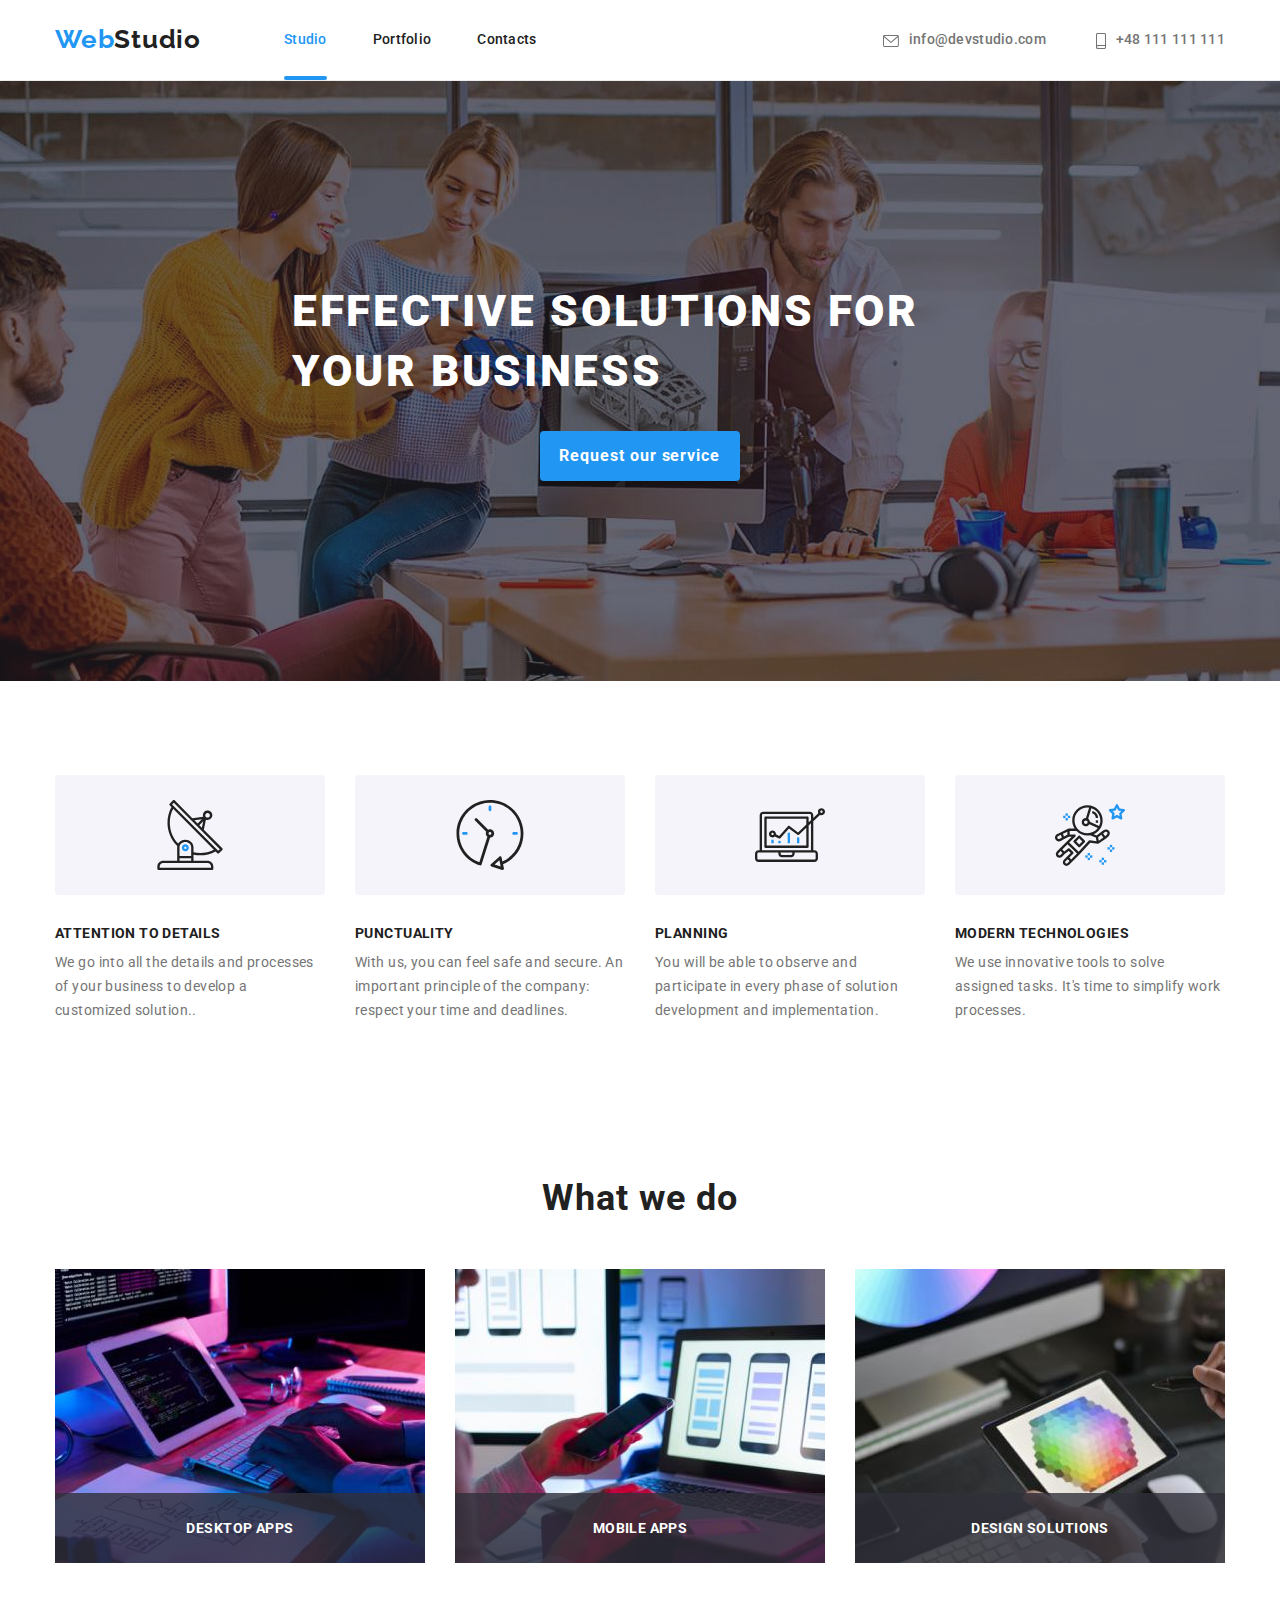
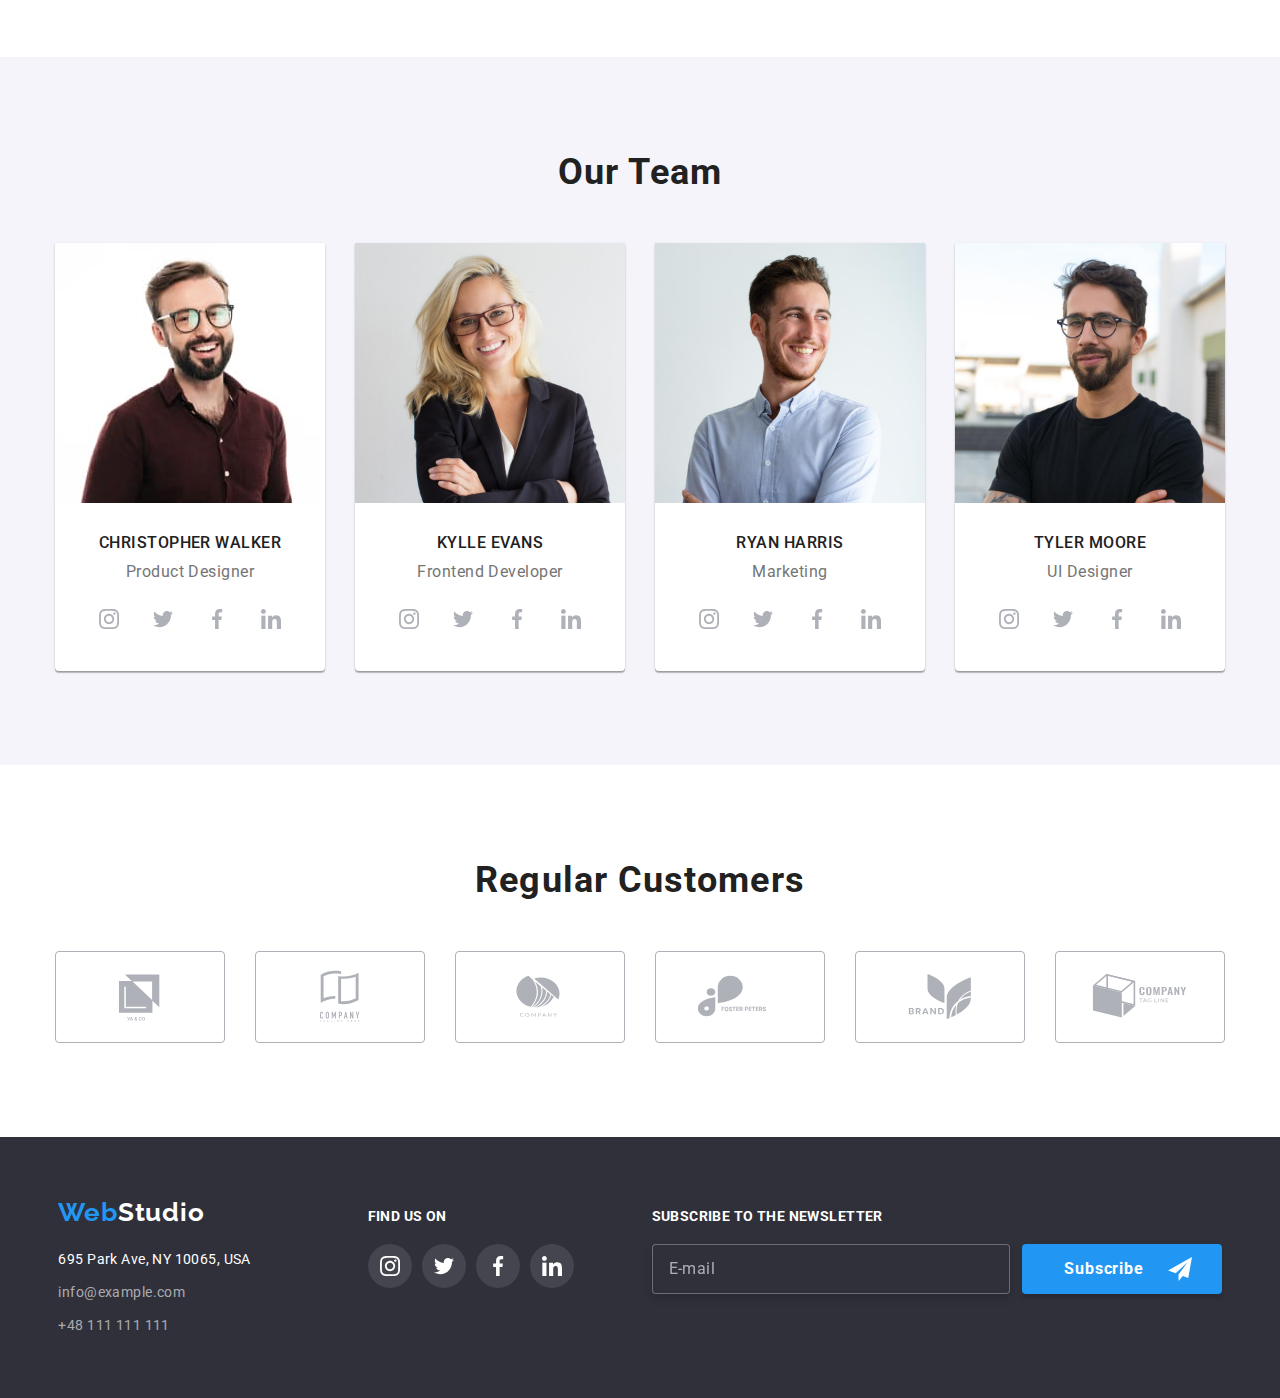
==== commit 5f26675a: "main" ====
--- a/index.html
+++ b/index.html
@@ -106,7 +106,7 @@
         <section class="hero-up-side">
             <div class="hero-up-side__container container">
                 <h1 class="hero-up-side__title">EFFECTIVE SOLUTIONS FOR YOUR BUSINESS</h1>
-                <button class="btn hero__btn" type="button" data-modal-open>Request our service</button>
+                <button class=" hero__btn btn" type="button" data-modal-open>Request our service</button>
             </div>
         </section>
 
--- a/css/main.min.css
+++ b/css/main.min.css
@@ -1,2 +1 @@
-.visually-hidden{-moz-appearance:none;-webkit-appearance:none;appearance:none}body{font-family:"Roboto",sans-serif,"Raleway",sans-serif;color:#212121}h1,h2,h3,h4,h5,h6{margin:0;padding:0}ol,ul{margin:0;padding:0}p{margin:0;padding:0}img{display:block;max-width:100%;height:auto}.list{list-style:none}.link{text-decoration:none}.address{font-style:normal}.container{margin:0 auto;padding:0 15px;align-items:center}@media screen and (min-width: 480px){.container{width:480px}}@media screen and (min-width: 768px){.container{width:768px}}@media screen and (min-width: 1200px){.container{width:1200px}.header .container{display:flex;padding-top:24px;padding-bottom:25px;align-items:center}}.portfolio-filter .container{display:flex;justify-content:center}.section{padding-top:60px;padding-bottom:60px}@media screen and (min-width: 1200px){.section{padding-top:94px}.section:not(.hero-down-side){padding-bottom:94px}}.mobile-menu-burger{position:absolute;top:10px;right:15px;border:none;background-color:#fff;cursor:pointer;transition:transform 250ms cubic-bezier(0.4, 0, 0.2, 1)}.mobile-menu-close{position:absolute;top:10px;right:15px;border:none;background-color:#fff;cursor:pointer;transition:transform 250ms cubic-bezier(0.4, 0, 0.2, 1)}.mobile-menu-burger:hover,.mobile-menu-burger:focus,.mobile-menu-close:hover,.mobile-menu-close:focus{fill:#2196f3}@media screen and (max-width: 767px){.mobile-menu{display:flex;flex-direction:column;position:fixed;top:0;left:0;width:100%;height:100%;padding:48px 40px;background-color:#fff;box-shadow:0px 4px 8px rgba(0,0,0,0.04),0px 2px 4px rgba(0,0,0,0.08),0px 1px 3px rgba(0,0,0,0.16);z-index:1;transform:translateX(100%);transition:transform 250ms cubic-bezier(0.4, 0, 0.2, 1)}.mobile-menu.is-open{transform:translateX(0)}.mobile-navigation{flex-grow:1}}@media screen and (min-width: 768px){.mobile-menu,.mobile-menu-burger{display:none}}.mobile-navigation-list__item:not(:last-child),.mobile-addres-list__item:not(:last-child){margin-bottom:32px}.mobile-navigation-list__link{font-weight:500;font-size:40px;line-height:1.175;letter-spacing:0.02em;color:inherit;transition:color 0.5s cubic-bezier(0.4, 0, 0.2, 1)}.mobile-navigation-list__link:hover,.mobile-navigation-list__link:focus{color:#2196f3;fill:#2196f3}.mobile-navigation-list__link.active{color:#2196f3}.mobile-addres-list{margin-bottom:64px}.mobile-addres-list__link{font-weight:500;font-size:24px;line-height:1.666;letter-spacing:0.02em;color:#757575;transition:color 0.5s cubic-bezier(0.4, 0, 0.2, 1)}.mobile-addres-list__link:hover,.mobile-addres-list__link:focus{font-size:34px;line-height:1.176;color:#2196f3}.header-social-list{display:flex;flex-wrap:wrap;margin:-10px}.header-social-list__link{font-weight:500;font-size:18px;line-height:1.222;letter-spacing:0.02em;color:#2196f3}.header-social-list__item{position:relative;margin:10px}.header-social-list__item:not(:last-child)::after{content:'';position:absolute;right:-10px;width:1px;height:100%;background-color:rgba(33,33,33,0.2)}.backdrop{position:fixed;top:0;left:0;height:100%;width:100%;background:rgba(0,0,0,0.2);transition:opacity 0.5s cubic-bezier(0.4, 0, 0.2, 1)}.is-hidden{opacity:0;visibility:visible;pointer-events:none}.logo{display:flex;justify-content:center;font-size:24px;line-height:1.167;font-family:"Raleway",sans-serif;font-weight:700;letter-spacing:0.03em;color:#212121}@media screen and (min-width: 1200px){.logo{margin-right:93px;font-size:26px;line-height:1.192}}.logo--accent{color:#2196f3}.logo--light-theme{color:#212121}.logo--dark-theme{color:#fff}@media screen and (min-width: 768px){.navigation .logo{margin-right:83px}}.second-header{padding-bottom:30px;font-weight:700;font-size:28px;line-height:1.179;text-align:center;letter-spacing:0.03em}@media screen and (min-width: 1200px){.second-header{padding-bottom:50px;font-size:36px;line-height:1.167}}.third-header{font-weight:700;font-size:14px;line-height:1.143;letter-spacing:0.03em;text-transform:uppercase}.btn{display:block;margin-right:auto;margin-left:auto;padding:10px 41px;width:200px;height:50px;font-weight:700;font-size:16px;line-height:1.875;text-align:center;letter-spacing:0.06em;box-shadow:0px 4px 4px rgba(0,0,0,0.15);border-radius:4px;border:none;background-color:#2196f3;color:#fff;cursor:pointer}.hero__btn{padding:10px 41px}.filter-list__btn{padding:6px 22px;font-family:"Roboto",sans-serif;font-weight:500;font-size:16px;line-height:1.625;text-align:center;letter-spacing:0.03em;color:#212121;background:#f5f4fa;border-radius:4px;border:none;cursor:pointer;transition:background-color 0.5s cubic-bezier(0.4, 0, 0.2, 1),color 0.5s cubic-bezier(0.4, 0, 0.2, 1),box-shadow 0.5s cubic-bezier(0.4, 0, 0.2, 1)}.filter-list__btn:hover,.filter-list__btn:focus{background-color:#2196f3;color:#fff;box-shadow:0px 3px 1px rgba(0,0,0,0.1),0px 1px 2px rgba(0,0,0,0.08),0px 2px 2px rgba(0,0,0,0.12)}.newsletter__btn{position:relative;padding-right:76px;outline:none}@media screen and (max-width: 1199.9px){.newsletter__btn{margin-top:20px}}.newsletter__btn-icon{margin-top:3px;margin-left:24px}.modal{position:absolute;top:50%;left:50%;transform:translate(-50%, -50%);padding:40px;width:calc(100% - 30px);min-height:581px;background:#fff;box-shadow:0px 1px 3px rgba(0,0,0,0.12),0px 1px 1px rgba(0,0,0,0.14),0px 2px 1px rgba(0,0,0,0.2);border-radius:4px;transition:transform 0.5s cubic-bezier(0.4, 0, 0.2, 1),opacity 0.5s cubic-bezier(0.4, 0, 0.2, 1);transform:translate3d(-50%, -50%, 0) scale3d(1, 1, 1);opacity:1}.modal__btn-close{position:absolute;top:8px;right:8px;width:30px;height:30px;background:#fff;border:1px solid rgba(0,0,0,0.1);border-radius:50%;cursor:pointer}.modal__btn-close-icon{position:absolute;top:8px;right:8px}.is-hidden .modal{transform:translate3d(-50%, -50%, 0) scale3d(0, 0, 0);opacity:0}.modal-form-header{margin-bottom:12px;font-weight:700;font-size:20px;line-height:1.15;text-align:center;letter-spacing:0.03em;color:#212121}.modal-form{display:flex;flex-direction:column}.modal-form__field{font-size:12px;line-height:1.667;letter-spacing:0.01em;color:#757575}.modal-form__field:not(:nth-of-type(4)){margin-bottom:10px}.modal-form__input-wrapper{position:relative;display:block;margin-top:4px}.modal-form__input{padding-left:42px;width:100%;height:40px;border:1px solid rgba(33,33,33,0.2);background:#fff;border-radius:4px;transition:border-color 250ms cubic-bezier(0.4, 0, 0.2, 1);outline:none}.modal-form__input:focus+.modal-form__icon{fill:#2196f3}.modal-form__input:focus{border-color:#2196f3}.modal-form__icon{position:absolute;display:block;top:50%;left:15px;transform:translateY(-50%);transition:fill 250ms cubic-bezier(0.4, 0, 0.2, 1)}.modal-form__message{margin-top:4px;padding:12px 16px;width:100%;height:120px;border:1px solid rgba(33,33,33,0.2);box-sizing:border-box;border-radius:4px;resize:none;outline:none;transition:border-color 250ms cubic-bezier(0.4, 0, 0.2, 1)}.modal-form__message::placeholder{color:rgba(117,117,117,0.5)}.modal-form__message:focus{border-color:#2196f3}.modal-form__policy-text{margin:20px auto 30px;letter-spacing:0.03em;color:#757575}.modal-form__policy-text::before{content:'';display:inline-block;margin-right:7px;width:16px;height:16px;border:2px solid #212121;border-radius:2px}.modal-form__policy:checked+.modal-form__policy-text::before{background-color:#2196f3;border:0.2px solid #2196f3;background-image:url("data:image/svg+xml;charset=utf8,%3Csvg width='16' height='15' viewBox='0 0 16 15' fill='none' xmlns='http://www.w3.org/2000/svg'%3E%3Crect width='16' height='15' rx='2' fill='%232196F3'/%3E%3Cpath d='M3.95703 7.75166L3.88825 7.68604L3.81923 7.75141L2.93123 8.59258L2.85486 8.66492L2.93097 8.73753L6.42671 12.0724L6.49574 12.1382L6.56476 12.0724L14.069 4.91352L14.1449 4.84116L14.069 4.76881L13.1873 3.92764L13.1183 3.86183L13.0493 3.92761L6.49577 10.1735L3.95703 7.75166Z' fill='white' stroke='white' stroke-width='0.2'/%3E%3C/svg%3E");background-repeat:no-repeat;background-position:center;transition:background-color 250ms cubic-bezier(0.4, 0, 0.2, 1),border-color 250ms cubic-bezier(0.4, 0, 0.2, 1)}.modal-form__policy-link{color:#2196f3}.modal-form__btn{display:block;margin:0 auto;padding:10px 76px;border:1px solid #2196f3}@media screen and (min-width: 480px){.modal{width:450px}.modal-form__policy-text{font-size:12px;line-height:1.667}}@media screen and (min-width: 1200px){.modal{width:528px}.modal-form__policy-text{font-size:14px;line-height:1.714}}.social-list{display:flex;justify-content:center}.social-list__item{display:flex;justify-content:center}.social-list__item:not(:last-child){margin-right:10px}.social-list__link{display:flex;align-items:center;justify-content:center;height:44px;width:44px;fill:#afb1b8;background-color:#fff;border-radius:50%;transition:background-color 0.5s cubic-bezier(0.4, 0, 0.2, 1),fill 0.5s cubic-bezier(0.4, 0, 0.2, 1)}.social-list__link:hover,.social-list__link:focus{background-color:#2196f3;fill:#fff}.footer .social-list__link{fill:#fff;background:rgba(255,255,255,0.1);transition:background-color 0.5s cubic-bezier(0.4, 0, 0.2, 1),fill 0.5s cubic-bezier(0.4, 0, 0.2, 1)}.footer .social-list__link:hover,.footer .social-list__link:focus{background-color:#2196f3;fill:#fff}.header{background-color:#fff;border-bottom:1px solid #ececec}.navigation{display:flex}.navigation-list__link,.header-address-list__link{font-weight:500;font-style:normal;letter-spacing:0.02em}.navigation-list__link{font-size:14px;line-height:1.143}.header-address-list__link{font-size:12px;line-height:1.667}.navigation-list{display:flex;align-items:center}.navigation-list__item{position:relative}.navigation-list__link.active{color:#2196f3}.navigation-list__link.active::after{content:'';display:block;position:absolute;top:46px;width:100%;height:4px;background:transparent;border-radius:2px;background-color:#2196f3}.navigation-list__link{color:#212121;transition:color 0.5s cubic-bezier(0.4, 0, 0.2, 1)}.navigation-list__link:hover,.navigation-list__link:focus{color:#2196f3}.header-address-list{display:flex;margin-left:auto}.header-address-list__link{color:#757575;fill:#757575;transition:color 0.5s cubic-bezier(0.4, 0, 0.2, 1)}.header-address-list__link:hover,.header-address-list__link:focus{color:#2196f3;fill:#2196f3}.header-address-list__icon{margin-right:8px;vertical-align:middle;fill:currentColor}@media screen and (max-width: 767.9px){.header-container{position:relative;padding-top:16px;padding-bottom:16px;padding-left:16px}.navigation-list__link,.header-address-list__link{display:none}}@media screen and (min-width: 768px) and (max-width: 1199.9px){.header-container{display:flex;padding-top:26px;padding-bottom:21px;padding-left:16px;align-items:center}.navigation-list__item:not(:last-child){margin-right:60px}.header-address-list{display:flex;flex-direction:column}}@media screen and (min-width: 1200px){.navigation-list__item:not(:last-child){margin-right:46px}.header-address-list__link-phone{margin-left:50px}.header-address-list__icon{margin-right:10px}.header-address-list__link{font-size:14px;line-height:1.143}}.hero-up-side{display:flex;align-items:center;margin-left:auto;margin-right:auto;width:100%;height:400px;background-color:#2f303a;background-image:linear-gradient(rgba(47,48,58,0.4), rgba(47,48,58,0.4)),url(../images/background/mobile/bg_hero-mobile.jpg);background-repeat:no-repeat;background-position:center;background-size:cover;color:#fff}@media (min-device-pixel-ratio: 2), (min-resolution: 192dpi), (min-resolution: 2dppx){.hero-up-side{background-image:linear-gradient(rgba(47,48,58,0.4), rgba(47,48,58,0.4)),url(../images/background/mobile/bg_hero-mobile@2x.jpg)}}@media screen and (min-width: 768px){.hero-up-side{background-image:linear-gradient(rgba(47,48,58,0.4), rgba(47,48,58,0.4)),url(../images/background/tablet/bg_hero-tablet.jpg)}}@media screen and (min-width: 768px) and (min-device-pixel-ratio: 2), screen and (min-width: 768px) and (min-resolution: 192dpi), screen and (min-width: 768px) and (min-resolution: 2dppx){.hero-up-side{background-image:linear-gradient(rgba(47,48,58,0.4), rgba(47,48,58,0.4)),url(../images/background/tablet/bg_hero-tablet@2x.jpg)}}@media screen and (min-width: 1200px){.hero-up-side{height:600px;background-image:linear-gradient(rgba(47,48,58,0.4), rgba(47,48,58,0.4)),url(../images/background/desktop/bg_hero-desktop.jpg)}}@media screen and (min-width: 1200px) and (min-device-pixel-ratio: 2), screen and (min-width: 1200px) and (min-resolution: 192dpi), screen and (min-width: 1200px) and (min-resolution: 2dppx){.hero-up-side{background-image:linear-gradient(rgba(47,48,58,0.4), rgba(47,48,58,0.4)),url(../images/background/desktop/bg_hero-desktop@2x.jpg)}}.hero-up-side__container{display:flex;flex-direction:column;align-items:center;text-align:center}.hero-up-side__title{padding-bottom:30px;max-width:365px;font-weight:900;font-size:26px;line-height:1.615;letter-spacing:0.06em;text-transform:uppercase}@media screen and (min-width: 1200px){.hero-up-side__title{max-width:696px;font-size:44px;line-height:1.364;text-align:left}}.hero-list{display:flex;flex-wrap:wrap}.hero-list__icon-bg{display:flex;align-items:center;justify-content:center;height:120px;margin-bottom:30px;border-radius:4px;background-color:#f5f4fa}.hero-list__title{text-align:left}.hero-list__description{margin-top:10px;font-size:14px;line-height:1.714;letter-spacing:0.03em;color:#757575}@media screen and (max-width: 767.9px){.hero-list__item:not(:last-child){margin-bottom:30px}.hero-list__title{text-align:center}}@media screen and (min-width: 768px) and (max-width: 1199.9px){.hero-list{margin:-15px}.hero-list__item{flex-basis:calc((100% - 30px * 2) / 2);margin:15px}}@media screen and (min-width: 1200px){.hero-list{display:flex;justify-content:space-between}.hero-list__item{max-width:270px;align-items:center}}@media screen and (max-width: 1199.9px){.about{display:none}}.about-img-list{display:flex}.about-img-list__item{position:relative}.about-img-list__item:not(:last-child){margin-right:30px}.about-img-list__text{position:absolute;display:block;top:224px;padding:27px;width:100%;font-weight:700;font-size:14px;line-height:1.143;text-align:center;letter-spacing:0.03em;text-transform:uppercase;color:#fff;background:rgba(47,48,58,0.8)}.team{background-color:#f5f4fa}@media screen and (min-width: 768px){.team-list{display:flex;flex-wrap:wrap;margin:-15px}}.team-list__item{background:#fff;box-shadow:0px 1px 3px rgba(0,0,0,0.12),0px 1px 1px rgba(0,0,0,0.14),0px 2px 1px rgba(0,0,0,0.2);border-radius:0px 0px 4px 4px}@media screen and (max-width: 767.9px){.team-list__item{margin-bottom:30px}}@media screen and (min-width: 768px){.team-list__item{flex-basis:calc((100% - 30px * 2) / 2);margin:15px}}@media screen and (min-width: 1200px){.team-list__item{flex-basis:calc((100% - 30px * 4) / 4)}}.team-list__content-wraper{padding:30px 10px}.team-list__name{margin-bottom:10px;font-weight:500}.team-list__name,.team-list__job{font-size:16px;line-height:1.188;letter-spacing:0.03em;text-align:center}.team-list__job{margin-bottom:16px;color:#757575}.customers-list{display:flex;flex-wrap:wrap;margin:-15px}.customers-list__item{flex-basis:calc((100% - 30px * 2) / 2);margin:15px}@media screen and (min-width: 768px){.customers-list__item{flex-basis:calc((100% - 30px * 3) / 3)}}@media screen and (min-width: 1200px){.customers-list__item{flex-basis:calc((100% - 30px * 6) / 6)}}.customers-list__link{display:flex;justify-content:center;align-items:center;height:92px;width:100%;fill:#afb1b8;border:1px solid #afb1b8;border-radius:4px;transition:border-color 0.5s cubic-bezier(0.4, 0, 0.2, 1),fill 0.5s cubic-bezier(0.4, 0, 0.2, 1)}.customers-list__link:hover,.customers-list__link:focus{border-color:#2196f3;fill:#2196f3}.footer{background-color:#2f303a}.footer__container{padding:60px 15px;cursor:pointer}.footer__third-header{margin-bottom:20px;text-align:center;color:#fff}.footer__center{align-items:center}.address{margin-top:20px;font-size:14px;line-height:1.714;letter-spacing:0.03em}.address-list{display:block;margin-top:20px}.address-list__item:nth-child(2){margin:8px 0}@media screen and (min-width: 1200px){.address-list__item:nth-child(2){margin:9px 0}}.address-list__link{color:rgba(255,255,255,0.6);transition:color 250ms cubic-bezier(0.4, 0, 0.2, 1)}.address-list__link:hover,.address-list__link:focus{color:#2196f3}.address-list__link--white{color:#fff;transition:color 0.5s cubic-bezier(0.4, 0, 0.2, 1)}.newsletter__email{width:100%;height:50px;padding:16px;font-size:16px;line-height:1.25;letter-spacing:0.03em;color:rgba(255,255,255,0.6);border:1px solid rgba(255,255,255,0.3);box-sizing:border-box;filter:drop-shadow(0px 4px 4px rgba(0,0,0,0.15));border-radius:4px;background-color:#2f303a;outline:none;transition:border-color 250ms cubic-bezier(0.4, 0, 0.2, 1)}.newsletter__email::placeholder{color:rgba(255,255,255,0.6)}.newsletter__email:focus{border-color:#2196f3}.newsletter__btn-icon{position:absolute}@media screen and (max-width: 1199px){.footer__left-side,.footer__center{text-align:center;margin-bottom:60px}.footer__newsletter{text-align:center}}@media screen and (min-width: 768px){.footer__wrapper{display:flex;justify-content:center;align-items:baseline}.footer__left-side{margin-right:144px}.newsletter__email{max-width:450px}}@media screen and (min-width: 1200px){.footer__container{display:flex;align-items:center;justify-content:center;align-items:baseline}.footer__left-side{margin-right:70px}.footer__center{margin-right:78px}.footer__third-header{text-align:left}.footer-form__newsletter{display:flex}.newsletter__email{width:358px;margin-right:12px}}.filter-list{display:flex;flex-wrap:wrap}@media screen and (max-width: 767.9px){.filter-list{margin-bottom:40px}}@media screen and (min-width: 768px){.filter-list{margin-bottom:30px}}@media screen and (min-width: 1200px){.filter-list{margin-bottom:50px}}.filter-list__item:not(:last-child){margin-right:8px}@media screen and (max-width: 767.9px){.filter-list__item{margin-bottom:15px}}.portfolio-list__img{position:relative;overflow:hidden}.portfolio-list__overlay-text{position:absolute;top:100%;left:0;display:flex;align-items:center;width:100%;min-height:100%;padding:0 24px;background-color:rgba(33,150,243,0.9);font-size:18px;line-height:1.56;letter-spacing:0.03em;color:#fff;transition:transform 0.5s cubic-bezier(0.4, 0, 0.2, 1)}.portfolio-list__item:hover .portfolio-list__overlay-text,.portfolio-list__item:focus .portfolio-list__overlay-text{transform:translatey(-100%)}.portfolio-list__wraper{position:relative;padding:20px 24px;background:#fff;border-right:1px solid #eee;border-bottom:1px solid #eee;border-left:1px solid #eee;flex-grow:1}.portfolio-list__project-name{margin-bottom:4px;font-weight:700;font-size:18px;line-height:2;letter-spacing:0.06em}.portfolio-list__description{margin-top:0;margin-bottom:0;font-size:16px;line-height:1.875;letter-spacing:0.03em;color:#757575}.portfolio-list__item{display:flex;flex-flow:column;position:relative;background:#fff;cursor:pointer;transition:box-shadow 0.5s cubic-bezier(0.4, 0, 0.2, 1)}.portfolio-list__item:hover,.portfolio-list__item:focus{box-shadow:0px 1px 1px rgba(0,0,0,0.12),0px 4px 4px rgba(0,0,0,0.06),1px 4px 6px rgba(0,0,0,0.16)}@media screen and (max-width: 767.9px){.portfolio-list__item{margin-bottom:30px}.portfolio-list__item__item:not(:last-child){margin-bottom:30px}}@media screen and (min-width: 768px){.portfolio-list__item{flex-basis:calc((100% - 30px * 2) / 2);margin:15px}}@media screen and (min-width: 1200px){.portfolio-list__item{flex-basis:calc((100% - 30px * 3) / 3)}}@media screen and (min-width: 768px){.portfolio-list{display:flex;flex-wrap:wrap;margin:-15px}}
-/*# sourceMappingURL=main.min.css.map */+.visually-hidden{-moz-appearance:none;-webkit-appearance:none;appearance:none}body{font-family:"Roboto",sans-serif,"Raleway",sans-serif;color:#212121}h1,h2,h3,h4,h5,h6{margin:0;padding:0}ol,ul{margin:0;padding:0}p{margin:0;padding:0}img{display:block;max-width:100%;height:auto}.list{list-style:none}.link{text-decoration:none}.address{font-style:normal}.container{margin:0 auto;padding:0 15px;align-items:center}@media screen and (min-width: 480px){.container{width:480px}}@media screen and (min-width: 768px){.container{width:768px}}@media screen and (min-width: 1200px){.container{width:1200px}.header .container{display:flex;padding-top:24px;padding-bottom:25px;align-items:center}}.portfolio-filter .container{display:flex;justify-content:center}.section{padding-top:60px;padding-bottom:60px}@media screen and (min-width: 1200px){.section{padding-top:94px}.section:not(.hero-down-side){padding-bottom:94px}}.mobile-menu-burger{position:absolute;top:10px;right:15px;border:none;background-color:#fff;cursor:pointer;transition:transform 250ms cubic-bezier(0.4, 0, 0.2, 1)}.mobile-menu-close{position:absolute;top:10px;right:15px;border:none;background-color:#fff;cursor:pointer;transition:transform 250ms cubic-bezier(0.4, 0, 0.2, 1)}.mobile-menu-burger:hover,.mobile-menu-burger:focus,.mobile-menu-close:hover,.mobile-menu-close:focus{fill:#2196f3}@media screen and (max-width: 767px){.mobile-menu{display:flex;flex-direction:column;position:fixed;top:0;left:0;width:100%;height:100%;padding:48px 40px;background-color:#fff;box-shadow:0px 4px 8px rgba(0,0,0,.04),0px 2px 4px rgba(0,0,0,.08),0px 1px 3px rgba(0,0,0,.16);z-index:1;transform:translateX(100%);transition:transform 250ms cubic-bezier(0.4, 0, 0.2, 1)}.mobile-menu.is-open{transform:translateX(0)}.mobile-navigation{flex-grow:1}}@media screen and (min-width: 768px){.mobile-menu,.mobile-menu-burger{display:none}}.mobile-navigation-list__item:not(:last-child),.mobile-addres-list__item:not(:last-child){margin-bottom:32px}.mobile-navigation-list__link{font-weight:500;font-size:40px;line-height:1.175;letter-spacing:.02em;color:inherit;transition:color .5s cubic-bezier(0.4, 0, 0.2, 1)}.mobile-navigation-list__link:hover,.mobile-navigation-list__link:focus{color:#2196f3;fill:#2196f3}.mobile-navigation-list__link.active{color:#2196f3}.mobile-addres-list{margin-bottom:64px}.mobile-addres-list__link{font-weight:500;font-size:24px;line-height:1.666;letter-spacing:.02em;color:#757575;transition:color .5s cubic-bezier(0.4, 0, 0.2, 1)}.mobile-addres-list__link:hover,.mobile-addres-list__link:focus{font-size:34px;line-height:1.176;color:#2196f3}.header-social-list{display:flex;flex-wrap:wrap;margin:-10px}.header-social-list__link{font-weight:500;font-size:18px;line-height:1.222;letter-spacing:.02em;color:#2196f3}.header-social-list__item{position:relative;margin:10px}.header-social-list__item:not(:last-child)::after{content:"";position:absolute;right:-10px;width:1px;height:100%;background-color:rgba(33,33,33,.2)}.backdrop{position:fixed;top:0;left:0;height:100%;width:100%;background:rgba(0,0,0,.2);transition:opacity .5s cubic-bezier(0.4, 0, 0.2, 1)}.is-hidden{opacity:0;visibility:visible;pointer-events:none}.logo{display:flex;justify-content:center;font-size:24px;line-height:1.167;font-family:"Raleway",sans-serif;font-weight:700;letter-spacing:.03em;color:#212121}@media screen and (min-width: 1200px){.logo{margin-right:93px;font-size:26px;line-height:1.192}}.logo--accent{color:#2196f3}.logo--light-theme{color:#212121}.logo--dark-theme{color:#fff}@media screen and (min-width: 768px){.navigation .logo{margin-right:83px}}.second-header{padding-bottom:30px;font-weight:700;font-size:28px;line-height:1.179;text-align:center;letter-spacing:.03em}@media screen and (min-width: 1200px){.second-header{padding-bottom:50px;font-size:36px;line-height:1.167}}.third-header{font-weight:700;font-size:14px;line-height:1.143;letter-spacing:.03em;text-transform:uppercase}.btn{display:block;margin-right:auto;margin-left:auto;padding:10px 41px;width:200px;height:50px;font-weight:700;font-size:16px;line-height:1.875;text-align:center;letter-spacing:.06em;box-shadow:0px 4px 4px rgba(0,0,0,.15);border-radius:4px;border:none;background-color:#2196f3;color:#fff;cursor:pointer}.hero__btn{padding:10px 19px;display:flex}.filter-list__btn{padding:6px 22px;font-family:"Roboto",sans-serif;font-weight:500;font-size:16px;line-height:1.625;text-align:center;letter-spacing:.03em;color:#212121;background:#f5f4fa;border-radius:4px;border:none;cursor:pointer;transition:background-color .5s cubic-bezier(0.4, 0, 0.2, 1),color .5s cubic-bezier(0.4, 0, 0.2, 1),box-shadow .5s cubic-bezier(0.4, 0, 0.2, 1)}.filter-list__btn:hover,.filter-list__btn:focus{background-color:#2196f3;color:#fff;box-shadow:0px 3px 1px rgba(0,0,0,.1),0px 1px 2px rgba(0,0,0,.08),0px 2px 2px rgba(0,0,0,.12)}.newsletter__btn{position:relative;padding-right:76px;outline:none}@media screen and (max-width: 1199.9px){.newsletter__btn{margin-top:20px}}.newsletter__btn-icon{margin-top:3px;margin-left:24px}.modal{position:absolute;top:50%;left:50%;transform:translate(-50%, -50%);padding:40px;width:calc(100% - 30px);min-height:581px;background:#fff;box-shadow:0px 1px 3px rgba(0,0,0,.12),0px 1px 1px rgba(0,0,0,.14),0px 2px 1px rgba(0,0,0,.2);border-radius:4px;transition:transform .5s cubic-bezier(0.4, 0, 0.2, 1),opacity .5s cubic-bezier(0.4, 0, 0.2, 1);transform:translate3d(-50%, -50%, 0) scale3d(1, 1, 1);opacity:1}.modal__btn-close{position:absolute;top:8px;right:8px;width:30px;height:30px;background:#fff;border:1px solid rgba(0,0,0,.1);border-radius:50%;cursor:pointer}.modal__btn-close-icon{position:absolute;top:8px;right:8px}.is-hidden .modal{transform:translate3d(-50%, -50%, 0) scale3d(0, 0, 0);opacity:0}.modal-form-header{margin-bottom:12px;font-weight:700;font-size:20px;line-height:1.15;text-align:center;letter-spacing:.03em;color:#212121}.modal-form{display:flex;flex-direction:column}.modal-form__field{font-size:12px;line-height:1.667;letter-spacing:.01em;color:#757575}.modal-form__field:not(:nth-of-type(4)){margin-bottom:10px}.modal-form__input-wrapper{position:relative;display:block;margin-top:4px}.modal-form__input{padding-left:42px;width:100%;height:40px;border:1px solid rgba(33,33,33,.2);background:#fff;border-radius:4px;transition:border-color 250ms cubic-bezier(0.4, 0, 0.2, 1);outline:none}.modal-form__input:focus+.modal-form__icon{fill:#2196f3}.modal-form__input:focus{border-color:#2196f3}.modal-form__icon{position:absolute;display:block;top:50%;left:15px;transform:translateY(-50%);transition:fill 250ms cubic-bezier(0.4, 0, 0.2, 1)}.modal-form__message{margin-top:4px;padding:12px 16px;width:100%;height:120px;border:1px solid rgba(33,33,33,.2);box-sizing:border-box;border-radius:4px;resize:none;outline:none;transition:border-color 250ms cubic-bezier(0.4, 0, 0.2, 1)}.modal-form__message::placeholder{color:rgba(117,117,117,.5)}.modal-form__message:focus{border-color:#2196f3}.modal-form__policy-text{margin:20px auto 30px;letter-spacing:.03em;color:#757575}.modal-form__policy-text::before{content:"";display:inline-block;margin-right:7px;width:16px;height:16px;border:2px solid #212121;border-radius:2px}.modal-form__policy:checked+.modal-form__policy-text::before{background-color:#2196f3;border:.2px solid #2196f3;background-image:url("data:image/svg+xml;charset=utf8,%3Csvg width='16' height='15' viewBox='0 0 16 15' fill='none' xmlns='http://www.w3.org/2000/svg'%3E%3Crect width='16' height='15' rx='2' fill='%232196F3'/%3E%3Cpath d='M3.95703 7.75166L3.88825 7.68604L3.81923 7.75141L2.93123 8.59258L2.85486 8.66492L2.93097 8.73753L6.42671 12.0724L6.49574 12.1382L6.56476 12.0724L14.069 4.91352L14.1449 4.84116L14.069 4.76881L13.1873 3.92764L13.1183 3.86183L13.0493 3.92761L6.49577 10.1735L3.95703 7.75166Z' fill='white' stroke='white' stroke-width='0.2'/%3E%3C/svg%3E");background-repeat:no-repeat;background-position:center;transition:background-color 250ms cubic-bezier(0.4, 0, 0.2, 1),border-color 250ms cubic-bezier(0.4, 0, 0.2, 1)}.modal-form__policy-link{color:#2196f3}.modal-form__btn{display:block;margin:0 auto;padding:10px 76px;border:1px solid #2196f3}@media screen and (min-width: 480px){.modal{width:450px}.modal-form__policy-text{font-size:12px;line-height:1.667}}@media screen and (min-width: 1200px){.modal{width:528px}.modal-form__policy-text{font-size:14px;line-height:1.714}}.social-list{display:flex;justify-content:center}.social-list__item{display:flex;justify-content:center}.social-list__item:not(:last-child){margin-right:10px}.social-list__link{display:flex;align-items:center;justify-content:center;height:44px;width:44px;fill:#afb1b8;background-color:#fff;border-radius:50%;transition:background-color .5s cubic-bezier(0.4, 0, 0.2, 1),fill .5s cubic-bezier(0.4, 0, 0.2, 1)}.social-list__link:hover,.social-list__link:focus{background-color:#2196f3;fill:#fff}.footer .social-list__link{fill:#fff;background:rgba(255,255,255,.1);transition:background-color .5s cubic-bezier(0.4, 0, 0.2, 1),fill .5s cubic-bezier(0.4, 0, 0.2, 1)}.footer .social-list__link:hover,.footer .social-list__link:focus{background-color:#2196f3;fill:#fff}.header{background-color:#fff;border-bottom:1px solid #ececec}.navigation{display:flex}.navigation-list__link,.header-address-list__link{font-weight:500;font-style:normal;letter-spacing:.02em}.navigation-list__link{font-size:14px;line-height:1.143}.header-address-list__link{font-size:12px;line-height:1.667}.navigation-list{display:flex;align-items:center}.navigation-list__item{position:relative}.navigation-list__link.active{color:#2196f3}.navigation-list__link.active::after{content:"";display:block;position:absolute;top:46px;width:100%;height:4px;background:rgba(0,0,0,0);border-radius:2px;background-color:#2196f3}.navigation-list__link{color:#212121;transition:color .5s cubic-bezier(0.4, 0, 0.2, 1)}.navigation-list__link:hover,.navigation-list__link:focus{color:#2196f3}.header-address-list{display:flex;margin-left:auto}.header-address-list__link{color:#757575;fill:#757575;transition:color .5s cubic-bezier(0.4, 0, 0.2, 1)}.header-address-list__link:hover,.header-address-list__link:focus{color:#2196f3;fill:#2196f3}.header-address-list__icon{margin-right:8px;vertical-align:middle;fill:currentColor}@media screen and (max-width: 767.9px){.header-container{position:relative;padding-top:16px;padding-bottom:16px;padding-left:16px}.navigation-list__link,.header-address-list__link{display:none}}@media screen and (min-width: 768px)and (max-width: 1199.9px){.header-container{display:flex;padding-top:26px;padding-bottom:21px;padding-left:16px;align-items:center}.navigation-list__item:not(:last-child){margin-right:60px}.header-address-list{display:flex;flex-direction:column}}@media screen and (min-width: 1200px){.navigation-list__item:not(:last-child){margin-right:46px}.header-address-list__link-phone{margin-left:50px}.header-address-list__icon{margin-right:10px}.header-address-list__link{font-size:14px;line-height:1.143}}.hero-up-side{display:flex;align-items:center;margin-left:auto;margin-right:auto;width:100%;height:400px;background-color:#2f303a;background-image:linear-gradient(rgba(47, 48, 58, 0.4), rgba(47, 48, 58, 0.4)),url(../images/background/mobile/bg_hero-mobile.jpg);background-repeat:no-repeat;background-position:center;background-size:cover;color:#fff}@media(min-device-pixel-ratio: 2),(min-resolution: 192dpi),(min-resolution: 2dppx){.hero-up-side{background-image:linear-gradient(rgba(47, 48, 58, 0.4), rgba(47, 48, 58, 0.4)),url(../images/background/mobile/bg_hero-mobile@2x.jpg)}}@media screen and (min-width: 768px){.hero-up-side{background-image:linear-gradient(rgba(47, 48, 58, 0.4), rgba(47, 48, 58, 0.4)),url(../images/background/tablet/bg_hero-tablet.jpg)}}@media screen and (min-width: 768px)and (min-device-pixel-ratio: 2),screen and (min-width: 768px)and (min-resolution: 192dpi),screen and (min-width: 768px)and (min-resolution: 2dppx){.hero-up-side{background-image:linear-gradient(rgba(47, 48, 58, 0.4), rgba(47, 48, 58, 0.4)),url(../images/background/tablet/bg_hero-tablet@2x.jpg)}}@media screen and (min-width: 1200px){.hero-up-side{height:600px;background-image:linear-gradient(rgba(47, 48, 58, 0.4), rgba(47, 48, 58, 0.4)),url(../images/background/desktop/bg_hero-desktop.jpg)}}@media screen and (min-width: 1200px)and (min-device-pixel-ratio: 2),screen and (min-width: 1200px)and (min-resolution: 192dpi),screen and (min-width: 1200px)and (min-resolution: 2dppx){.hero-up-side{background-image:linear-gradient(rgba(47, 48, 58, 0.4), rgba(47, 48, 58, 0.4)),url(../images/background/desktop/bg_hero-desktop@2x.jpg)}}.hero-up-side__container{display:flex;flex-direction:column;align-items:center;text-align:center}.hero-up-side__title{padding-bottom:30px;max-width:365px;font-weight:900;font-size:26px;line-height:1.615;letter-spacing:.06em;text-transform:uppercase}@media screen and (min-width: 1200px){.hero-up-side__title{max-width:696px;font-size:44px;line-height:1.364;text-align:left}}.hero-list{display:flex;flex-wrap:wrap}.hero-list__icon-bg{display:flex;align-items:center;justify-content:center;height:120px;margin-bottom:30px;border-radius:4px;background-color:#f5f4fa}.hero-list__title{text-align:left}.hero-list__description{margin-top:10px;font-size:14px;line-height:1.714;letter-spacing:.03em;color:#757575}@media screen and (max-width: 767.9px){.hero-list__item:not(:last-child){margin-bottom:30px}.hero-list__title{text-align:center}}@media screen and (min-width: 768px)and (max-width: 1199.9px){.hero-list{margin:-15px}.hero-list__item{flex-basis:calc((100% - 60px)/2);margin:15px}}@media screen and (min-width: 1200px){.hero-list{display:flex;justify-content:space-between}.hero-list__item{max-width:270px;align-items:center}}@media screen and (max-width: 1199.9px){.about{display:none}}.about-img-list{display:flex}.about-img-list__item{position:relative}.about-img-list__item:not(:last-child){margin-right:30px}.about-img-list__text{position:absolute;display:block;top:224px;padding:27px;width:100%;font-weight:700;font-size:14px;line-height:1.143;text-align:center;letter-spacing:.03em;text-transform:uppercase;color:#fff;background:rgba(47,48,58,.8)}.team{background-color:#f5f4fa}@media screen and (min-width: 768px){.team-list{display:flex;flex-wrap:wrap;margin:-15px}}.team-list__item{background:#fff;box-shadow:0px 1px 3px rgba(0,0,0,.12),0px 1px 1px rgba(0,0,0,.14),0px 2px 1px rgba(0,0,0,.2);border-radius:0px 0px 4px 4px}@media screen and (max-width: 767.9px){.team-list__item{margin-bottom:30px}}@media screen and (min-width: 768px){.team-list__item{flex-basis:calc((100% - 60px)/2);margin:15px}}@media screen and (min-width: 1200px){.team-list__item{flex-basis:calc((100% - 120px)/4)}}.team-list__content-wraper{padding:30px 10px}.team-list__name{margin-bottom:10px;font-weight:500}.team-list__name,.team-list__job{font-size:16px;line-height:1.188;letter-spacing:.03em;text-align:center}.team-list__job{margin-bottom:16px;color:#757575}.customers-list{display:flex;flex-wrap:wrap;margin:-15px}.customers-list__item{flex-basis:calc((100% - 60px)/2);margin:15px}@media screen and (min-width: 768px){.customers-list__item{flex-basis:calc((100% - 90px)/3)}}@media screen and (min-width: 1200px){.customers-list__item{flex-basis:calc((100% - 180px)/6)}}.customers-list__link{display:flex;justify-content:center;align-items:center;height:92px;width:100%;fill:#afb1b8;border:1px solid #afb1b8;border-radius:4px;transition:border-color .5s cubic-bezier(0.4, 0, 0.2, 1),fill .5s cubic-bezier(0.4, 0, 0.2, 1)}.customers-list__link:hover,.customers-list__link:focus{border-color:#2196f3;fill:#2196f3}.footer{background-color:#2f303a}.footer__container{padding:60px 15px;cursor:pointer}.footer__third-header{margin-bottom:20px;text-align:center;color:#fff}.footer__center{align-items:center}.address{margin-top:20px;font-size:14px;line-height:1.714;letter-spacing:.03em}.address-list{display:block;margin-top:20px}.address-list__item:nth-child(2){margin:8px 0}@media screen and (min-width: 1200px){.address-list__item:nth-child(2){margin:9px 0}}.address-list__link{color:rgba(255,255,255,.6);transition:color 250ms cubic-bezier(0.4, 0, 0.2, 1)}.address-list__link:hover,.address-list__link:focus{color:#2196f3}.address-list__link--white{color:#fff;transition:color .5s cubic-bezier(0.4, 0, 0.2, 1)}.newsletter__email{width:100%;height:50px;padding:16px;font-size:16px;line-height:1.25;letter-spacing:.03em;color:rgba(255,255,255,.6);border:1px solid rgba(255,255,255,.3);box-sizing:border-box;filter:drop-shadow(0px 4px 4px rgba(0, 0, 0, 0.15));border-radius:4px;background-color:#2f303a;outline:none;transition:border-color 250ms cubic-bezier(0.4, 0, 0.2, 1)}.newsletter__email::placeholder{color:rgba(255,255,255,.6)}.newsletter__email:focus{border-color:#2196f3}.newsletter__btn-icon{position:absolute}@media screen and (max-width: 1199px){.footer__left-side,.footer__center{text-align:center;margin-bottom:60px}.footer__newsletter{text-align:center}}@media screen and (min-width: 768px){.footer__wrapper{display:flex;justify-content:center;align-items:baseline}.footer__left-side{margin-right:144px}.newsletter__email{max-width:450px}}@media screen and (min-width: 1200px){.footer__container{display:flex;align-items:center;justify-content:center;align-items:baseline}.footer__left-side{margin-right:70px}.footer__center{margin-right:78px}.footer__third-header{text-align:left}.footer-form__newsletter{display:flex}.newsletter__email{width:358px;margin-right:12px}}.filter-list{display:flex;flex-wrap:wrap}@media screen and (max-width: 767.9px){.filter-list{margin-bottom:40px}}@media screen and (min-width: 768px){.filter-list{margin-bottom:30px}}@media screen and (min-width: 1200px){.filter-list{margin-bottom:50px}}.filter-list__item:not(:last-child){margin-right:8px}@media screen and (max-width: 767.9px){.filter-list__item{margin-bottom:15px}}.portfolio-list__img{position:relative;overflow:hidden}.portfolio-list__overlay-text{position:absolute;top:100%;left:0;display:flex;align-items:center;width:100%;min-height:100%;padding:0 24px;background-color:rgba(33,150,243,.9);font-size:18px;line-height:1.56;letter-spacing:.03em;color:#fff;transition:transform .5s cubic-bezier(0.4, 0, 0.2, 1)}.portfolio-list__item:hover .portfolio-list__overlay-text,.portfolio-list__item:focus .portfolio-list__overlay-text{transform:translatey(-100%)}.portfolio-list__wraper{position:relative;padding:20px 24px;background:#fff;border-right:1px solid #eee;border-bottom:1px solid #eee;border-left:1px solid #eee;flex-grow:1}.portfolio-list__project-name{margin-bottom:4px;font-weight:700;font-size:18px;line-height:2;letter-spacing:.06em}.portfolio-list__description{margin-top:0;margin-bottom:0;font-size:16px;line-height:1.875;letter-spacing:.03em;color:#757575}.portfolio-list__item{display:flex;flex-flow:column;position:relative;background:#fff;cursor:pointer;transition:box-shadow .5s cubic-bezier(0.4, 0, 0.2, 1)}.portfolio-list__item:hover,.portfolio-list__item:focus{box-shadow:0px 1px 1px rgba(0,0,0,.12),0px 4px 4px rgba(0,0,0,.06),1px 4px 6px rgba(0,0,0,.16)}@media screen and (max-width: 767.9px){.portfolio-list__item{margin-bottom:30px}.portfolio-list__item__item:not(:last-child){margin-bottom:30px}}@media screen and (min-width: 768px){.portfolio-list__item{flex-basis:calc((100% - 60px)/2);margin:15px}}@media screen and (min-width: 1200px){.portfolio-list__item{flex-basis:calc((100% - 90px)/3)}}@media screen and (min-width: 768px){.portfolio-list{display:flex;flex-wrap:wrap;margin:-15px}}/*# sourceMappingURL=main.min.css.map */